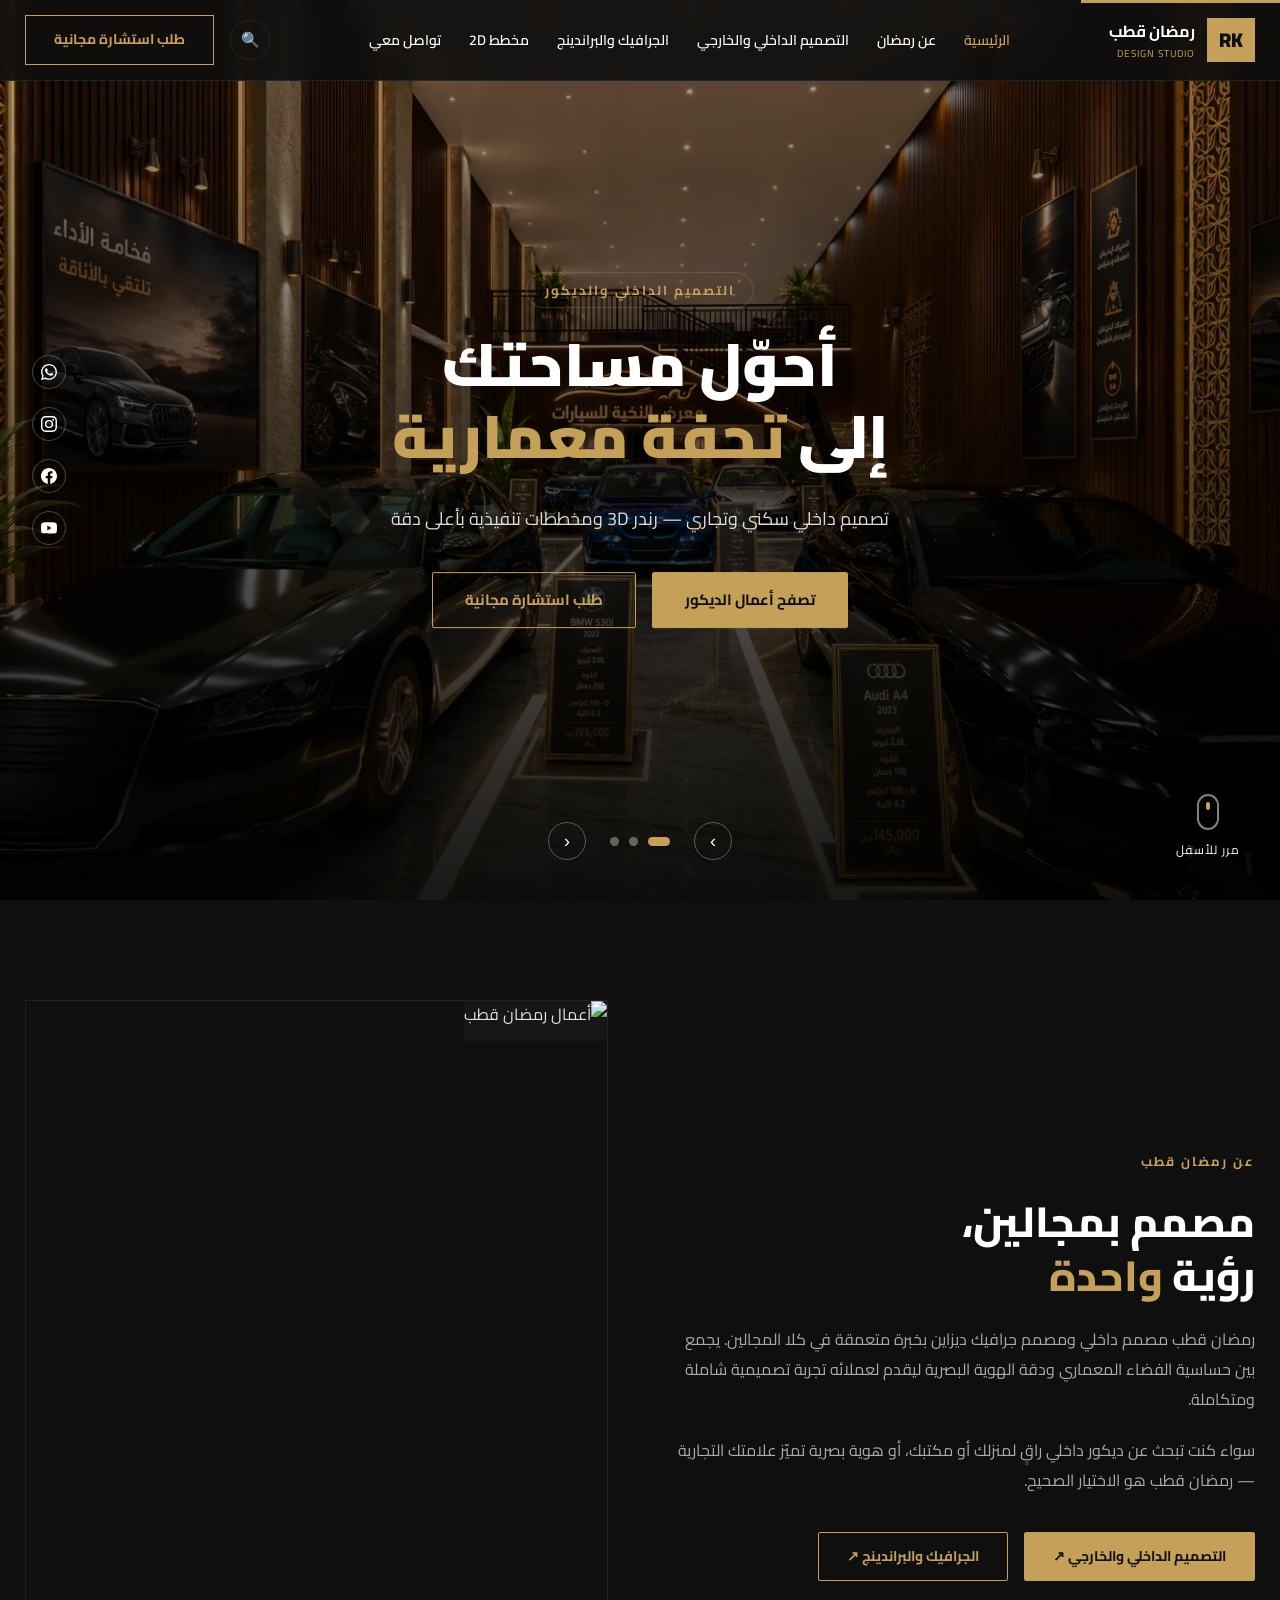
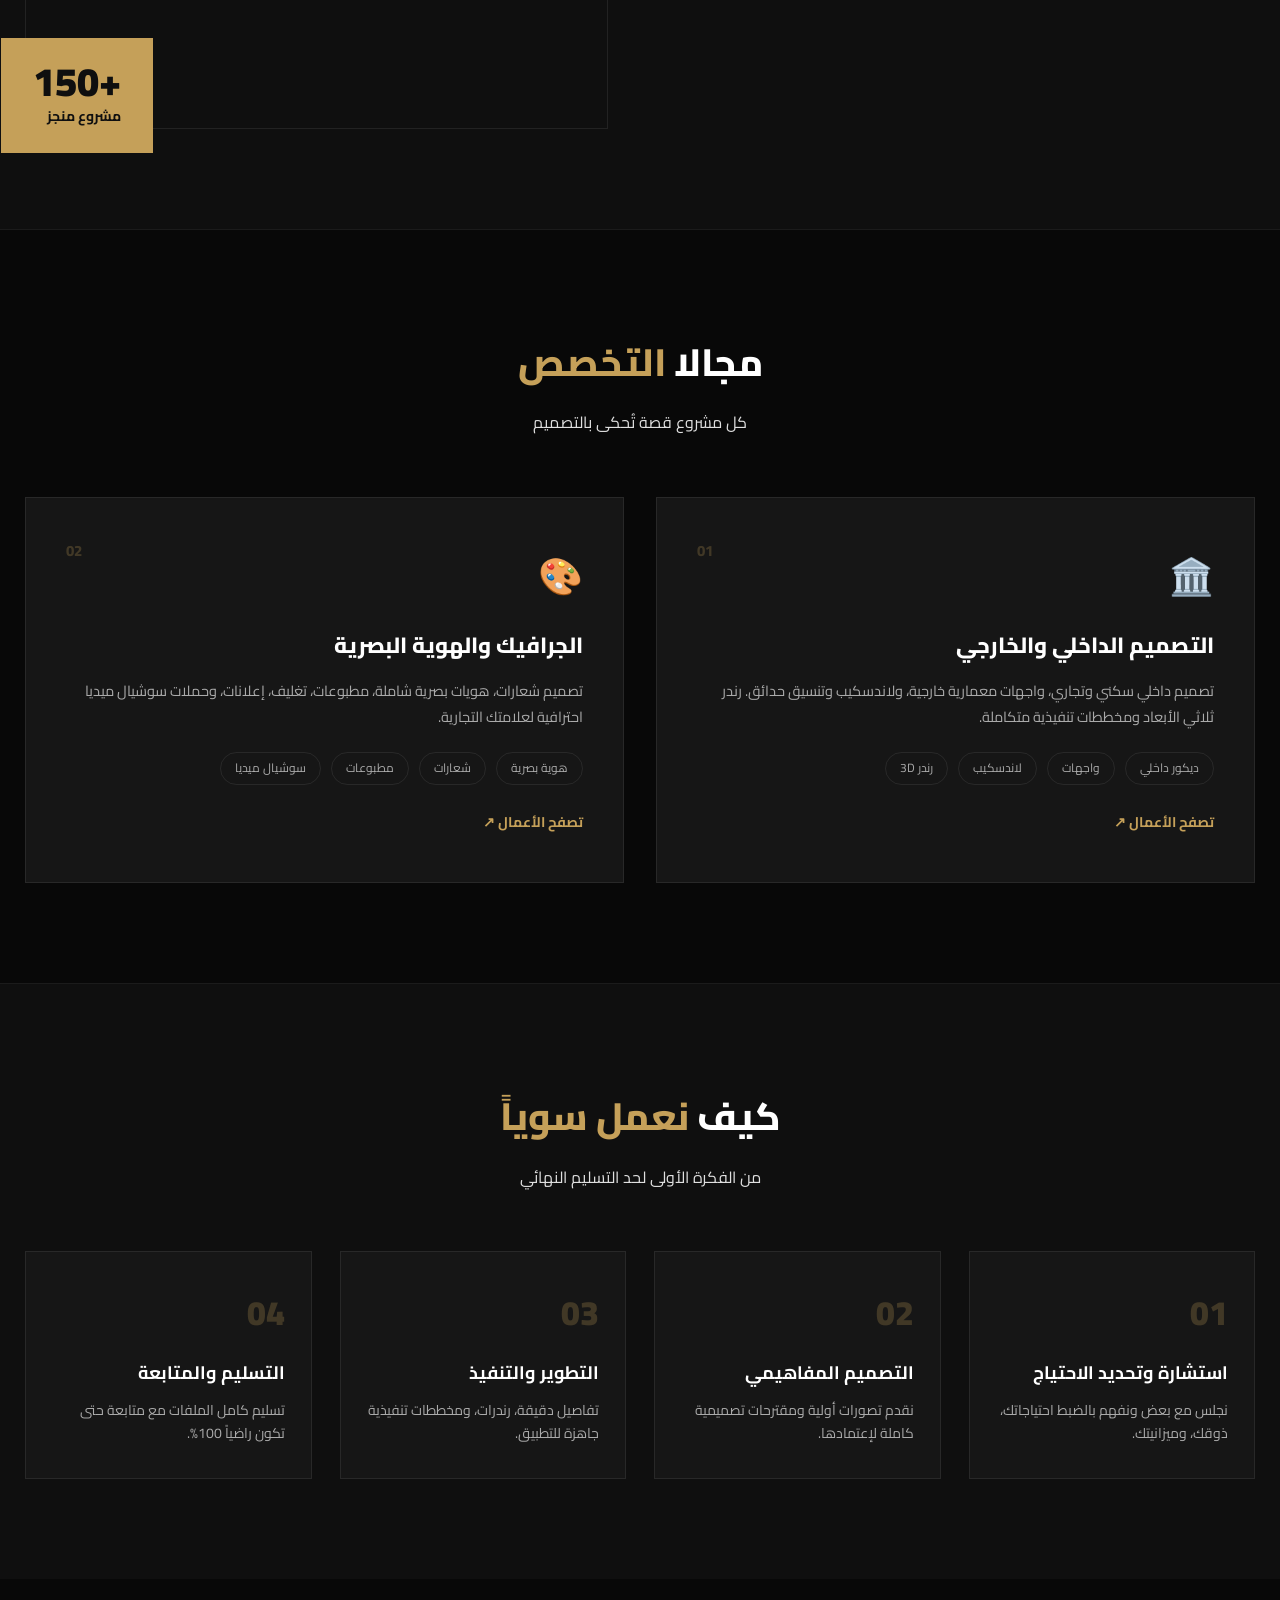
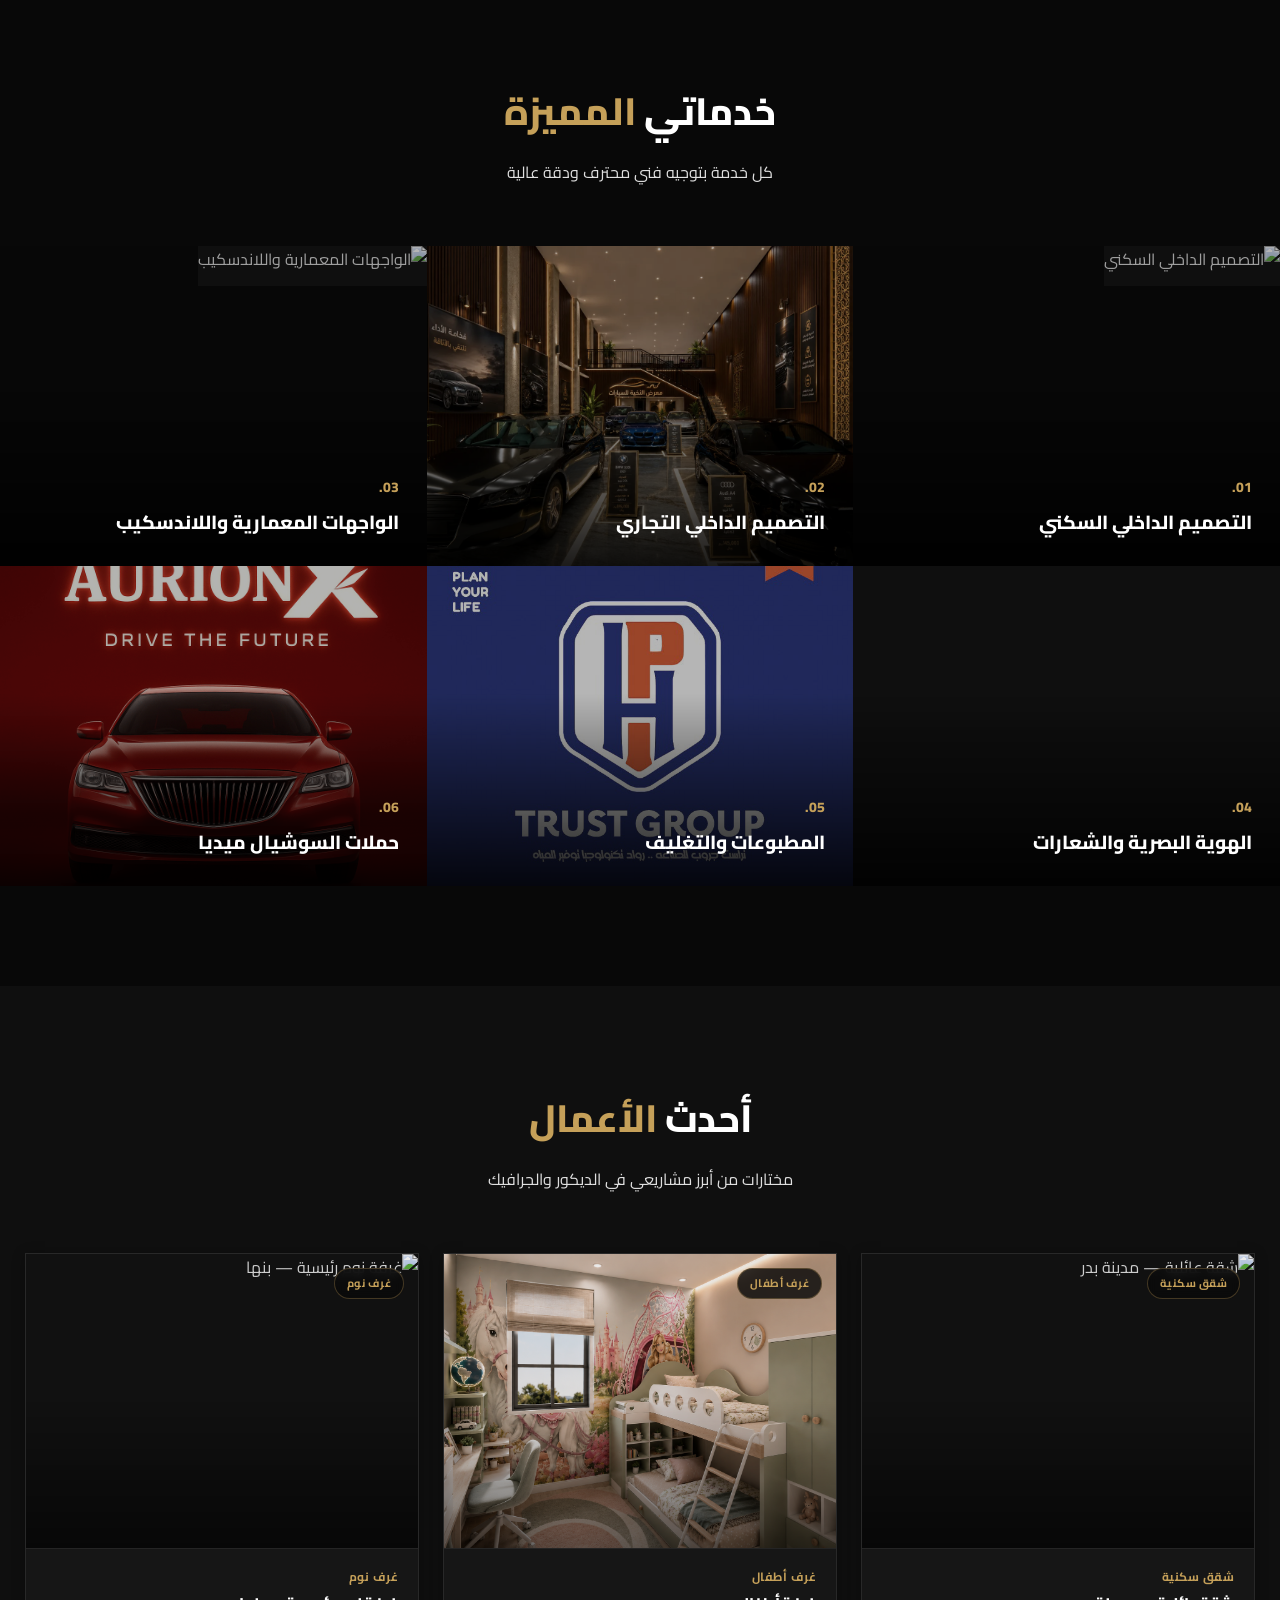
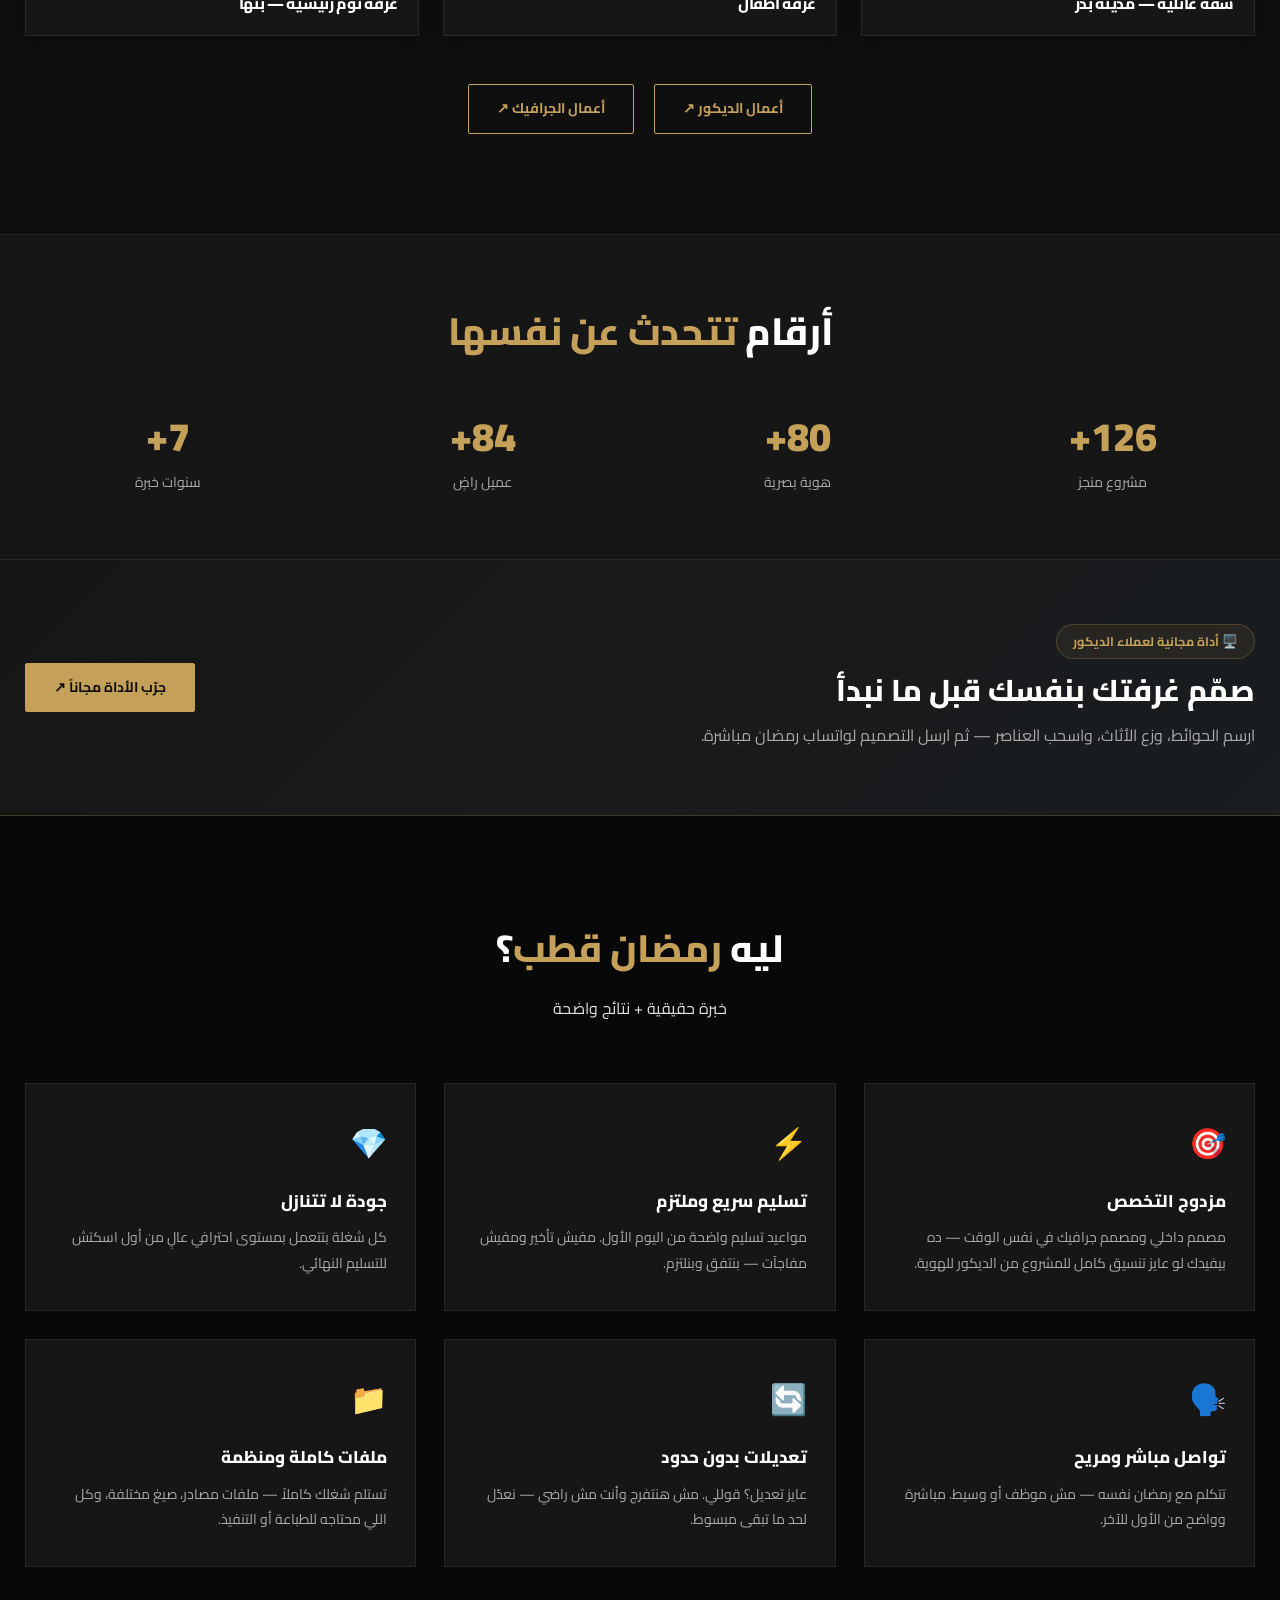
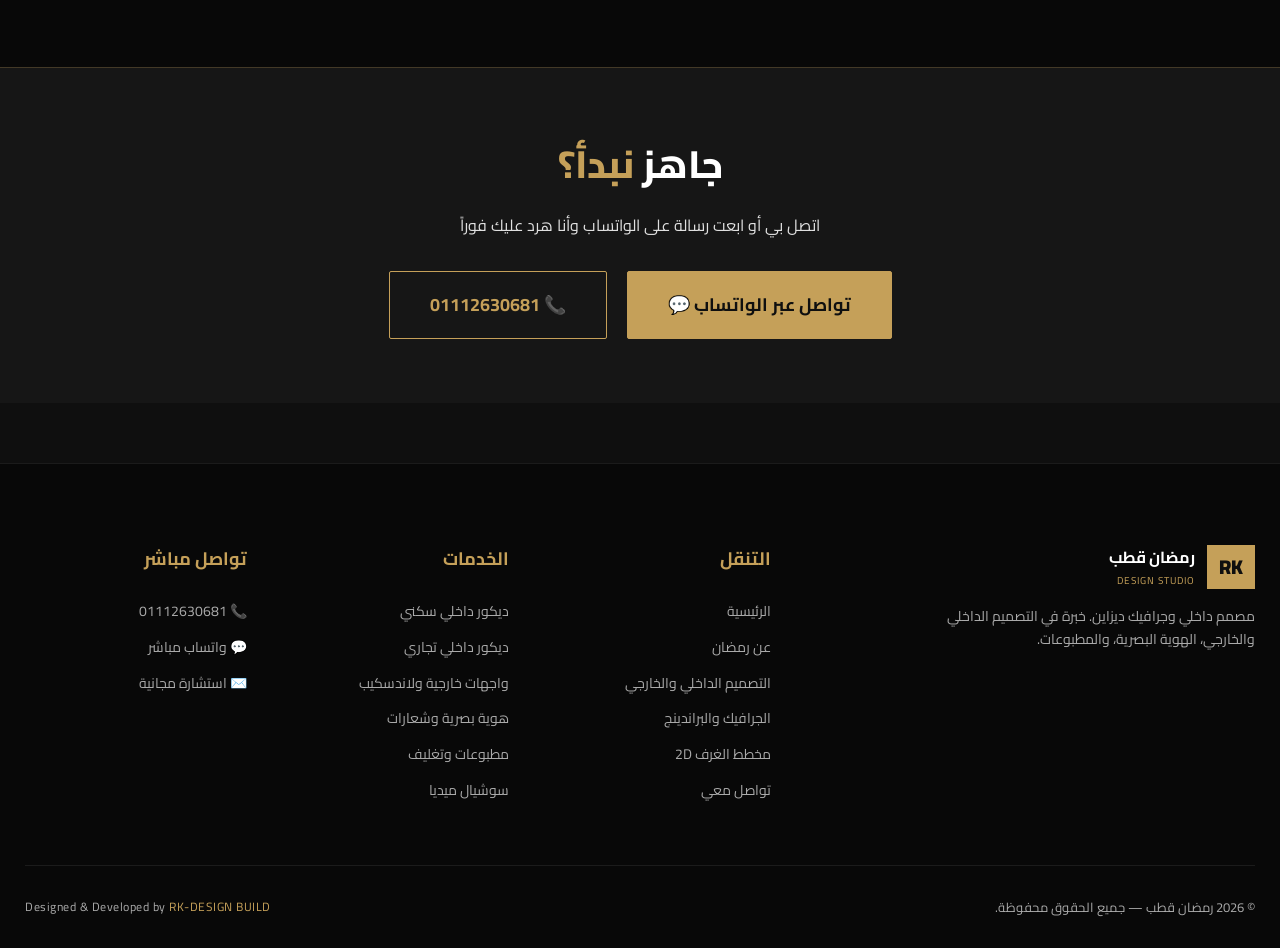
==== index.html @ 36670ce6 "FINAL WEBSITE" ====
<!DOCTYPE html>
<html lang="ar" dir="rtl">
<head>
  <meta charset="UTF-8">
  <meta name="viewport" content="width=device-width, initial-scale=1.0">
  <title>رمضان قطب — تصميم داخلي، خارجي، وجرافيك ديزاين</title>
  <meta name="description" content="رمضان قطب — مصمم داخلي وجرافيك ديزاين. تصميم هويات بصرية، ديكور داخلي، تصميم خارجي ولاندسكيب بأعلى مستويات الجودة.">
  <meta name="keywords" content="رمضان قطب، مصمم ديكور، مصمم جرافيك، هوية بصرية، تصميم داخلي، تصميم خارجي، لاندسكيب، براندينج">
  <meta name="robots" content="index, follow">
  <meta name="author" content="رمضان قطب — RK Design Studio">
  <link rel="canonical" href="https://rk-design.com/">
  <meta property="og:type" content="website">
  <meta property="og:url" content="https://rk-design.com/">
  <meta property="og:title" content="رمضان قطب — تصميم داخلي، خارجي وجرافيك ديزاين | RK Design Studio">
  <meta property="og:description" content="رمضان قطب مصمم داخلي ومصمم جرافيك ديزاين. تصميم هويات بصرية، ديكور سكني وتجاري، واجهات خارجية ولاندسكيب.">
  <meta property="og:image" content="https://rk-design.com/images/brand/cover-banner-v2.png">
  <meta property="og:locale" content="ar_EG">
  <meta property="og:site_name" content="RK Design Studio">
  <meta name="twitter:card" content="summary_large_image">
  <meta name="twitter:title" content="رمضان قطب — RK Design Studio">
  <meta name="twitter:description" content="تصميم داخلي، خارجي وجرافيك ديزاين بأعلى مستويات الجودة.">
  <meta name="twitter:image" content="https://rk-design.com/images/brand/cover-banner-v2.png">
  <link rel="icon" type="image/svg+xml" href="favicon.svg">
  <link rel="alternate icon" href="favicon.ico">
  <link rel="apple-touch-icon" href="favicon.svg">
  <meta name="theme-color" content="#c5a059">

  <script type="application/ld+json">
  {
    "@context": "https://schema.org",
    "@type": "Person",
    "name": "رمضان قطب",
    "jobTitle": "مصمم داخلي وجرافيك ديزاين",
    "url": "https://rk-design.com",
    "telephone": "+201112630681",
    "knowsAbout": ["Interior Design", "Graphic Design", "Visual Identity", "Landscape Design"]
  }
  </script>

  <link rel="preconnect" href="https://fonts.googleapis.com">
  <link rel="preconnect" href="https://fonts.gstatic.com" crossorigin>
  <link href="https://fonts.googleapis.com/css2?family=Cairo:wght@400;600;700;800;900&family=Tajawal:wght@300;400;500;700;800;900&display=swap" rel="stylesheet" media="print" onload="this.media='all'">
  <noscript><link href="https://fonts.googleapis.com/css2?family=Cairo:wght@400;600;700;800;900&family=Tajawal:wght@300;400;500;700;800;900&display=swap" rel="stylesheet"></noscript>
  <link rel="stylesheet" href="css/style.css">
  <link rel="stylesheet" href="css/home.css">
</head>
<body class="home-page">
  <a href="#main-content" class="skip-to-main" style="position:absolute;top:-40px;right:0;background:var(--gold);color:var(--bg);padding:8px 16px;font-weight:700;z-index:10000;transition:top 0.2s;" onfocus="this.style.top='0'" onblur="this.style.top='-40px'">انتقل للمحتوى الرئيسي</a>
  <div id="page-loader" aria-hidden="true"><div class="loader-mark">RK</div></div>

  <!-- =========================================
       HEADER
  ========================================= -->
  <header class="site-header" id="site-header">
    <div class="container nav">
      <a href="index.html" class="brand">
        <div class="brand-mark">RK</div>
        <div class="brand-text">
          <span>رمضان قطب</span>
          <small>DESIGN STUDIO</small>
        </div>
      </a>

      <nav class="nav-links" id="nav-links">
        <a href="index.html" class="active">الرئيسية</a>
        <a href="about.html">عن رمضان</a>
        <a href="interior-design.html">التصميم الداخلي والخارجي</a>
        <a href="graphic-design.html">الجرافيك والبراندينج</a>
        <a href="room-designer.html">مخطط 2D</a>
        <a href="contact.html">تواصل معي</a>
      </nav>

      <div class="nav-actions">
        <button type="button" class="icon-btn" data-search-trigger aria-label="البحث">🔍</button>
        <a href="contact.html" class="btn-gold-outline">طلب استشارة مجانية</a>
        <button class="nav-toggle" aria-label="فتح القائمة" aria-expanded="false"><span></span></button>
      </div>
    </div>
  </header>

  <main id="main-content">
  <!-- =========================================
       HERO SLIDER — KENBURNS
  ========================================= -->
  <section class="hero-slider" id="hero">

    <!-- Side Social Strip -->
    <div class="hero-social-side">
      <a href="https://wa.me/201112630681" target="_blank" rel="noopener" title="واتساب" aria-label="واتساب">
        <svg viewBox="0 0 24 24" width="16" height="16" fill="currentColor"><path d="M17.472 14.382c-.297-.149-1.758-.867-2.03-.967-.273-.099-.471-.148-.67.15-.197.297-.767.966-.94 1.164-.173.199-.347.223-.644.075-.297-.15-1.255-.463-2.39-1.475-.883-.788-1.48-1.761-1.653-2.059-.173-.297-.018-.458.13-.606.134-.133.298-.347.446-.52.149-.174.198-.298.298-.497.099-.198.05-.371-.025-.52-.075-.149-.669-1.612-.916-2.207-.242-.579-.487-.5-.669-.51-.173-.008-.371-.01-.57-.01-.198 0-.52.074-.792.372-.272.297-1.04 1.016-1.04 2.479 0 1.462 1.065 2.875 1.213 3.074.149.198 2.096 3.2 5.077 4.487.709.306 1.262.489 1.694.625.712.227 1.36.195 1.871.118.571-.085 1.758-.719 2.006-1.413.248-.694.248-1.289.173-1.413-.074-.124-.272-.198-.57-.347m-5.421 7.403h-.004a9.87 9.87 0 01-5.031-1.378l-.361-.214-3.741.982.998-3.648-.235-.374a9.86 9.86 0 01-1.51-5.26c.001-5.45 4.436-9.884 9.888-9.884 2.64 0 5.122 1.03 6.988 2.898a9.825 9.825 0 012.893 6.994c-.003 5.45-4.437 9.884-9.885 9.884m8.413-18.297A11.815 11.815 0 0012.05 0C5.495 0 .16 5.335.157 11.892c0 2.096.547 4.142 1.588 5.945L.057 24l6.305-1.654a11.882 11.882 0 005.683 1.448h.005c6.554 0 11.89-5.335 11.893-11.893a11.821 11.821 0 00-3.48-8.413z"/></svg>
      </a>
      <a href="#" title="انستجرام" aria-label="انستجرام">
        <svg viewBox="0 0 24 24" width="16" height="16" fill="currentColor"><path d="M12 2.163c3.204 0 3.584.012 4.85.07 3.252.148 4.771 1.691 4.919 4.919.058 1.265.069 1.645.069 4.849 0 3.205-.012 3.584-.069 4.849-.149 3.225-1.664 4.771-4.919 4.919-1.266.058-1.644.07-4.85.07-3.204 0-3.584-.012-4.849-.07-3.26-.149-4.771-1.699-4.919-4.92-.058-1.265-.07-1.644-.07-4.849 0-3.204.013-3.583.07-4.849.149-3.227 1.664-4.771 4.919-4.919 1.266-.057 1.645-.069 4.849-.069zM12 0C8.741 0 8.333.014 7.053.072 2.695.272.273 2.69.073 7.052.014 8.333 0 8.741 0 12c0 3.259.014 3.668.072 4.948.2 4.358 2.618 6.78 6.98 6.98C8.333 23.986 8.741 24 12 24c3.259 0 3.668-.014 4.948-.072 4.354-.2 6.782-2.618 6.979-6.98.059-1.28.073-1.689.073-4.948 0-3.259-.014-3.667-.072-4.947-.196-4.354-2.617-6.78-6.979-6.98C15.668.014 15.259 0 12 0zm0 5.838a6.162 6.162 0 100 12.324 6.162 6.162 0 000-12.324zM12 16a4 4 0 110-8 4 4 0 010 8zm6.406-11.845a1.44 1.44 0 100 2.881 1.44 1.44 0 000-2.881z"/></svg>
      </a>
      <a href="#" title="فيسبوك" aria-label="فيسبوك">
        <svg viewBox="0 0 24 24" width="16" height="16" fill="currentColor"><path d="M24 12.073c0-6.627-5.373-12-12-12s-12 5.373-12 12c0 5.99 4.388 10.954 10.125 11.854v-8.385H7.078v-3.47h3.047V9.43c0-3.007 1.792-4.669 4.533-4.669 1.312 0 2.686.235 2.686.235v2.953H15.83c-1.491 0-1.956.925-1.956 1.874v2.25h3.328l-.532 3.47h-2.796v8.385C19.612 23.027 24 18.062 24 12.073z"/></svg>
      </a>
      <a href="#" title="يوتيوب" aria-label="يوتيوب">
        <svg viewBox="0 0 24 24" width="16" height="16" fill="currentColor"><path d="M23.498 6.186a3.016 3.016 0 00-2.122-2.136C19.505 3.545 12 3.545 12 3.545s-7.505 0-9.377.505A3.017 3.017 0 00.502 6.186C0 8.07 0 12 0 12s0 3.93.502 5.814a3.016 3.016 0 002.122 2.136c1.871.505 9.376.505 9.376.505s7.505 0 9.377-.505a3.015 3.015 0 002.122-2.136C24 15.93 24 12 24 12s0-3.93-.502-5.814zM9.545 15.568V8.432L15.818 12l-6.273 3.568z"/></svg>
      </a>
    </div>

    <!-- Slides -->
    <div class="hero-slides">

      <!-- Slide 1: Interior Design -->
      <div class="hero-slide active">
        <div class="hero-slide-img" style="background-image:url('images/homepage/hero-slide-1-interior.jpg');"></div>
        <div class="hero-slide-overlay"></div>
        <div class="hero-slide-content">
          <div class="hero-tag">التصميم الداخلي والديكور</div>
          <h1>أحوّل مساحتك<br>إلى <span class="gold-text">تحفة معمارية</span></h1>
          <p class="lede" style="color: rgba(255,255,255,0.85); margin-bottom: 36px; font-size: 18px;">تصميم داخلي سكني وتجاري — رندر 3D ومخططات تنفيذية بأعلى دقة</p>
          <div class="hero-btns">
            <a href="interior-design.html" class="btn btn-solid">تصفح أعمال الديكور</a>
            <a href="contact.html" class="btn btn-outline">طلب استشارة مجانية</a>
          </div>
        </div>
      </div>

      <!-- Slide 2: Graphic Design -->
      <div class="hero-slide">
        <div class="hero-slide-img" style="background-image:url('images/homepage/hero-slide-2-graphic.jpg');"></div>
        <div class="hero-slide-overlay"></div>
        <div class="hero-slide-content">
          <div class="hero-tag">الجرافيك والهوية البصرية</div>
          <h1>أبني هويتك<br>التجارية من <span class="gold-text">الصفر</span></h1>
          <p class="lede" style="color: rgba(255,255,255,0.85); margin-bottom: 36px; font-size: 18px;">شعارات، هويات بصرية، مطبوعات، وحملات سوشيال ميديا متكاملة</p>
          <div class="hero-btns">
            <a href="graphic-design.html" class="btn btn-solid">تصفح أعمال الجرافيك</a>
            <a href="contact.html" class="btn btn-outline">طلب استشارة مجانية</a>
          </div>
        </div>
      </div>

      <!-- Slide 3: Exterior & Landscape -->
      <div class="hero-slide">
        <div class="hero-slide-img" style="background-image:url('images/homepage/hero-slide-3-exterior-PLACEHOLDER.jpg');"></div>
        <div class="hero-slide-overlay"></div>
        <div class="hero-slide-content">
          <div class="hero-tag">التصميم الخارجي واللاندسكيب</div>
          <h1>واجهات معمارية<br>وحدائق <span class="gold-text">فاخرة</span></h1>
          <p class="lede" style="color: rgba(255,255,255,0.85); margin-bottom: 36px; font-size: 18px;">تصميم واجهات معمارية وتنسيق حدائق ولاندسكيب بأحدث الأساليب</p>
          <div class="hero-btns">
            <a href="exterior-design.html" class="btn btn-solid">تصفح أعمال الخارجي</a>
            <a href="contact.html" class="btn btn-outline">طلب استشارة مجانية</a>
          </div>
        </div>
      </div>

    </div>

    <!-- Navigation -->
    <div class="hero-nav">
      <button class="hero-prev" aria-label="الشريحة السابقة">›</button>
      <div class="hero-dots">
        <span class="hero-dot active" role="button" aria-label="الشريحة 1"></span>
        <span class="hero-dot" role="button" aria-label="الشريحة 2"></span>
        <span class="hero-dot" role="button" aria-label="الشريحة 3"></span>
      </div>
      <button class="hero-next" aria-label="الشريحة التالية">‹</button>
    </div>

    <!-- Scroll Down -->
    <a href="#about-section" class="hero-scroll-down">
      <div class="hero-scroll-icon"></div>
      <span>مرر للأسفل</span>
    </a>

  </section>

  <!-- =========================================
       ABOUT — DUAL EXPERTISE
  ========================================= -->
  <section class="section" id="about-section">
    <div class="container">

      <div style="display: grid; grid-template-columns: 1fr 1fr; gap: 64px; align-items: center;">

        <div class="reveal">
          <span class="eyebrow">عن رمضان قطب</span>
          <h2 class="display-2" style="margin: 20px 0;">مصمم بمجالين،<br>رؤية <span class="gold-text">واحدة</span></h2>
          <p class="lede" style="margin-bottom: 20px;">
            رمضان قطب مصمم داخلي ومصمم جرافيك ديزاين بخبرة متعمقة في كلا المجالين. يجمع بين حساسية الفضاء المعماري ودقة الهوية البصرية ليقدم لعملائه تجربة تصميمية شاملة ومتكاملة.
          </p>
          <p class="lede" style="margin-bottom: 36px;">
            سواء كنت تبحث عن ديكور داخلي راقٍ لمنزلك أو مكتبك، أو هوية بصرية تميّز علامتك التجارية — رمضان قطب هو الاختيار الصحيح.
          </p>

          <div style="display: flex; gap: 16px; flex-wrap: wrap;">
            <a href="interior-design.html" class="btn btn-solid">التصميم الداخلي والخارجي ↗</a>
            <a href="graphic-design.html" class="btn btn-outline">الجرافيك والبراندينج ↗</a>
          </div>
        </div>

        <div class="reveal" style="position: relative;">
          <div style="aspect-ratio: 4/5; overflow: hidden; border: 1px solid var(--line);">
            <img src="images/homepage/about-portrait.jpg" alt="أعمال رمضان قطب" loading="lazy" decoding="async" style="width:100%; height:100%; object-fit:cover;">
          </div>
          <!-- Floating Stat Card -->
          <div style="position:absolute; bottom: -24px; left: -24px; background: var(--gold); color: var(--bg); padding: 24px 32px; font-family: var(--font-display);">
            <span style="font-size: 40px; font-weight: 900; display: block; line-height: 1;">+150</span>
            <span style="font-size: 14px; font-weight: 700;">مشروع منجز</span>
          </div>
        </div>

      </div>

    </div>
  </section>

  <!-- =========================================
       TWO PILLARS — Dual Expertise Highlight
  ========================================= -->
  <section class="section" style="background: var(--bg-darker); border-top: 1px solid var(--line); border-bottom: 1px solid var(--line);">
    <div class="container">
      <div class="section-title reveal">
        <h2>مجالا <span class="gold-text">التخصص</span></h2>
        <p>كل مشروع قصة تُحكى بالتصميم</p>
      </div>

      <div class="two-pillars reveal">

        <a href="interior-design.html" class="pillar-card">
          <div class="pillar-icon">🏛️</div>
          <span class="pillar-num">01</span>
          <h3>التصميم الداخلي والخارجي</h3>
          <p>تصميم داخلي سكني وتجاري، واجهات معمارية خارجية، ولاندسكيب وتنسيق حدائق. رندر ثلاثي الأبعاد ومخططات تنفيذية متكاملة.</p>
          <div class="pillar-tags">
            <span>ديكور داخلي</span>
            <span>واجهات</span>
            <span>لاندسكيب</span>
            <span>رندر 3D</span>
          </div>
          <div class="pillar-link">تصفح الأعمال ↗</div>
        </a>

        <a href="graphic-design.html" class="pillar-card">
          <div class="pillar-icon">🎨</div>
          <span class="pillar-num">02</span>
          <h3>الجرافيك والهوية البصرية</h3>
          <p>تصميم شعارات، هويات بصرية شاملة، مطبوعات، تغليف، إعلانات، وحملات سوشيال ميديا احترافية لعلامتك التجارية.</p>
          <div class="pillar-tags">
            <span>هوية بصرية</span>
            <span>شعارات</span>
            <span>مطبوعات</span>
            <span>سوشيال ميديا</span>
          </div>
          <div class="pillar-link">تصفح الأعمال ↗</div>
        </a>

      </div>
    </div>
  </section>

  <!-- =========================================
       WORKFLOW — 4 Steps
  ========================================= -->
  <section class="section">
    <div class="container">
      <div class="section-title reveal">
        <h2>كيف <span class="gold-text">نعمل سوياً</span></h2>
        <p>من الفكرة الأولى لحد التسليم النهائي</p>
      </div>

      <div class="steps-grid">
        <div class="step-card reveal">
          <div class="step-number">01</div>
          <h4 style="color: var(--white); font-size: 18px; margin-bottom: 10px;">استشارة وتحديد الاحتياج</h4>
          <p style="color: var(--ink-soft); font-size: 14px;">نجلس مع بعض ونفهم بالضبط احتياجاتك، ذوقك، وميزانيتك.</p>
        </div>
        <div class="step-card reveal">
          <div class="step-number">02</div>
          <h4 style="color: var(--white); font-size: 18px; margin-bottom: 10px;">التصميم المفاهيمي</h4>
          <p style="color: var(--ink-soft); font-size: 14px;">نقدم تصورات أولية ومقترحات تصميمية كاملة لإعتمادها.</p>
        </div>
        <div class="step-card reveal">
          <div class="step-number">03</div>
          <h4 style="color: var(--white); font-size: 18px; margin-bottom: 10px;">التطوير والتنفيذ</h4>
          <p style="color: var(--ink-soft); font-size: 14px;">تفاصيل دقيقة، رندرات، ومخططات تنفيذية جاهزة للتطبيق.</p>
        </div>
        <div class="step-card reveal">
          <div class="step-number">04</div>
          <h4 style="color: var(--white); font-size: 18px; margin-bottom: 10px;">التسليم والمتابعة</h4>
          <p style="color: var(--ink-soft); font-size: 14px;">تسليم كامل الملفات مع متابعة حتى تكون راضياً 100%.</p>
        </div>
      </div>
    </div>
  </section>

  <!-- =========================================
       SERVICES GRID — 6 Cards
  ========================================= -->
  <section class="section" style="background: var(--bg-darker);">
    <div class="container">
      <div class="section-title reveal">
        <h2>خدماتي <span class="gold-text">المميزة</span></h2>
        <p>كل خدمة بتوجيه فني محترف ودقة عالية</p>
      </div>
    </div>

    <div class="services-full-grid">
      <a href="interior-design.html" class="service-full-card reveal">
        <img loading="lazy" decoding="async" src="images/homepage/service-01-interior-residential.jpg" alt="التصميم الداخلي السكني">
        <div class="service-full-overlay">
          <span class="service-number">01.</span>
          <h3 class="service-title">التصميم الداخلي السكني</h3>
        </div>
      </a>
      <a href="interior-design.html" class="service-full-card reveal">
        <img loading="lazy" decoding="async" src="images/homepage/service-02-interior-commercial.jpg" alt="التصميم الداخلي التجاري">
        <div class="service-full-overlay">
          <span class="service-number">02.</span>
          <h3 class="service-title">التصميم الداخلي التجاري</h3>
        </div>
      </a>
      <a href="exterior-design.html" class="service-full-card reveal">
        <img loading="lazy" decoding="async" src="images/homepage/service-03-exterior-landscape-PLACEHOLDER.jpg" alt="الواجهات المعمارية واللاندسكيب">
        <div class="service-full-overlay">
          <span class="service-number">03.</span>
          <h3 class="service-title">الواجهات المعمارية واللاندسكيب</h3>
        </div>
      </a>
      <a href="graphic-design.html" class="service-full-card reveal">
        <img loading="lazy" decoding="async" src="images/homepage/service-04-graphic-identity.jpg" alt="الهوية البصرية والشعارات">
        <div class="service-full-overlay">
          <span class="service-number">04.</span>
          <h3 class="service-title">الهوية البصرية والشعارات</h3>
        </div>
      </a>
      <a href="graphic-design.html" class="service-full-card reveal">
        <img loading="lazy" decoding="async" src="images/homepage/service-05-graphic-print.jpg" alt="المطبوعات والتغليف">
        <div class="service-full-overlay">
          <span class="service-number">05.</span>
          <h3 class="service-title">المطبوعات والتغليف</h3>
        </div>
      </a>
      <a href="graphic-design.html" class="service-full-card reveal">
        <img loading="lazy" decoding="async" src="images/homepage/service-06-graphic-social.jpg" alt="حملات السوشيال ميديا">
        <div class="service-full-overlay">
          <span class="service-number">06.</span>
          <h3 class="service-title">حملات السوشيال ميديا</h3>
        </div>
      </a>
    </div>
  </section>

  <!-- =========================================
       FEATURED WORKS — Dynamic from projects.js
  ========================================= -->
  <section class="section">
    <div class="container">
      <div class="section-title reveal">
        <h2>أحدث <span class="gold-text">الأعمال</span></h2>
        <p>مختارات من أبرز مشاريعي في الديكور والجرافيك</p>
      </div>

      <div class="portfolio-grid" data-featured>
        <!-- injected by main.js -->
      </div>

      <div style="text-align: center; margin-top: 48px;" class="reveal">
        <a href="interior-design.html" class="btn btn-outline" style="margin-left: 16px;">أعمال الديكور ↗</a>
        <a href="graphic-design.html" class="btn btn-outline">أعمال الجرافيك ↗</a>
      </div>
    </div>
  </section>

  <!-- =========================================
       STATS STRIP
  ========================================= -->
  <section class="section-tight" style="background: var(--bg-panel); border-top: 1px solid var(--line); border-bottom: 1px solid var(--line);">
    <div class="container">
      <div class="section-title reveal" style="margin-bottom: 40px;">
        <h2>أرقام <span class="gold-text">تتحدث عن نفسها</span></h2>
      </div>
      <div class="stats-grid">
        <div class="stat-item">
          <h3 data-counter="150">0+</h3>
          <p>مشروع منجز</p>
        </div>
        <div class="stat-item">
          <h3 data-counter="80">0+</h3>
          <p>هوية بصرية</p>
        </div>
        <div class="stat-item">
          <h3 data-counter="120">0+</h3>
          <p>عميل راضٍ</p>
        </div>
        <div class="stat-item">
          <h3 data-counter="7">0+</h3>
          <p>سنوات خبرة</p>
        </div>
      </div>
    </div>
  </section>

  <!-- =========================================
       2D ROOM PLANNER CALLOUT
  ========================================= -->
  <section class="section-tight" style="background: linear-gradient(135deg, var(--bg-panel) 0%, #1a1d20 100%); border-bottom: 1px solid var(--gold-line);">
    <div class="container">
      <div style="display: flex; justify-content: space-between; align-items: center; gap: 32px; flex-wrap: wrap;" class="reveal">
        <div>
          <span class="badge" style="margin-bottom: 12px;">🖥️ أداة مجانية لعملاء الديكور</span>
          <h2 class="display-3" style="margin-bottom: 10px;">صمّم غرفتك بنفسك قبل ما نبدأ</h2>
          <p class="lede">ارسم الحوائط، وزع الأثاث، واسحب العناصر — ثم ارسل التصميم لواتساب رمضان مباشرة.</p>
        </div>
        <a href="room-designer.html" class="btn btn-solid" style="white-space: nowrap;">جرّب الأداة مجاناً ↗</a>
      </div>
    </div>
  </section>

  <!-- =========================================
       WHY ME — Features
  ========================================= -->
  <section class="section" style="background: var(--bg-darker);">
    <div class="container">
      <div class="section-title reveal">
        <h2>ليه <span class="gold-text">رمضان قطب</span>؟</h2>
        <p>خبرة حقيقية + نتائج واضحة</p>
      </div>

      <div class="features-grid">
        <div class="feature-card reveal">
          <div class="feature-icon">🎯</div>
          <h4>مزدوج التخصص</h4>
          <p>مصمم داخلي ومصمم جرافيك في نفس الوقت — ده بيفيدك لو عايز تنسيق كامل للمشروع من الديكور للهوية.</p>
        </div>
        <div class="feature-card reveal">
          <div class="feature-icon">⚡</div>
          <h4>تسليم سريع وملتزم</h4>
          <p>مواعيد تسليم واضحة من اليوم الأول. مفيش تأخير ومفيش مفاجآت — بنتفق وبنلتزم.</p>
        </div>
        <div class="feature-card reveal">
          <div class="feature-icon">💎</div>
          <h4>جودة لا تتنازل</h4>
          <p>كل شغلة بتتعمل بمستوى احترافي عالٍ من أول اسكتش للتسليم النهائي.</p>
        </div>
        <div class="feature-card reveal">
          <div class="feature-icon">🗣️</div>
          <h4>تواصل مباشر ومريح</h4>
          <p>تتكلم مع رمضان نفسه — مش موظف أو وسيط. مباشرة وواضح من الأول للآخر.</p>
        </div>
        <div class="feature-card reveal">
          <div class="feature-icon">🔄</div>
          <h4>تعديلات بدون حدود</h4>
          <p>عايز تعديل؟ قوللي. مش هنتفرج وأنت مش راضي — نعدّل لحد ما تبقى مبسوط.</p>
        </div>
        <div class="feature-card reveal">
          <div class="feature-icon">📁</div>
          <h4>ملفات كاملة ومنظمة</h4>
          <p>تستلم شغلك كاملاً — ملفات مصادر، صيغ مختلفة، وكل اللي محتاجه للطباعة أو التنفيذ.</p>
        </div>
      </div>
    </div>
  </section>

  <!-- =========================================
       CONTACT CTA
  ========================================= -->
  <section class="section-tight" style="background: var(--bg-panel); border-top: 1px solid var(--gold-line);">
    <div class="container" style="text-align: center;" class="reveal">
      <div class="section-title reveal" style="margin-bottom: 32px;">
        <h2>جاهز <span class="gold-text">نبدأ؟</span></h2>
        <p>اتصل بي أو ابعت رسالة على الواتساب وأنا هرد عليك فوراً</p>
      </div>
      <div style="display: flex; justify-content: center; gap: 20px; flex-wrap: wrap;">
        <a href="https://wa.me/201112630681?text=مرحباً رمضان، أريد استشارة مجانية" target="_blank" rel="noopener" class="btn btn-solid" style="font-size: 18px; padding: 18px 40px;">تواصل عبر الواتساب 💬</a>
        <a href="tel:01112630681" class="btn btn-outline" style="font-size: 18px; padding: 18px 40px;">📞 01112630681</a>
      </div>
    </div>
  </section>

  <!-- =========================================
       FOOTER
  ========================================= -->
  </main>

  <footer class="site-footer">
    <div class="container">
      <div class="footer-grid">
        <div class="footer-brand">
          <div class="brand" style="margin-bottom: 16px;">
            <div class="brand-mark">RK</div>
            <div class="brand-text">
              <span style="color: var(--white);">رمضان قطب</span>
              <small>DESIGN STUDIO</small>
            </div>
          </div>
          <p>مصمم داخلي وجرافيك ديزاين. خبرة في التصميم الداخلي والخارجي، الهوية البصرية، والمطبوعات.</p>
        </div>

        <div class="footer-col">
          <h4>التنقل</h4>
          <div class="footer-links">
            <a href="index.html">الرئيسية</a>
            <a href="about.html">عن رمضان</a>
            <a href="interior-design.html">التصميم الداخلي والخارجي</a>
            <a href="graphic-design.html">الجرافيك والبراندينج</a>
            <a href="room-designer.html">مخطط الغرف 2D</a>
            <a href="contact.html">تواصل معي</a>
          </div>
        </div>

        <div class="footer-col">
          <h4>الخدمات</h4>
          <div class="footer-links">
            <a href="interior-design.html">ديكور داخلي سكني</a>
            <a href="interior-design.html">ديكور داخلي تجاري</a>
            <a href="exterior-design.html">واجهات خارجية ولاندسكيب</a>
            <a href="graphic-design.html">هوية بصرية وشعارات</a>
            <a href="graphic-design.html">مطبوعات وتغليف</a>
            <a href="graphic-design.html">سوشيال ميديا</a>
          </div>
        </div>

        <div class="footer-col">
          <h4>تواصل مباشر</h4>
          <div class="footer-links">
            <a href="tel:01112630681">📞 01112630681</a>
            <a href="https://wa.me/201112630681" target="_blank" rel="noopener">💬 واتساب مباشر</a>
            <a href="contact.html">✉️ استشارة مجانية</a>
          </div>
        </div>
      </div>

      <div class="footer-bottom">
        <p>© <span data-year>2025</span> رمضان قطب — جميع الحقوق محفوظة.</p>
        <p style="color: var(--ink-soft); font-size: 12px; letter-spacing: 0.5px;">Designed &amp; Developed by <span style="color:var(--gold)">RK-DESIGN BUILD</span></p>
      </div>
    </div>
  </footer>

  <script src="js/projects-data.js" defer></script>
  <script src="js/projects.js" defer></script>
  <script src="js/video-covers.js" defer></script>
  <script src="js/main.js" defer></script>
  <script src="js/home.js" defer></script>
</body>
</html>
---- css/style.css ----
:root {
    --gold: #c5a059;
    --gold-dark: #a38345;
    --bg: #0f0f0f;
    --bg-darker: #080808;
    --bg-panel: #161616;
    --white: #ffffff;
    --ink: #e0e0e0;
    --ink-soft: #aaaaaa;
    --line: rgba(255, 255, 255, 0.08);
    --gold-line: rgba(197, 160, 89, 0.25);
    --ease: cubic-bezier(0.25, 0.1, 0.25, 1);
    --ink-faint: rgba(255, 255, 255, 0.25);
    --ink-softer: rgba(255, 255, 255, 0.3);
    --font-display: 'Cairo', sans-serif;
}

* { box-sizing: border-box; margin: 0; padding: 0; }
body { font-family: 'Cairo', sans-serif; background: var(--bg); color: var(--ink); direction: rtl; line-height: 1.7; overflow-x: hidden; }
a { color: inherit; text-decoration: none; font-family: inherit; }
.container { max-width: 1280px; margin: 0 auto; padding: 0 25px; }

/* Section spacing */
.section { padding: 100px 0; }
.section-tight { padding: 64px 0; }

/* Header */
.site-header { position: fixed; top: 0; width: 100%; z-index: 1000; background: rgba(15, 15, 15, 0.9); backdrop-filter: blur(10px); border-bottom: 1px solid var(--line); padding: 15px 0; transition: 0.4s; }
.nav { display: flex; justify-content: space-between; align-items: center; }
.brand { text-decoration: none; display: flex; align-items: center; gap: 12px; }
.brand-mark { background: var(--gold); color: var(--bg); font-weight: 900; padding: 5px 12px; font-size: 20px; }
.brand-text span { color: var(--white); font-weight: 700; display: block; font-size: 16px; }
.brand-text small { color: var(--gold); font-size: 10px; letter-spacing: 1px; display: block; }

.nav-links a { color: var(--white); text-decoration: none; margin: 0 12px; font-size: 14px; font-weight: 600; transition: 0.3s; }
.nav-links a:hover, .nav-links a.active { color: var(--gold); }

.nav-actions { display: flex; align-items: center; gap: 16px; }
.icon-btn { background: none; border: 1px solid var(--line); color: var(--white); width: 40px; height: 40px; border-radius: 50%; cursor: pointer; font-size: 15px; transition: 0.3s; }
.icon-btn:hover { border-color: var(--gold); color: var(--gold); }

.nav-toggle { display: none; width: 40px; height: 40px; background: none; border: none; cursor: pointer; position: relative; }
.nav-toggle span, .nav-toggle span::before, .nav-toggle span::after { content: ""; position: absolute; right: 8px; left: 8px; height: 2px; background: var(--white); transition: 0.3s; }
.nav-toggle span { top: 19px; }
.nav-toggle span::before { top: -7px; }
.nav-toggle span::after { top: 7px; }
.nav-toggle[aria-expanded="true"] span { background: transparent; }
.nav-toggle[aria-expanded="true"] span::before { transform: rotate(45deg); top: 0; }
.nav-toggle[aria-expanded="true"] span::after { transform: rotate(-45deg); top: 0; }

/* Buttons */
.btn { display: inline-block; padding: 12px 28px; font-weight: 700; cursor: pointer; text-decoration: none; transition: 0.3s; font-size: 14px; border-radius: 2px; font-family: inherit; }
.btn-solid { background: var(--gold); color: var(--bg); border: 1px solid var(--gold); }
.btn-solid:hover { background: transparent; color: var(--gold); }
.btn-outline, .btn-gold-outline { border: 1px solid var(--gold); color: var(--gold); padding: 12px 28px; text-decoration: none; font-size: 14px; font-weight: 700; background: transparent; }
.btn-outline:hover, .btn-gold-outline:hover { background: var(--gold); color: var(--bg); }

/* Typography */
.eyebrow { display: inline-block; color: var(--gold); font-size: 13px; font-weight: 700; letter-spacing: 2px; text-transform: uppercase; }
.lede { color: var(--ink-soft); font-size: 16px; line-height: 1.9; }
.display-2 { font-family: var(--font-display); color: var(--white); font-size: 42px; font-weight: 800; line-height: 1.3; }
.display-3 { font-family: var(--font-display); color: var(--white); font-size: 30px; font-weight: 800; line-height: 1.3; }
.display-1 { font-family: var(--font-display); color: var(--white); font-size: 50px; font-weight: 900; line-height: 1.25; }
.badge { display: inline-block; border: 1px solid var(--gold-line); color: var(--gold); background: rgba(197,160,89,0.08); padding: 6px 16px; border-radius: 30px; font-size: 12.5px; font-weight: 700; }
.card { background: var(--bg-panel); border: 1px solid var(--line); transition: border-color 0.3s var(--ease); }
.card:hover { border-color: var(--gold); }

.filter-wrapper { margin: 36px 0 0; overflow-x: auto; padding-bottom: 4px; }
.filter-bar { display: flex; flex-wrap: wrap; gap: 10px; }
.filter-bar button {
    border: 1.5px solid var(--line);
    background: transparent;
    color: var(--ink-soft);
    padding: 10px 22px;
    border-radius: 25px;
    font-size: 13px;
    font-weight: 700;
    cursor: pointer;
    font-family: 'Cairo', sans-serif;
    transition: all 0.3s ease;
    white-space: nowrap;
    letter-spacing: 0.3px;
}
.filter-bar button:hover {
    border-color: var(--gold);
    color: var(--gold);
    background: rgba(197,160,89,0.08);
    transform: translateY(-2px);
}
.filter-bar button.active {
    background: var(--gold);
    border-color: var(--gold);
    color: #0a0a0a;
    font-weight: 800;
    box-shadow: 0 4px 16px rgba(197,160,89,0.3);
}

/* Portfolio Grid */
.portfolio-grid {
    display: grid;
    grid-template-columns: repeat(auto-fill, minmax(300px, 1fr));
    gap: 24px;
    margin-top: 40px;
}

.project-card {
    background: var(--bg-panel);
    border: 1px solid var(--line);
    position: relative;
    overflow: hidden;
    transition: all 0.4s cubic-bezier(0.34, 1.56, 0.64, 1);
    text-decoration: none;
    display: flex;
    flex-direction: column;
    box-shadow: 0 2px 12px rgba(0,0,0,0.3);
}

.project-card:hover {
    transform: translateY(-10px);
    border-color: var(--gold);
    box-shadow: 0 20px 56px rgba(0,0,0,0.55), 0 0 24px rgba(197,160,89,0.18);
}

/* ── Media wrapper — aspect-ratio ثابت لكل الكروت ── */
.project-card-media {
    position: relative;
    overflow: hidden;
    aspect-ratio: 4 / 3;        /* نسبة موحدة لكل الكروت */
    background: #111;
    flex-shrink: 0;
}

.project-img {
    position: absolute;
    inset: 0;
    width: 100%;
    height: 100%;
    object-fit: cover;           /* يملأ المساحة بدون فراغ */
    object-position: center top; /* يبدأ من الأعلى عشان يظهر أهم جزء */
    transition: transform 0.6s cubic-bezier(0.25, 0.46, 0.45, 0.94),
                filter 0.4s ease;
    filter: brightness(0.92) saturate(0.95);
}

.project-card:hover .project-img {
    transform: scale(1.07);
    filter: brightness(1) saturate(1.1);
}

/* overlay خفيف من الأسفل يعطي عمق */
.project-card-media::after {
    content: '';
    position: absolute;
    inset: 0;
    background: linear-gradient(
        to top,
        rgba(0,0,0,0.55) 0%,
        rgba(0,0,0,0.0) 50%
    );
    pointer-events: none;
    transition: opacity 0.4s ease;
}

.project-card:hover .project-card-media::after {
    opacity: 0.7;
}

/* category badge فوق الصورة */
.project-category-badge {
    position: absolute;
    top: 14px;
    right: 14px;
    background: rgba(10,10,10,0.82);
    color: var(--gold);
    font-size: 11px;
    font-weight: 700;
    padding: 5px 12px;
    border-radius: 20px;
    letter-spacing: 0.5px;
    border: 1px solid rgba(197,160,89,0.3);
    backdrop-filter: blur(4px);
    z-index: 2;
}

/* زر "عرض المشروع" يظهر على hover */
.project-card-cta {
    position: absolute;
    bottom: 16px;
    left: 50%;
    transform: translateX(-50%) translateY(12px);
    background: var(--gold);
    color: #0a0a0a;
    font-size: 12.5px;
    font-weight: 800;
    padding: 9px 22px;
    white-space: nowrap;
    letter-spacing: 0.3px;
    opacity: 0;
    transition: all 0.35s cubic-bezier(0.34, 1.56, 0.64, 1);
    z-index: 3;
    pointer-events: none;
}

.project-card:hover .project-card-cta {
    opacity: 1;
    transform: translateX(-50%) translateY(0);
}

/* Info strip أسفل الكارد */
.project-info {
    padding: 18px 20px 20px;
    border-top: 1px solid rgba(255,255,255,0.06);
    background: var(--bg-panel);
    flex: 1;
    display: flex;
    flex-direction: column;
    gap: 6px;
}

.project-info h3 {
    color: var(--white);
    font-size: 15.5px;
    font-weight: 800;
    letter-spacing: -0.3px;
    line-height: 1.4;
    margin: 0;
}

.project-info p {
    color: var(--gold);
    font-size: 12px;
    font-weight: 700;
    letter-spacing: 0.5px;
    text-transform: uppercase;
    margin: 0;
}

/* ── Responsive ── */
@media (max-width: 900px) {
    .portfolio-grid { grid-template-columns: repeat(2, 1fr); gap: 18px; }
}

@media (max-width: 560px) {
    .portfolio-grid { grid-template-columns: 1fr; gap: 16px; }
    .project-card-media { aspect-ratio: 16 / 10; }
}

/* Footer */
.site-footer { background: var(--bg-darker); padding: 80px 0 30px; border-top: 1px solid var(--line); margin-top: 60px; }
.footer-grid { display: grid; grid-template-columns: 2fr 1fr 1fr 1fr; gap: 40px; margin-bottom: 50px; }
.footer-brand p { color: var(--ink-soft); font-size: 14px; max-width: 320px; }
.footer-col h4 { color: var(--gold); margin-bottom: 25px; font-size: 18px; }
.footer-links a { display: block; color: var(--ink-soft); text-decoration: none; margin-bottom: 12px; transition: 0.3s; font-size: 14px; }
.footer-links a:hover { color: var(--gold); transform: translateX(5px); }
.footer-bottom { display: flex; justify-content: space-between; align-items: center; flex-wrap: wrap; gap: 12px; padding-top: 30px; border-top: 1px solid var(--line); }
.footer-bottom p { color: var(--ink-soft); font-size: 13px; }

/* Utils */
.section-title { text-align: center; margin-bottom: 60px; }
.section-title h2 { font-size: 38px; color: var(--white); margin-bottom: 15px; font-weight: 800; }
.gold-text { color: var(--gold); }
.reveal { opacity: 0; transform: translateY(30px); transition: 0.8s var(--ease); }
.reveal.is-visible { opacity: 1; transform: translateY(0); }

@media (max-width: 900px) {
    .nav-links { position: fixed; top: 0; right: -100%; width: 78%; max-width: 340px; height: 100vh; background: var(--bg-darker); flex-direction: column; align-items: flex-start; justify-content: center; gap: 28px; padding: 40px; transition: right 0.4s var(--ease); display: flex; box-shadow: -20px 0 60px rgba(0,0,0,.4); }
    .nav-links.is-open { right: 0; }
    .nav-links a { margin: 0; font-size: 17px; }
    .nav-toggle { display: block; }
    .footer-grid { grid-template-columns: 1fr 1fr; }
}
/* ============================================================
   Room Planner (free 2D room-design tool)
   ============================================================ */
.btn-ghost { background: transparent; border: 1px solid var(--line); color: var(--white); padding: 12px 28px; font-weight: 700; cursor: pointer; font-size: 14px; font-family: inherit; transition: 0.3s; }
.btn-ghost:hover { border-color: var(--gold); color: var(--gold); }

.planner-app { display: grid; grid-template-columns: 300px 1fr; gap: 28px; align-items: start; }
@media (max-width: 960px) { .planner-app { grid-template-columns: 1fr; } }

.planner-sidebar { background: var(--bg-panel); border: 1px solid var(--line); border-radius: 4px; padding: 24px; display: flex; flex-direction: column; gap: 24px; }
.planner-block h4 { font-size: 13px; font-weight: 700; color: var(--white); margin: 0 0 12px; }

.room-type-chips { display: flex; flex-wrap: wrap; gap: 8px; }
.room-type-chips button { border: 1px solid var(--line); background: transparent; color: var(--ink-soft); font-size: 12.5px; font-family: inherit; padding: 8px 14px; border-radius: 30px; cursor: pointer; transition: 0.25s; }
.room-type-chips button.is-active { background: var(--gold); border-color: var(--gold); color: var(--bg); font-weight: 700; }

.tool-buttons { display: grid; grid-template-columns: 1fr 1fr; gap: 8px; }
.tool-buttons button { border: 1px solid var(--line); background: transparent; color: var(--ink-soft); font-size: 12.5px; font-family: inherit; padding: 10px 12px; border-radius: 4px; cursor: pointer; transition: 0.25s; }
.tool-buttons button.is-active { background: var(--gold); border-color: var(--gold); color: var(--bg); font-weight: 700; }

.furniture-grid { display: grid; grid-template-columns: 1fr 1fr; gap: 8px; }
.furniture-grid button { border: 1px solid var(--line); background: var(--bg-darker); color: var(--ink-soft); font-size: 12px; font-family: inherit; padding: 12px 8px; border-radius: 4px; text-align: center; cursor: pointer; transition: 0.25s; }
.furniture-grid button:hover { border-color: var(--gold); color: var(--white); }

.planner-canvas-wrap { background: var(--bg-panel); border: 1px solid var(--line); border-radius: 4px; padding: 12px; overflow: hidden; }
#plannerCanvas { width: 100%; height: auto; display: block; border-radius: 4px; touch-action: none; cursor: crosshair; }

.planner-actions { display: flex; flex-wrap: wrap; gap: 14px; margin-top: 28px; }

/* ============================================================
   PROJECT GALLERY — Masonry Columns (كل صورة بحجمها الطبيعي)
   ============================================================ */
[data-p-gallery] {
    columns: 2;
    column-gap: 16px;
}

[data-p-gallery] > div {
    break-inside: avoid;
    margin-bottom: 16px;
    overflow: hidden;
    border: 1px solid var(--line);
    background: var(--bg-panel);
    transition: border-color 0.3s ease;
    cursor: zoom-in;
}

[data-p-gallery] > div:hover {
    border-color: var(--gold);
}

[data-p-gallery] img {
    width: 100%;
    height: auto;
    display: block;
    transition: transform 0.5s ease, filter 0.4s ease;
    filter: brightness(0.92);
}

[data-p-gallery] > div:hover img {
    transform: scale(1.03);
    filter: brightness(1);
}

/* Mobile: single column */
@media (max-width: 640px) {
    [data-p-gallery] {
        columns: 1;
    }
}

/* ============================================================
   LIGHTBOX
   ============================================================ */
#rk-lightbox {
    animation: lbFadeIn 0.25s ease;
}

@keyframes lbFadeIn {
    from { opacity: 0; }
    to   { opacity: 1; }
}

#rk-lightbox #lb-img {
    animation: lbZoomIn 0.3s ease;
    box-shadow: 0 24px 80px rgba(0,0,0,0.8);
}

@keyframes lbZoomIn {
    from { transform: scale(0.92); opacity: 0; }
    to   { transform: scale(1);    opacity: 1; }
}

/* ═══════════════════════════════════════════════════
   IMAGE OPTIMIZATION — تحسين الأداء
   ═══════════════════════════════════════════════════ */

/* Lazy loading placeholder */
img[loading="lazy"] {
    background: var(--bg-panel, #151515);
    min-height: 40px;
}

/* كل صور الموقع — تحسين rendering */
img {
    image-rendering: auto;
    -webkit-backface-visibility: hidden;
    backface-visibility: hidden;
}

/* Admin drop zone */
#dropZone:hover {
    border-color: var(--gold) !important;
    background: rgba(197,160,89,0.05) !important;
}

/* Admin uploaded grid */
#uploadedGrid > div {
    border-radius: 3px;
    overflow: hidden;
    transition: transform 0.2s ease;
}
#uploadedGrid > div:hover { transform: scale(1.02); }

/* Video في الـ gallery */
[data-p-gallery] video {
    width: 100%;
    display: block;
    max-height: 480px;
    background: #000;
}

[data-p-gallery] .video-wrap {
    break-inside: avoid;
    margin-bottom: 16px;
    border: 1px solid var(--line);
    background: #000;
}

/* Video controls styling */
video::-webkit-media-controls-panel { background: rgba(0,0,0,0.8); }
video { outline: none; }

/* Discipline selector */
#pDiscipline {
    appearance: none;
    background-image: url("data:image/svg+xml,%3Csvg xmlns='http://www.w3.org/2000/svg' width='12' height='8' viewBox='0 0 12 8'%3E%3Cpath d='M1 1l5 5 5-5' stroke='%23999' stroke-width='1.5' fill='none'/%3E%3C/svg%3E");
    background-repeat: no-repeat;
    background-position: left 14px center;
    padding-left: 36px;
}

/* ============================================
   POLISH ADDITIONS — RK Design Studio
   ============================================ */

/* Smooth Scrolling */
html { scroll-behavior: smooth; }

/* Better Focus States */
:focus-visible {
    outline: 2px solid var(--gold);
    outline-offset: 3px;
    border-radius: 2px;
}
a:focus:not(:focus-visible),
button:focus:not(:focus-visible) { outline: none; }

/* Scroll Progress Bar */
#scroll-progress {
    position: fixed;
    top: 0;
    right: 0;
    left: 0;
    height: 3px;
    background: linear-gradient(to left, var(--gold-dark), var(--gold));
    transform-origin: right;
    transform: scaleX(0);
    z-index: 9999;
    transition: transform 0.1s linear;
}

/* Back To Top Button */
#back-to-top {
    position: fixed;
    bottom: 32px;
    left: 32px;
    width: 44px;
    height: 44px;
    background: var(--gold);
    color: var(--bg);
    border: none;
    border-radius: 50%;
    font-size: 18px;
    cursor: pointer;
    z-index: 500;
    display: flex;
    align-items: center;
    justify-content: center;
    opacity: 0;
    pointer-events: none;
    transform: translateY(12px);
    transition: opacity 0.3s var(--ease), transform 0.3s var(--ease);
    box-shadow: 0 4px 20px rgba(197, 160, 89, 0.4);
}
#back-to-top.visible {
    opacity: 1;
    pointer-events: auto;
    transform: translateY(0);
}
#back-to-top:hover { background: var(--gold-dark); transform: translateY(-3px); }

/* Loading Screen */
#page-loader {
    position: fixed;
    inset: 0;
    background: var(--bg-darker);
    z-index: 99999;
    display: flex;
    align-items: center;
    justify-content: center;
    transition: opacity 0.4s var(--ease), visibility 0.4s var(--ease);
}
#page-loader.loaded {
    opacity: 0;
    visibility: hidden;
    pointer-events: none;
}
.loader-mark {
    font-family: var(--font-display);
    font-weight: 900;
    font-size: 32px;
    background: var(--gold);
    color: var(--bg);
    padding: 10px 20px;
    animation: loader-pulse 0.8s ease-in-out infinite alternate;
}
@keyframes loader-pulse {
    from { opacity: 0.7; transform: scale(0.97); }
    to   { opacity: 1;   transform: scale(1); }
}

/* Better Button Transitions */
.btn, .btn-solid, .btn-outline, .btn-gold-outline {
    transition: background 0.25s var(--ease), color 0.25s var(--ease),
                border-color 0.25s var(--ease), transform 0.2s var(--ease),
                box-shadow 0.25s var(--ease) !important;
}
.btn-solid:hover { box-shadow: 0 6px 24px rgba(197, 160, 89, 0.35); transform: translateY(-2px); }
.btn-outline:hover, .btn-gold-outline:hover { transform: translateY(-2px); }

/* Better Link Transitions */
a { transition: color 0.2s var(--ease); }

/* Improved tap targets on mobile */
@media (max-width: 768px) {
    .btn, .btn-solid, .btn-outline, .btn-gold-outline {
        min-height: 48px;
        display: inline-flex;
        align-items: center;
        justify-content: center;
    }
    .nav-links a { min-height: 44px; display: flex; align-items: center; }
    .hero-dot { width: 14px; height: 14px; }
    .hero-dot.active { width: 28px; }
}

/* Responsive typography polish */
@media (max-width: 480px) {
    .display-1 { font-size: 38px; }
    .display-2 { font-size: 30px; }
    .display-3 { font-size: 24px; }
    .section { padding: 72px 0; }
}

/* Fix potential overflow on mobile */
img { max-width: 100%; }

/* ============================================
   VIDEO COVER SUPPORT — RK Design Studio
   ============================================ */

/* Video inherits EXACT same styles as .project-img */
.project-video {
    position: absolute;
    inset: 0;
    width: 100%;
    height: 100%;
    object-fit: cover;
    object-position: center top;
    transition: transform 0.6s cubic-bezier(0.25, 0.46, 0.45, 0.94),
                filter 0.4s ease;
    filter: brightness(0.92) saturate(0.95);
    /* Prevent layout shift — video sits in same layer as img */
    display: block;
    background: #111;
}

.project-card:hover .project-video {
    transform: scale(1.07);
    filter: brightness(1) saturate(1.1);
}

/* Video badge — shows ▶ to signal it's a video */
.project-video-badge {
    position: absolute;
    bottom: 14px;
    right: 14px;
    background: rgba(10,10,10,0.75);
    color: var(--gold);
    font-size: 10px;
    font-weight: 700;
    padding: 4px 10px;
    border-radius: 20px;
    letter-spacing: 0.5px;
    border: 1px solid rgba(197,160,89,0.25);
    backdrop-filter: blur(4px);
    z-index: 2;
    pointer-events: none;
    opacity: 0.85;
}

/* When video is loading/paused, show poster cleanly */
.project-card-media video[data-rk-video] {
    opacity: 0;
    transition: opacity 0.4s ease,
                transform 0.6s cubic-bezier(0.25, 0.46, 0.45, 0.94),
                filter 0.4s ease;
}
.project-card-media video[data-rk-video].rk-video-ready {
    opacity: 1;
}
---- css/home.css ----
/* Hero Slider */
.hero-slider { height: 100vh; position: relative; overflow: hidden; }
.hero-slides { height: 100%; }
.hero-slide { position: absolute; top: 0; left: 0; width: 100%; height: 100%; opacity: 0; transition: opacity 1s ease-in-out; }
.hero-slide.active { opacity: 1; }
.hero-slide-img { width: 100%; height: 100%; background-size: cover; background-position: center; transform: scale(1.1); transition: 6s linear; }
.hero-slide.active .hero-slide-img { transform: scale(1); }
.hero-slide-overlay { position: absolute; inset: 0; background: linear-gradient(to top, rgba(0,0,0,0.9), rgba(0,0,0,0.3)); }
.hero-slide-content { position: absolute; top: 50%; left: 50%; transform: translate(-50%, -50%); text-align: center; width: 90%; }
.hero-slide-content h1 { font-size: 60px; font-weight: 900; color: #fff; line-height: 1.2; margin-bottom: 30px; }

.hero-tag { display: inline-block; color: var(--gold); font-size: 13px; font-weight: 700; letter-spacing: 2px; text-transform: uppercase; margin-bottom: 20px; border: 1px solid var(--gold-line); padding: 6px 18px; border-radius: 30px; }
.hero-btns { display: flex; justify-content: center; gap: 16px; flex-wrap: wrap; }
.hero-btns .btn { font-size: 15px; padding: 14px 32px; }

.hero-social-side { position: absolute; top: 50%; left: 32px; transform: translateY(-50%); z-index: 5; display: flex; flex-direction: column; gap: 18px; }
.hero-social-side a { width: 34px; height: 34px; display: flex; align-items: center; justify-content: center; border: 1px solid rgba(255,255,255,0.25); border-radius: 50%; color: var(--white); transition: 0.3s; }
.hero-social-side a:hover { border-color: var(--gold); color: var(--gold); }

.hero-nav { position: absolute; bottom: 40px; left: 50%; transform: translateX(-50%); z-index: 5; display: flex; align-items: center; gap: 24px; }
.hero-prev, .hero-next { background: none; border: 1px solid rgba(255,255,255,0.3); color: var(--white); width: 38px; height: 38px; border-radius: 50%; cursor: pointer; font-size: 18px; transition: 0.3s; }
.hero-prev:hover, .hero-next:hover { border-color: var(--gold); color: var(--gold); }
.hero-dots { display: flex; gap: 10px; }
.hero-dot { width: 9px; height: 9px; border-radius: 50%; background: rgba(255,255,255,0.35); cursor: pointer; transition: 0.3s; }
.hero-dot.active { background: var(--gold); width: 22px; border-radius: 5px; }

.hero-scroll-down { position: absolute; bottom: 40px; right: 40px; z-index: 5; display: flex; flex-direction: column; align-items: center; gap: 10px; color: var(--white); font-size: 12px; letter-spacing: 1px; }
.hero-scroll-icon { width: 22px; height: 36px; border: 2px solid rgba(255,255,255,0.5); border-radius: 20px; position: relative; }
.hero-scroll-icon::before { content: ""; position: absolute; top: 6px; right: 50%; transform: translateX(50%); width: 4px; height: 8px; background: var(--gold); border-radius: 2px; animation: scrollDown 1.6s infinite; }
@keyframes scrollDown { 0% { opacity: 1; top: 6px; } 100% { opacity: 0; top: 18px; } }

/* Two Pillars */
.two-pillars { display: grid; grid-template-columns: 1fr 1fr; gap: 32px; margin-top: 50px; }
.pillar-card { display: block; background: var(--bg-panel); border: 1px solid var(--line); padding: 48px 40px; position: relative; transition: 0.4s; }
.pillar-card:hover { border-color: var(--gold); transform: translateY(-6px); }
.pillar-icon { font-size: 36px; margin-bottom: 20px; }
.pillar-num { position: absolute; top: 40px; left: 40px; font-size: 15px; font-weight: 800; color: var(--gold-line); font-family: var(--font-display); }
.pillar-card h3 { color: var(--white); font-size: 22px; font-weight: 800; margin-bottom: 14px; }
.pillar-card p { color: var(--ink-soft); font-size: 14.5px; line-height: 1.8; margin-bottom: 22px; }
.pillar-tags { display: flex; flex-wrap: wrap; gap: 10px; margin-bottom: 26px; }
.pillar-tags span { border: 1px solid var(--line); color: var(--ink-soft); font-size: 12px; padding: 5px 14px; border-radius: 20px; }
.pillar-link { color: var(--gold); font-weight: 700; font-size: 14px; }

/* Workflow Steps */
.steps-grid { display: grid; grid-template-columns: repeat(4, 1fr); gap: 28px; margin-top: 50px; }
.step-card { background: var(--bg-panel); border: 1px solid var(--line); padding: 32px 26px; transition: 0.3s; }
.step-card:hover { border-color: var(--gold); }
.step-number { font-family: var(--font-display); font-size: 34px; font-weight: 900; color: var(--gold-line); margin-bottom: 16px; }

/* Services Full Grid */
.services-full-grid { display: grid; grid-template-columns: repeat(3, 1fr); }
.service-full-card { position: relative; display: block; aspect-ratio: 4/3; overflow: hidden; }
.service-full-card img { width: 100%; height: 100%; object-fit: cover; transition: transform 0.6s var(--ease); filter: grayscale(20%) brightness(0.75); }
.service-full-card:hover img { transform: scale(1.08); filter: grayscale(0%) brightness(0.9); }
.service-full-overlay { position: absolute; inset: 0; display: flex; flex-direction: column; justify-content: flex-end; padding: 28px; background: linear-gradient(to top, rgba(0,0,0,0.85), rgba(0,0,0,0.05) 60%); }
.service-number { color: var(--gold); font-family: var(--font-display); font-weight: 800; font-size: 14px; margin-bottom: 6px; }
.service-title { color: var(--white); font-size: 19px; font-weight: 800; }

/* Features */
.features-grid { display: grid; grid-template-columns: repeat(3, 1fr); gap: 28px; margin-top: 50px; }
.feature-card { background: var(--bg-panel); border: 1px solid var(--line); padding: 34px 28px; transition: 0.3s; }
.feature-card:hover { border-color: var(--gold); }
.feature-icon { font-size: 30px; margin-bottom: 18px; }
.feature-card h4 { color: var(--white); font-size: 17px; font-weight: 800; margin-bottom: 10px; }
.feature-card p { color: var(--ink-soft); font-size: 14px; line-height: 1.8; }

/* Counter Stats */
.stats-grid { display: grid; grid-template-columns: repeat(4, 1fr); gap: 30px; text-align: center; }
.stat-item h3 { font-size: 40px; color: var(--gold); font-weight: 900; font-family: var(--font-display); }
.stat-item p { font-size: 14px; color: var(--ink-soft); }

@media (max-width: 900px) {
    .two-pillars, .services-full-grid, .steps-grid, .features-grid { grid-template-columns: 1fr; }
    .hero-social-side { display: none; }
}
@media (max-width: 768px) {
    .hero-slide-content h1 { font-size: 35px; }
    .stats-grid { grid-template-columns: 1fr 1fr; }
}
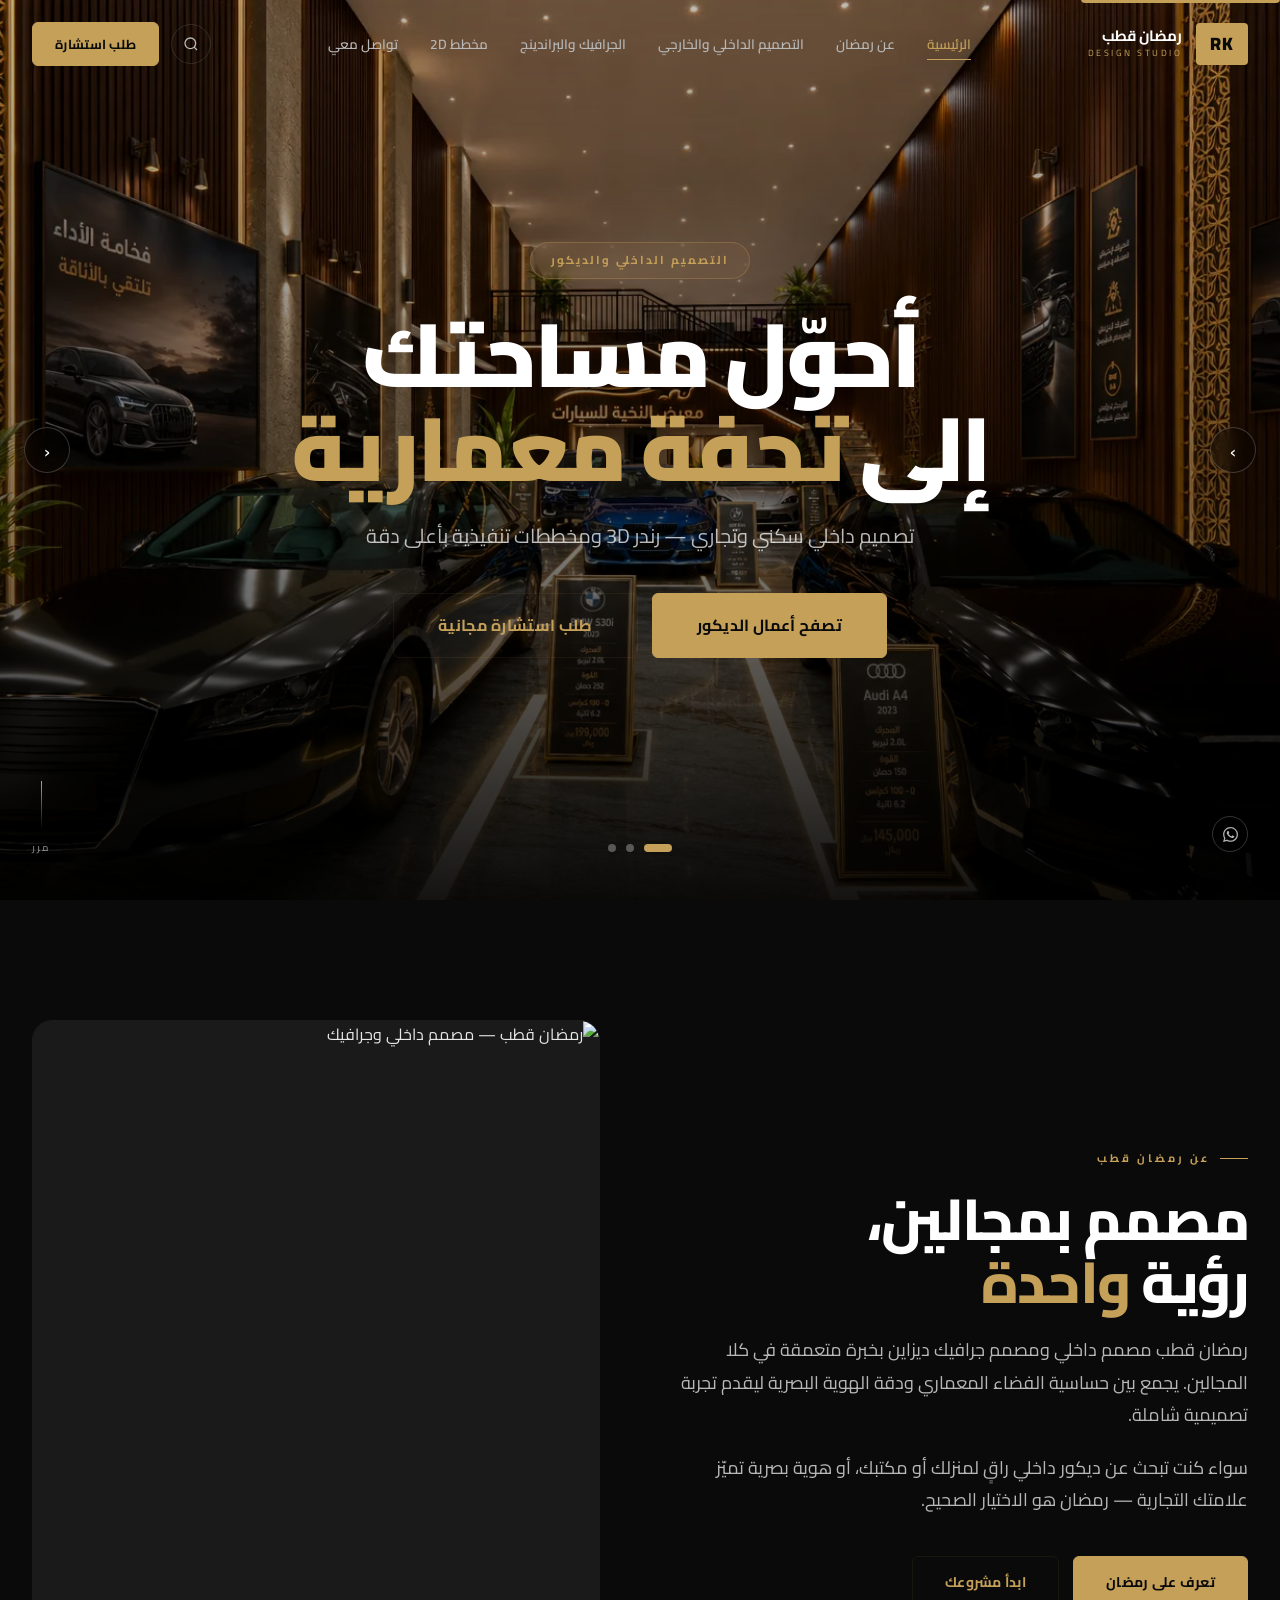
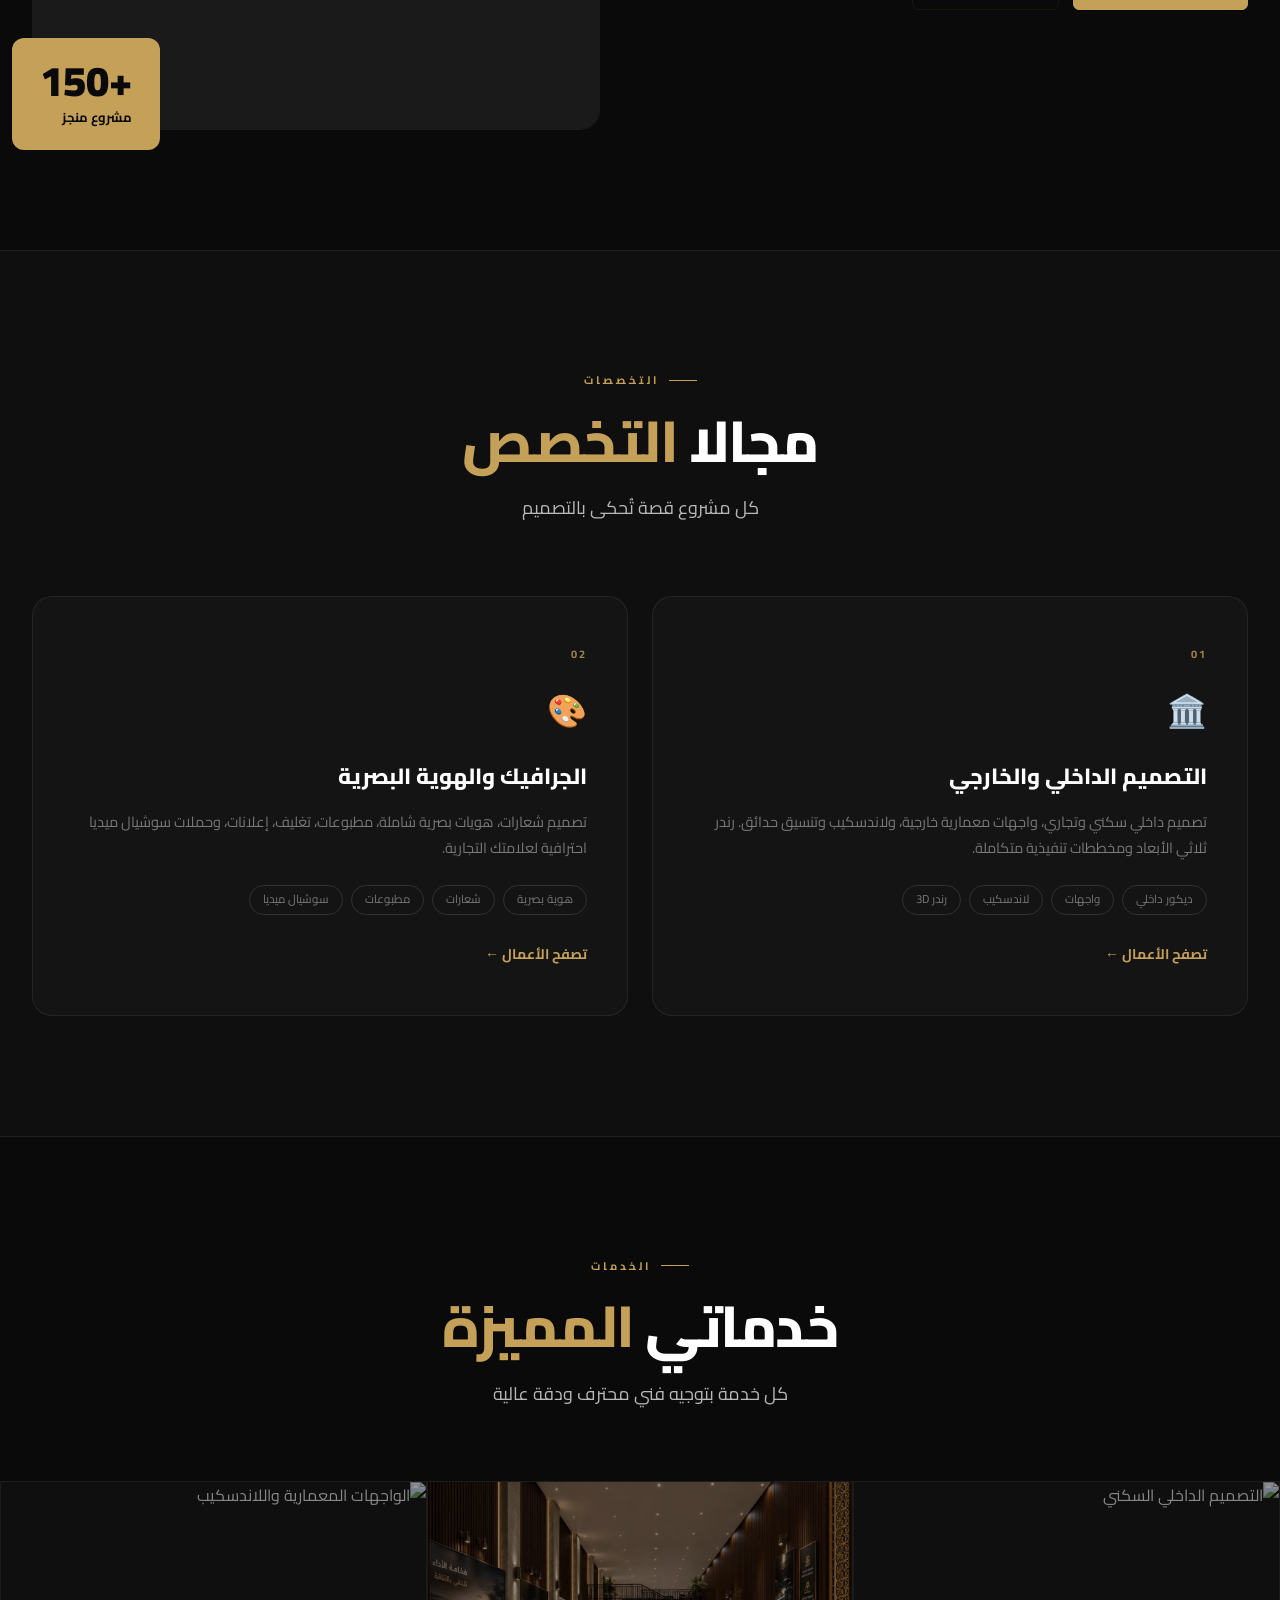
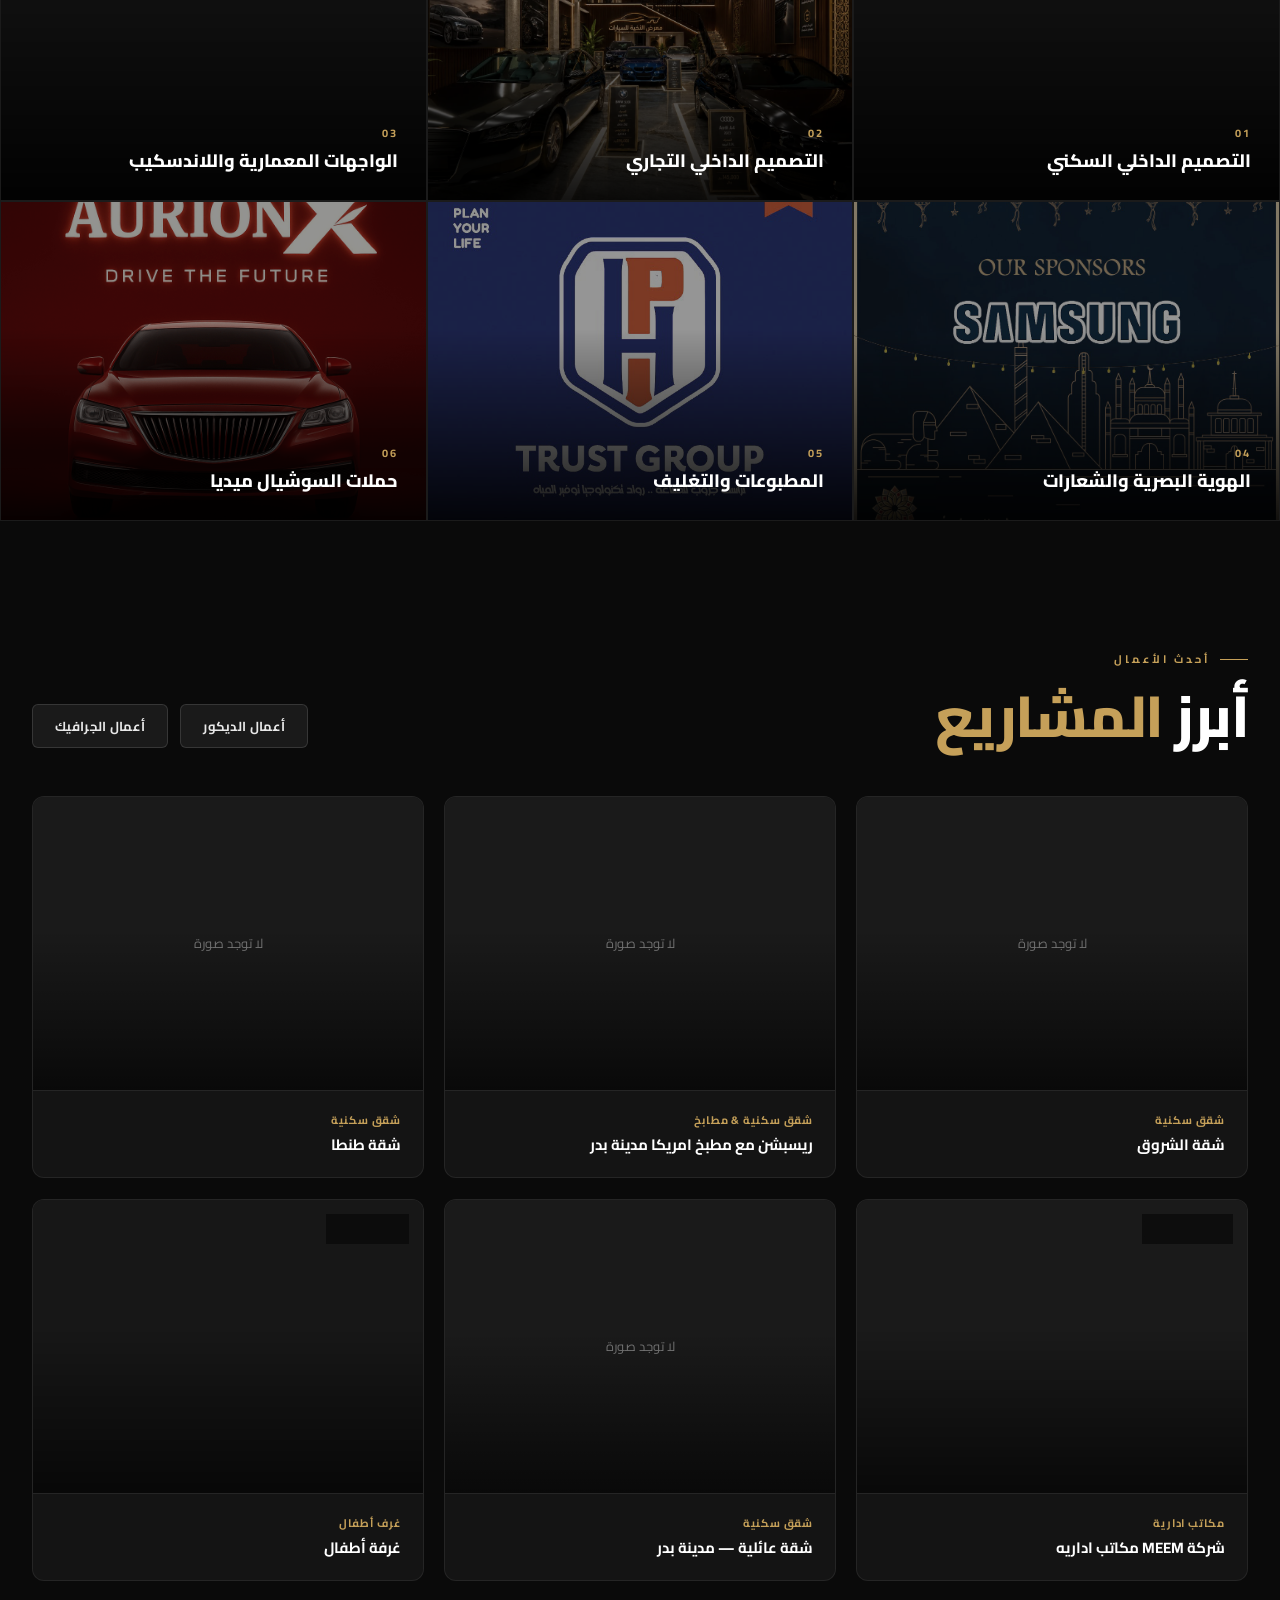
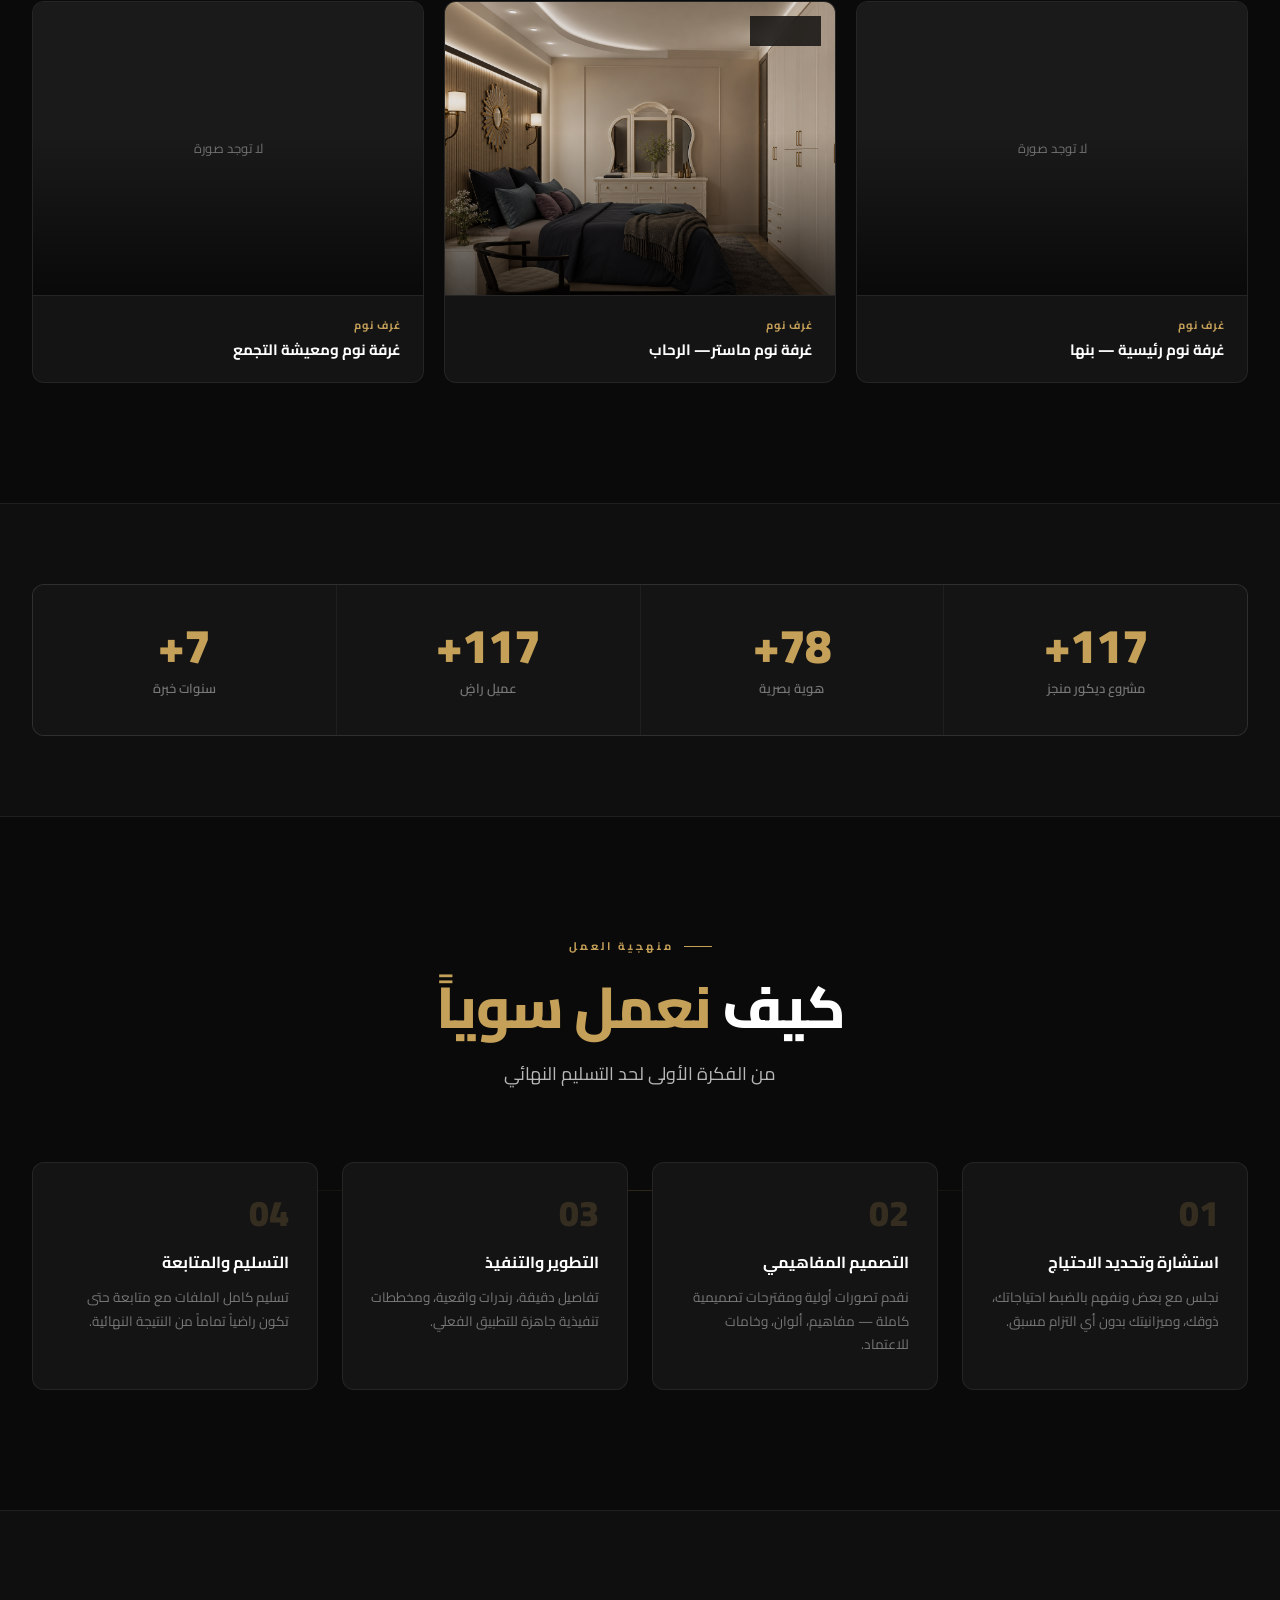
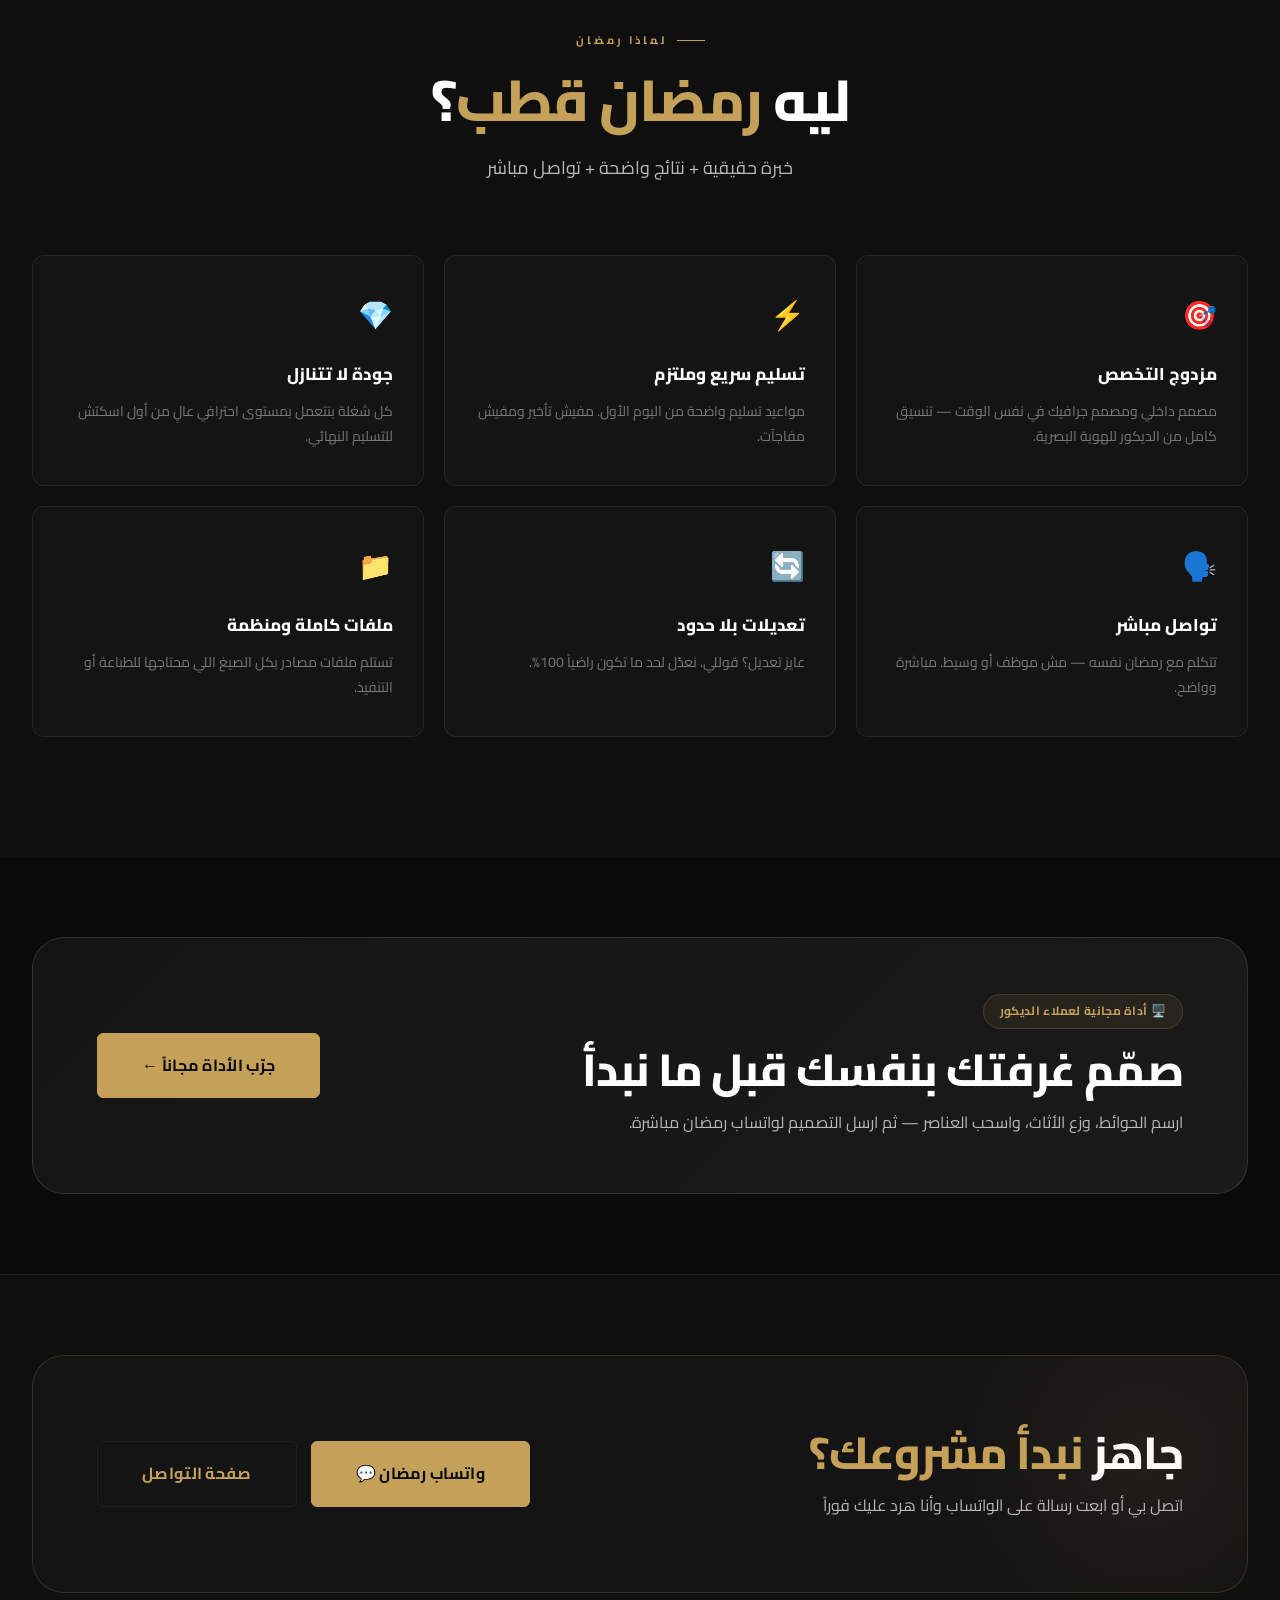
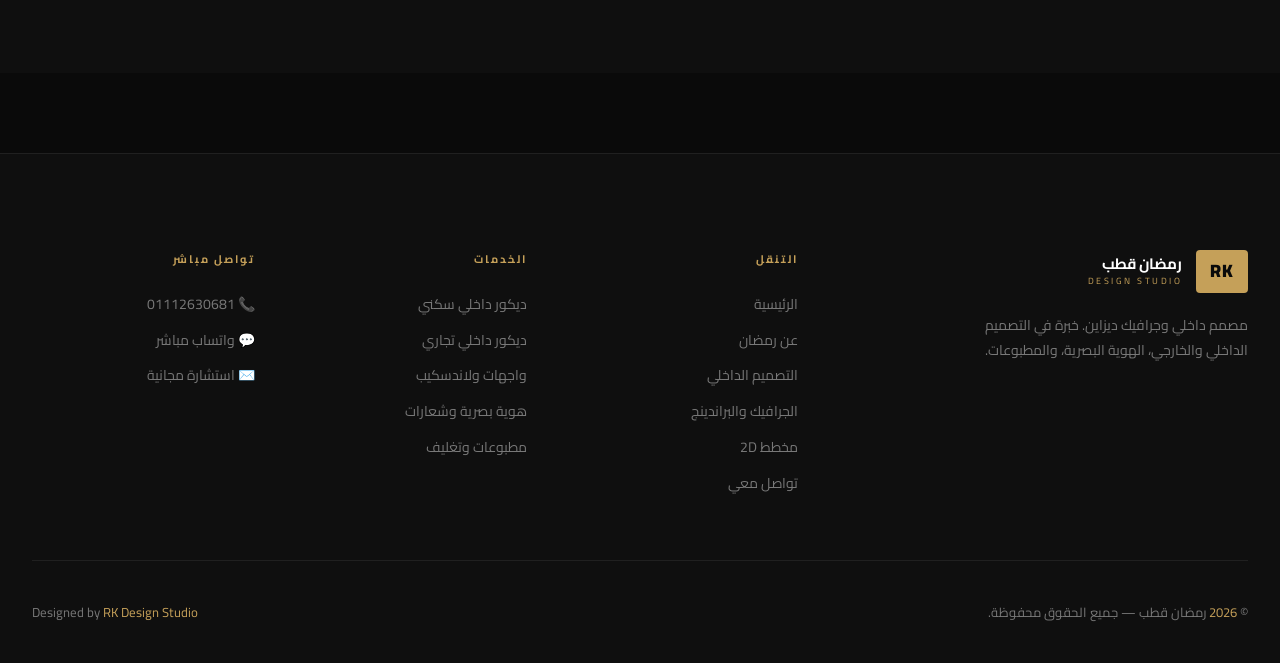
==== commit 2138780b: "up" ====
--- a/index.html
+++ b/index.html
@@ -3,7 +3,7 @@
 <head>
   <meta charset="UTF-8">
   <meta name="viewport" content="width=device-width, initial-scale=1.0">
-  <title>رمضان قطب — تصميم داخلي، خارجي، وجرافيك ديزاين</title>
+  <title>رمضان قطب — تصميم داخلي، خارجي، وجرافيك ديزاين | RK Design Studio</title>
   <meta name="description" content="رمضان قطب — مصمم داخلي وجرافيك ديزاين. تصميم هويات بصرية، ديكور داخلي، تصميم خارجي ولاندسكيب بأعلى مستويات الجودة.">
   <meta name="keywords" content="رمضان قطب، مصمم ديكور، مصمم جرافيك، هوية بصرية، تصميم داخلي، تصميم خارجي، لاندسكيب، براندينج">
   <meta name="robots" content="index, follow">
@@ -39,18 +39,22 @@
 
   <link rel="preconnect" href="https://fonts.googleapis.com">
   <link rel="preconnect" href="https://fonts.gstatic.com" crossorigin>
-  <link href="https://fonts.googleapis.com/css2?family=Cairo:wght@400;600;700;800;900&family=Tajawal:wght@300;400;500;700;800;900&display=swap" rel="stylesheet" media="print" onload="this.media='all'">
-  <noscript><link href="https://fonts.googleapis.com/css2?family=Cairo:wght@400;600;700;800;900&family=Tajawal:wght@300;400;500;700;800;900&display=swap" rel="stylesheet"></noscript>
+  <link href="https://fonts.googleapis.com/css2?family=Cairo:wght@400;600;700;800;900&display=swap" rel="stylesheet" media="print" onload="this.media='all'">
+  <noscript><link href="https://fonts.googleapis.com/css2?family=Cairo:wght@400;600;700;800;900&display=swap" rel="stylesheet"></noscript>
   <link rel="stylesheet" href="css/style.css">
   <link rel="stylesheet" href="css/home.css">
 </head>
-<body class="home-page">
-  <a href="#main-content" class="skip-to-main" style="position:absolute;top:-40px;right:0;background:var(--gold);color:var(--bg);padding:8px 16px;font-weight:700;z-index:10000;transition:top 0.2s;" onfocus="this.style.top='0'" onblur="this.style.top='-40px'">انتقل للمحتوى الرئيسي</a>
-  <div id="page-loader" aria-hidden="true"><div class="loader-mark">RK</div></div>
-
-  <!-- =========================================
-       HEADER
-  ========================================= -->
+<body>
+  <a href="#main-content" style="position:absolute;top:-40px;right:0;background:var(--gold);color:var(--bg);padding:8px 16px;font-weight:700;z-index:10000;transition:top 0.2s;border-radius:0 0 4px 4px;" onfocus="this.style.top='0'" onblur="this.style.top='-40px'">انتقل للمحتوى الرئيسي</a>
+
+  <div id="page-loader" aria-hidden="true">
+    <div class="loader-inner">
+      <div class="loader-mark">RK</div>
+      <div class="loader-bar"><div class="loader-bar-fill"></div></div>
+    </div>
+  </div>
+
+  <!-- ═══════════════ HEADER ═══════════════ -->
   <header class="site-header" id="site-header">
     <div class="container nav">
       <a href="index.html" class="brand">
@@ -61,8 +65,8 @@
         </div>
       </a>
 
-      <nav class="nav-links" id="nav-links">
-        <a href="index.html" class="active">الرئيسية</a>
+      <nav class="nav-links" id="nav-links" aria-label="القائمة الرئيسية">
+        <a href="index.html" class="active" aria-current="page">الرئيسية</a>
         <a href="about.html">عن رمضان</a>
         <a href="interior-design.html">التصميم الداخلي والخارجي</a>
         <a href="graphic-design.html">الجرافيك والبراندينج</a>
@@ -71,159 +75,124 @@
       </nav>
 
       <div class="nav-actions">
-        <button type="button" class="icon-btn" data-search-trigger aria-label="البحث">🔍</button>
-        <a href="contact.html" class="btn-gold-outline">طلب استشارة مجانية</a>
-        <button class="nav-toggle" aria-label="فتح القائمة" aria-expanded="false"><span></span></button>
+        <button type="button" class="icon-btn" data-search-trigger aria-label="البحث في المشاريع">
+          <svg width="16" height="16" viewBox="0 0 24 24" fill="none" stroke="currentColor" stroke-width="2"><circle cx="11" cy="11" r="8"/><path d="m21 21-4.35-4.35"/></svg>
+        </button>
+        <a href="contact.html" class="btn btn-primary btn-sm">طلب استشارة</a>
+        <button class="nav-toggle" aria-label="فتح القائمة" aria-expanded="false" aria-controls="nav-links">
+          <span></span><span></span><span></span>
+        </button>
       </div>
     </div>
   </header>
 
   <main id="main-content">
-  <!-- =========================================
-       HERO SLIDER — KENBURNS
-  ========================================= -->
-  <section class="hero-slider" id="hero">
-
-    <!-- Side Social Strip -->
-    <div class="hero-social-side">
-      <a href="https://wa.me/201112630681" target="_blank" rel="noopener" title="واتساب" aria-label="واتساب">
-        <svg viewBox="0 0 24 24" width="16" height="16" fill="currentColor"><path d="M17.472 14.382c-.297-.149-1.758-.867-2.03-.967-.273-.099-.471-.148-.67.15-.197.297-.767.966-.94 1.164-.173.199-.347.223-.644.075-.297-.15-1.255-.463-2.39-1.475-.883-.788-1.48-1.761-1.653-2.059-.173-.297-.018-.458.13-.606.134-.133.298-.347.446-.52.149-.174.198-.298.298-.497.099-.198.05-.371-.025-.52-.075-.149-.669-1.612-.916-2.207-.242-.579-.487-.5-.669-.51-.173-.008-.371-.01-.57-.01-.198 0-.52.074-.792.372-.272.297-1.04 1.016-1.04 2.479 0 1.462 1.065 2.875 1.213 3.074.149.198 2.096 3.2 5.077 4.487.709.306 1.262.489 1.694.625.712.227 1.36.195 1.871.118.571-.085 1.758-.719 2.006-1.413.248-.694.248-1.289.173-1.413-.074-.124-.272-.198-.57-.347m-5.421 7.403h-.004a9.87 9.87 0 01-5.031-1.378l-.361-.214-3.741.982.998-3.648-.235-.374a9.86 9.86 0 01-1.51-5.26c.001-5.45 4.436-9.884 9.888-9.884 2.64 0 5.122 1.03 6.988 2.898a9.825 9.825 0 012.893 6.994c-.003 5.45-4.437 9.884-9.885 9.884m8.413-18.297A11.815 11.815 0 0012.05 0C5.495 0 .16 5.335.157 11.892c0 2.096.547 4.142 1.588 5.945L.057 24l6.305-1.654a11.882 11.882 0 005.683 1.448h.005c6.554 0 11.89-5.335 11.893-11.893a11.821 11.821 0 00-3.48-8.413z"/></svg>
-      </a>
-      <a href="#" title="انستجرام" aria-label="انستجرام">
-        <svg viewBox="0 0 24 24" width="16" height="16" fill="currentColor"><path d="M12 2.163c3.204 0 3.584.012 4.85.07 3.252.148 4.771 1.691 4.919 4.919.058 1.265.069 1.645.069 4.849 0 3.205-.012 3.584-.069 4.849-.149 3.225-1.664 4.771-4.919 4.919-1.266.058-1.644.07-4.85.07-3.204 0-3.584-.012-4.849-.07-3.26-.149-4.771-1.699-4.919-4.92-.058-1.265-.07-1.644-.07-4.849 0-3.204.013-3.583.07-4.849.149-3.227 1.664-4.771 4.919-4.919 1.266-.057 1.645-.069 4.849-.069zM12 0C8.741 0 8.333.014 7.053.072 2.695.272.273 2.69.073 7.052.014 8.333 0 8.741 0 12c0 3.259.014 3.668.072 4.948.2 4.358 2.618 6.78 6.98 6.98C8.333 23.986 8.741 24 12 24c3.259 0 3.668-.014 4.948-.072 4.354-.2 6.782-2.618 6.979-6.98.059-1.28.073-1.689.073-4.948 0-3.259-.014-3.667-.072-4.947-.196-4.354-2.617-6.78-6.979-6.98C15.668.014 15.259 0 12 0zm0 5.838a6.162 6.162 0 100 12.324 6.162 6.162 0 000-12.324zM12 16a4 4 0 110-8 4 4 0 010 8zm6.406-11.845a1.44 1.44 0 100 2.881 1.44 1.44 0 000-2.881z"/></svg>
-      </a>
-      <a href="#" title="فيسبوك" aria-label="فيسبوك">
-        <svg viewBox="0 0 24 24" width="16" height="16" fill="currentColor"><path d="M24 12.073c0-6.627-5.373-12-12-12s-12 5.373-12 12c0 5.99 4.388 10.954 10.125 11.854v-8.385H7.078v-3.47h3.047V9.43c0-3.007 1.792-4.669 4.533-4.669 1.312 0 2.686.235 2.686.235v2.953H15.83c-1.491 0-1.956.925-1.956 1.874v2.25h3.328l-.532 3.47h-2.796v8.385C19.612 23.027 24 18.062 24 12.073z"/></svg>
-      </a>
-      <a href="#" title="يوتيوب" aria-label="يوتيوب">
-        <svg viewBox="0 0 24 24" width="16" height="16" fill="currentColor"><path d="M23.498 6.186a3.016 3.016 0 00-2.122-2.136C19.505 3.545 12 3.545 12 3.545s-7.505 0-9.377.505A3.017 3.017 0 00.502 6.186C0 8.07 0 12 0 12s0 3.93.502 5.814a3.016 3.016 0 002.122 2.136c1.871.505 9.376.505 9.376.505s7.505 0 9.377-.505a3.015 3.015 0 002.122-2.136C24 15.93 24 12 24 12s0-3.93-.502-5.814zM9.545 15.568V8.432L15.818 12l-6.273 3.568z"/></svg>
-      </a>
-    </div>
+
+  <!-- ═══════════════ HERO ═══════════════ -->
+  <section class="hero" id="hero" aria-label="الشاشة الرئيسية">
+    <div class="hero-bg"></div>
+    <div class="hero-grid" aria-hidden="true"></div>
 
     <!-- Slides -->
-    <div class="hero-slides">
-
-      <!-- Slide 1: Interior Design -->
-      <div class="hero-slide active">
-        <div class="hero-slide-img" style="background-image:url('images/homepage/hero-slide-1-interior.jpg');"></div>
+    <div class="hero-slides-wrap" aria-live="polite" aria-atomic="true">
+
+      <div class="hero-slide active" aria-label="التصميم الداخلي والديكور">
+        <div class="hero-slide-img" style="background-image:url('images/homepage/hero-slide-1-interior.jpg');" role="img" aria-label="تصميم داخلي فاخر"></div>
         <div class="hero-slide-overlay"></div>
-        <div class="hero-slide-content">
-          <div class="hero-tag">التصميم الداخلي والديكور</div>
-          <h1>أحوّل مساحتك<br>إلى <span class="gold-text">تحفة معمارية</span></h1>
-          <p class="lede" style="color: rgba(255,255,255,0.85); margin-bottom: 36px; font-size: 18px;">تصميم داخلي سكني وتجاري — رندر 3D ومخططات تنفيذية بأعلى دقة</p>
-          <div class="hero-btns">
-            <a href="interior-design.html" class="btn btn-solid">تصفح أعمال الديكور</a>
-            <a href="contact.html" class="btn btn-outline">طلب استشارة مجانية</a>
-          </div>
-        </div>
-      </div>
-
-      <!-- Slide 2: Graphic Design -->
-      <div class="hero-slide">
-        <div class="hero-slide-img" style="background-image:url('images/homepage/hero-slide-2-graphic.jpg');"></div>
+      </div>
+
+      <div class="hero-slide" aria-label="الجرافيك والهوية البصرية">
+        <div class="hero-slide-img" style="background-image:url('images/homepage/hero-slide-2-graphic.jpg');" role="img" aria-label="هوية بصرية احترافية"></div>
         <div class="hero-slide-overlay"></div>
-        <div class="hero-slide-content">
-          <div class="hero-tag">الجرافيك والهوية البصرية</div>
-          <h1>أبني هويتك<br>التجارية من <span class="gold-text">الصفر</span></h1>
-          <p class="lede" style="color: rgba(255,255,255,0.85); margin-bottom: 36px; font-size: 18px;">شعارات، هويات بصرية، مطبوعات، وحملات سوشيال ميديا متكاملة</p>
-          <div class="hero-btns">
-            <a href="graphic-design.html" class="btn btn-solid">تصفح أعمال الجرافيك</a>
-            <a href="contact.html" class="btn btn-outline">طلب استشارة مجانية</a>
-          </div>
-        </div>
-      </div>
-
-      <!-- Slide 3: Exterior & Landscape -->
-      <div class="hero-slide">
-        <div class="hero-slide-img" style="background-image:url('images/homepage/hero-slide-3-exterior-PLACEHOLDER.jpg');"></div>
+      </div>
+
+      <div class="hero-slide" aria-label="التصميم الخارجي واللاندسكيب">
+        <div class="hero-slide-img" style="background-image:url('images/homepage/hero-slide-3-exterior.jpg');" role="img" aria-label="تصميم خارجي ولاندسكيب"></div>
         <div class="hero-slide-overlay"></div>
-        <div class="hero-slide-content">
-          <div class="hero-tag">التصميم الخارجي واللاندسكيب</div>
-          <h1>واجهات معمارية<br>وحدائق <span class="gold-text">فاخرة</span></h1>
-          <p class="lede" style="color: rgba(255,255,255,0.85); margin-bottom: 36px; font-size: 18px;">تصميم واجهات معمارية وتنسيق حدائق ولاندسكيب بأحدث الأساليب</p>
-          <div class="hero-btns">
-            <a href="exterior-design.html" class="btn btn-solid">تصفح أعمال الخارجي</a>
-            <a href="contact.html" class="btn btn-outline">طلب استشارة مجانية</a>
-          </div>
-        </div>
-      </div>
-
-    </div>
-
-    <!-- Navigation -->
-    <div class="hero-nav">
-      <button class="hero-prev" aria-label="الشريحة السابقة">›</button>
-      <div class="hero-dots">
-        <span class="hero-dot active" role="button" aria-label="الشريحة 1"></span>
-        <span class="hero-dot" role="button" aria-label="الشريحة 2"></span>
-        <span class="hero-dot" role="button" aria-label="الشريحة 3"></span>
-      </div>
-      <button class="hero-next" aria-label="الشريحة التالية">‹</button>
-    </div>
-
-    <!-- Scroll Down -->
-    <a href="#about-section" class="hero-scroll-down">
-      <div class="hero-scroll-icon"></div>
-      <span>مرر للأسفل</span>
-    </a>
-
-  </section>
-
-  <!-- =========================================
-       ABOUT — DUAL EXPERTISE
-  ========================================= -->
+      </div>
+
+    </div>
+
+    <!-- Content -->
+    <div class="hero-content">
+      <div class="hero-tag" id="hero-tag">التصميم الداخلي والديكور</div>
+      <h1 class="hero-title" id="hero-title">
+        أحوّل مساحتك<br>إلى <em>تحفة معمارية</em>
+      </h1>
+      <p class="hero-sub" id="hero-sub">تصميم داخلي سكني وتجاري — رندر 3D ومخططات تنفيذية بأعلى دقة</p>
+      <div class="hero-btns">
+        <a href="interior-design.html" class="btn btn-primary btn-lg" id="hero-btn-primary">تصفح أعمال الديكور</a>
+        <a href="contact.html" class="btn btn-outline btn-lg">طلب استشارة مجانية</a>
+      </div>
+    </div>
+
+    <!-- Dots -->
+    <div class="hero-dots-bar" role="tablist" aria-label="التنقل بين الشرائح">
+      <button class="hero-dot active" role="tab" aria-selected="true" aria-label="الشريحة 1" data-slide="0"></button>
+      <button class="hero-dot" role="tab" aria-selected="false" aria-label="الشريحة 2" data-slide="1"></button>
+      <button class="hero-dot" role="tab" aria-selected="false" aria-label="الشريحة 3" data-slide="2"></button>
+    </div>
+
+    <!-- Arrows -->
+    <button class="hero-arrow prev" aria-label="الشريحة التالية">›</button>
+    <button class="hero-arrow next" aria-label="الشريحة السابقة">‹</button>
+
+    <!-- Social -->
+    <div class="hero-social" aria-label="وسائل التواصل الاجتماعي">
+      <a href="https://wa.me/201112630681" target="_blank" rel="noopener" aria-label="واتساب">
+        <svg viewBox="0 0 24 24" width="15" height="15" fill="currentColor"><path d="M17.472 14.382c-.297-.149-1.758-.867-2.03-.967-.273-.099-.471-.148-.67.15-.197.297-.767.966-.94 1.164-.173.199-.347.223-.644.075-.297-.15-1.255-.463-2.39-1.475-.883-.788-1.48-1.761-1.653-2.059-.173-.297-.018-.458.13-.606.134-.133.298-.347.446-.52.149-.174.198-.298.298-.497.099-.198.05-.371-.025-.52-.075-.149-.669-1.612-.916-2.207-.242-.579-.487-.5-.669-.51-.173-.008-.371-.01-.57-.01-.198 0-.52.074-.792.372-.272.297-1.04 1.016-1.04 2.479 0 1.462 1.065 2.875 1.213 3.074.149.198 2.096 3.2 5.077 4.487.709.306 1.262.489 1.694.625.712.227 1.36.195 1.871.118.571-.085 1.758-.719 2.006-1.413.248-.694.248-1.289.173-1.413-.074-.124-.272-.198-.57-.347m-5.421 7.403h-.004a9.87 9.87 0 01-5.031-1.378l-.361-.214-3.741.982.998-3.648-.235-.374a9.86 9.86 0 01-1.51-5.26c.001-5.45 4.436-9.884 9.888-9.884 2.64 0 5.122 1.03 6.988 2.898a9.825 9.825 0 012.893 6.994c-.003 5.45-4.437 9.884-9.885 9.884m8.413-18.297A11.815 11.815 0 0012.05 0C5.495 0 .16 5.335.157 11.892c0 2.096.547 4.142 1.588 5.945L.057 24l6.305-1.654a11.882 11.882 0 005.683 1.448h.005c6.554 0 11.89-5.335 11.893-11.893a11.821 11.821 0 00-3.48-8.413z"/></svg>
+      </a>
+    </div>
+
+    <!-- Scroll -->
+    <div class="hero-scroll" aria-hidden="true">
+      <div class="hero-scroll-line"></div>
+      <span>مرر</span>
+    </div>
+  </section>
+
+  <!-- ═══════════════ ABOUT STRIP ═══════════════ -->
   <section class="section" id="about-section">
     <div class="container">
-
-      <div style="display: grid; grid-template-columns: 1fr 1fr; gap: 64px; align-items: center;">
+      <div class="about-grid">
 
         <div class="reveal">
           <span class="eyebrow">عن رمضان قطب</span>
-          <h2 class="display-2" style="margin: 20px 0;">مصمم بمجالين،<br>رؤية <span class="gold-text">واحدة</span></h2>
-          <p class="lede" style="margin-bottom: 20px;">
-            رمضان قطب مصمم داخلي ومصمم جرافيك ديزاين بخبرة متعمقة في كلا المجالين. يجمع بين حساسية الفضاء المعماري ودقة الهوية البصرية ليقدم لعملائه تجربة تصميمية شاملة ومتكاملة.
-          </p>
-          <p class="lede" style="margin-bottom: 36px;">
-            سواء كنت تبحث عن ديكور داخلي راقٍ لمنزلك أو مكتبك، أو هوية بصرية تميّز علامتك التجارية — رمضان قطب هو الاختيار الصحيح.
-          </p>
-
-          <div style="display: flex; gap: 16px; flex-wrap: wrap;">
-            <a href="interior-design.html" class="btn btn-solid">التصميم الداخلي والخارجي ↗</a>
-            <a href="graphic-design.html" class="btn btn-outline">الجرافيك والبراندينج ↗</a>
-          </div>
-        </div>
-
-        <div class="reveal" style="position: relative;">
-          <div style="aspect-ratio: 4/5; overflow: hidden; border: 1px solid var(--line);">
-            <img src="images/homepage/about-portrait.jpg" alt="أعمال رمضان قطب" loading="lazy" decoding="async" style="width:100%; height:100%; object-fit:cover;">
-          </div>
-          <!-- Floating Stat Card -->
-          <div style="position:absolute; bottom: -24px; left: -24px; background: var(--gold); color: var(--bg); padding: 24px 32px; font-family: var(--font-display);">
-            <span style="font-size: 40px; font-weight: 900; display: block; line-height: 1;">+150</span>
-            <span style="font-size: 14px; font-weight: 700;">مشروع منجز</span>
-          </div>
-        </div>
-
-      </div>
-
-    </div>
-  </section>
-
-  <!-- =========================================
-       TWO PILLARS — Dual Expertise Highlight
-  ========================================= -->
-  <section class="section" style="background: var(--bg-darker); border-top: 1px solid var(--line); border-bottom: 1px solid var(--line);">
-    <div class="container">
-      <div class="section-title reveal">
-        <h2>مجالا <span class="gold-text">التخصص</span></h2>
+          <h2 class="headline-lg" style="margin:20px 0;">مصمم بمجالين،<br>رؤية <span class="gold">واحدة</span></h2>
+          <p class="body-lg" style="margin-bottom:20px;">رمضان قطب مصمم داخلي ومصمم جرافيك ديزاين بخبرة متعمقة في كلا المجالين. يجمع بين حساسية الفضاء المعماري ودقة الهوية البصرية ليقدم تجربة تصميمية شاملة.</p>
+          <p class="body-lg" style="margin-bottom:40px;">سواء كنت تبحث عن ديكور داخلي راقٍ لمنزلك أو مكتبك، أو هوية بصرية تميّز علامتك التجارية — رمضان هو الاختيار الصحيح.</p>
+          <div style="display:flex;gap:14px;flex-wrap:wrap;">
+            <a href="about.html" class="btn btn-primary">تعرف على رمضان</a>
+            <a href="contact.html" class="btn btn-outline">ابدأ مشروعك</a>
+          </div>
+        </div>
+
+        <div class="reveal" style="position:relative;">
+          <div class="about-img-wrap">
+            <img src="images/homepage/about-portrait.jpg" alt="رمضان قطب — مصمم داخلي وجرافيك" loading="lazy" decoding="async">
+          </div>
+          <div class="about-stat-card">
+            <div class="big">+150</div>
+            <div class="sm">مشروع منجز</div>
+          </div>
+        </div>
+
+      </div>
+    </div>
+  </section>
+
+  <!-- ═══════════════ TWO PILLARS ═══════════════ -->
+  <section class="section" style="background:var(--bg-2);border-top:1px solid var(--line);border-bottom:1px solid var(--line);">
+    <div class="container">
+      <div class="section-label center reveal">
+        <span class="eyebrow">التخصصات</span>
+        <h2 class="headline-lg">مجالا <span class="gold">التخصص</span></h2>
         <p>كل مشروع قصة تُحكى بالتصميم</p>
       </div>
-
-      <div class="two-pillars reveal">
-
-        <a href="interior-design.html" class="pillar-card">
-          <div class="pillar-icon">🏛️</div>
+      <div class="pillars reveal">
+        <a href="interior-design.html" class="pillar">
           <span class="pillar-num">01</span>
+          <span class="pillar-icon">🏛️</span>
           <h3>التصميم الداخلي والخارجي</h3>
           <p>تصميم داخلي سكني وتجاري، واجهات معمارية خارجية، ولاندسكيب وتنسيق حدائق. رندر ثلاثي الأبعاد ومخططات تنفيذية متكاملة.</p>
           <div class="pillar-tags">
@@ -232,12 +201,11 @@
             <span>لاندسكيب</span>
             <span>رندر 3D</span>
           </div>
-          <div class="pillar-link">تصفح الأعمال ↗</div>
+          <div class="pillar-link">تصفح الأعمال ←</div>
         </a>
-
-        <a href="graphic-design.html" class="pillar-card">
-          <div class="pillar-icon">🎨</div>
+        <a href="graphic-design.html" class="pillar">
           <span class="pillar-num">02</span>
+          <span class="pillar-icon">🎨</span>
           <h3>الجرافيك والهوية البصرية</h3>
           <p>تصميم شعارات، هويات بصرية شاملة، مطبوعات، تغليف، إعلانات، وحملات سوشيال ميديا احترافية لعلامتك التجارية.</p>
           <div class="pillar-tags">
@@ -246,277 +214,250 @@
             <span>مطبوعات</span>
             <span>سوشيال ميديا</span>
           </div>
-          <div class="pillar-link">تصفح الأعمال ↗</div>
+          <div class="pillar-link">تصفح الأعمال ←</div>
         </a>
-
-      </div>
-    </div>
-  </section>
-
-  <!-- =========================================
-       WORKFLOW — 4 Steps
-  ========================================= -->
+      </div>
+    </div>
+  </section>
+
+  <!-- ═══════════════ SERVICES GRID ═══════════════ -->
+  <section class="section" style="padding-bottom:0;">
+    <div class="container">
+      <div class="section-label center reveal">
+        <span class="eyebrow">الخدمات</span>
+        <h2 class="headline-lg">خدماتي <span class="gold">المميزة</span></h2>
+        <p>كل خدمة بتوجيه فني محترف ودقة عالية</p>
+      </div>
+    </div>
+    <div class="services-grid reveal">
+      <a href="interior-design.html" class="service-card">
+        <img src="images/homepage/service-01-interior-residential.jpg" alt="التصميم الداخلي السكني" loading="lazy" decoding="async">
+        <div class="service-overlay">
+          <div class="service-num">01</div>
+          <div class="service-title">التصميم الداخلي السكني</div>
+        </div>
+      </a>
+      <a href="interior-design.html" class="service-card">
+        <img src="images/homepage/service-02-interior-commercial.jpg" alt="التصميم الداخلي التجاري" loading="lazy" decoding="async">
+        <div class="service-overlay">
+          <div class="service-num">02</div>
+          <div class="service-title">التصميم الداخلي التجاري</div>
+        </div>
+      </a>
+      <a href="exterior-design.html" class="service-card">
+        <img src="images/homepage/service-03-exterior-landscape.jpg" alt="الواجهات المعمارية واللاندسكيب" loading="lazy" decoding="async">
+        <div class="service-overlay">
+          <div class="service-num">03</div>
+          <div class="service-title">الواجهات المعمارية واللاندسكيب</div>
+        </div>
+      </a>
+      <a href="graphic-design.html" class="service-card">
+        <img src="images/homepage/service-04-graphic-identity.jpg" alt="الهوية البصرية والشعارات" loading="lazy" decoding="async">
+        <div class="service-overlay">
+          <div class="service-num">04</div>
+          <div class="service-title">الهوية البصرية والشعارات</div>
+        </div>
+      </a>
+      <a href="graphic-design.html" class="service-card">
+        <img src="images/homepage/service-05-graphic-print.jpg" alt="المطبوعات والتغليف" loading="lazy" decoding="async">
+        <div class="service-overlay">
+          <div class="service-num">05</div>
+          <div class="service-title">المطبوعات والتغليف</div>
+        </div>
+      </a>
+      <a href="graphic-design.html" class="service-card">
+        <img src="images/homepage/service-06-graphic-social.jpg" alt="حملات السوشيال ميديا" loading="lazy" decoding="async">
+        <div class="service-overlay">
+          <div class="service-num">06</div>
+          <div class="service-title">حملات السوشيال ميديا</div>
+        </div>
+      </a>
+    </div>
+  </section>
+
+  <!-- ═══════════════ FEATURED WORKS ═══════════════ -->
   <section class="section">
     <div class="container">
-      <div class="section-title reveal">
-        <h2>كيف <span class="gold-text">نعمل سوياً</span></h2>
+      <div class="section-label reveal" style="flex-direction:row;justify-content:space-between;align-items:flex-end;flex-wrap:wrap;gap:20px;margin-bottom:48px;">
+        <div>
+          <span class="eyebrow">أحدث الأعمال</span>
+          <h2 class="headline-lg" style="margin-top:16px;">أبرز <span class="gold">المشاريع</span></h2>
+        </div>
+        <div style="display:flex;gap:12px;flex-wrap:wrap;">
+          <a href="interior-design.html" class="btn btn-ghost btn-sm">أعمال الديكور</a>
+          <a href="graphic-design.html" class="btn btn-ghost btn-sm">أعمال الجرافيك</a>
+        </div>
+      </div>
+      <div class="portfolio-grid" data-featured></div>
+    </div>
+  </section>
+
+  <!-- ═══════════════ STATS ═══════════════ -->
+  <section class="section-sm" style="background:var(--bg-2);border-top:1px solid var(--line);border-bottom:1px solid var(--line);">
+    <div class="container">
+      <div class="stats-row reveal">
+        <div class="stat-cell">
+          <div class="num" data-counter="150">0</div>
+          <div class="lbl">مشروع ديكور منجز</div>
+        </div>
+        <div class="stat-cell">
+          <div class="num" data-counter="80">0</div>
+          <div class="lbl">هوية بصرية</div>
+        </div>
+        <div class="stat-cell">
+          <div class="num" data-counter="120">0</div>
+          <div class="lbl">عميل راضٍ</div>
+        </div>
+        <div class="stat-cell">
+          <div class="num" data-counter="7">0</div>
+          <div class="lbl">سنوات خبرة</div>
+        </div>
+      </div>
+    </div>
+  </section>
+
+  <!-- ═══════════════ WORKFLOW ═══════════════ -->
+  <section class="section">
+    <div class="container">
+      <div class="section-label center reveal">
+        <span class="eyebrow">منهجية العمل</span>
+        <h2 class="headline-lg">كيف <span class="gold">نعمل سوياً</span></h2>
         <p>من الفكرة الأولى لحد التسليم النهائي</p>
       </div>
-
-      <div class="steps-grid">
-        <div class="step-card reveal">
-          <div class="step-number">01</div>
-          <h4 style="color: var(--white); font-size: 18px; margin-bottom: 10px;">استشارة وتحديد الاحتياج</h4>
-          <p style="color: var(--ink-soft); font-size: 14px;">نجلس مع بعض ونفهم بالضبط احتياجاتك، ذوقك، وميزانيتك.</p>
-        </div>
-        <div class="step-card reveal">
-          <div class="step-number">02</div>
-          <h4 style="color: var(--white); font-size: 18px; margin-bottom: 10px;">التصميم المفاهيمي</h4>
-          <p style="color: var(--ink-soft); font-size: 14px;">نقدم تصورات أولية ومقترحات تصميمية كاملة لإعتمادها.</p>
-        </div>
-        <div class="step-card reveal">
-          <div class="step-number">03</div>
-          <h4 style="color: var(--white); font-size: 18px; margin-bottom: 10px;">التطوير والتنفيذ</h4>
-          <p style="color: var(--ink-soft); font-size: 14px;">تفاصيل دقيقة، رندرات، ومخططات تنفيذية جاهزة للتطبيق.</p>
-        </div>
-        <div class="step-card reveal">
-          <div class="step-number">04</div>
-          <h4 style="color: var(--white); font-size: 18px; margin-bottom: 10px;">التسليم والمتابعة</h4>
-          <p style="color: var(--ink-soft); font-size: 14px;">تسليم كامل الملفات مع متابعة حتى تكون راضياً 100%.</p>
-        </div>
-      </div>
-    </div>
-  </section>
-
-  <!-- =========================================
-       SERVICES GRID — 6 Cards
-  ========================================= -->
-  <section class="section" style="background: var(--bg-darker);">
-    <div class="container">
-      <div class="section-title reveal">
-        <h2>خدماتي <span class="gold-text">المميزة</span></h2>
-        <p>كل خدمة بتوجيه فني محترف ودقة عالية</p>
-      </div>
-    </div>
-
-    <div class="services-full-grid">
-      <a href="interior-design.html" class="service-full-card reveal">
-        <img loading="lazy" decoding="async" src="images/homepage/service-01-interior-residential.jpg" alt="التصميم الداخلي السكني">
-        <div class="service-full-overlay">
-          <span class="service-number">01.</span>
-          <h3 class="service-title">التصميم الداخلي السكني</h3>
-        </div>
-      </a>
-      <a href="interior-design.html" class="service-full-card reveal">
-        <img loading="lazy" decoding="async" src="images/homepage/service-02-interior-commercial.jpg" alt="التصميم الداخلي التجاري">
-        <div class="service-full-overlay">
-          <span class="service-number">02.</span>
-          <h3 class="service-title">التصميم الداخلي التجاري</h3>
-        </div>
-      </a>
-      <a href="exterior-design.html" class="service-full-card reveal">
-        <img loading="lazy" decoding="async" src="images/homepage/service-03-exterior-landscape-PLACEHOLDER.jpg" alt="الواجهات المعمارية واللاندسكيب">
-        <div class="service-full-overlay">
-          <span class="service-number">03.</span>
-          <h3 class="service-title">الواجهات المعمارية واللاندسكيب</h3>
-        </div>
-      </a>
-      <a href="graphic-design.html" class="service-full-card reveal">
-        <img loading="lazy" decoding="async" src="images/homepage/service-04-graphic-identity.jpg" alt="الهوية البصرية والشعارات">
-        <div class="service-full-overlay">
-          <span class="service-number">04.</span>
-          <h3 class="service-title">الهوية البصرية والشعارات</h3>
-        </div>
-      </a>
-      <a href="graphic-design.html" class="service-full-card reveal">
-        <img loading="lazy" decoding="async" src="images/homepage/service-05-graphic-print.jpg" alt="المطبوعات والتغليف">
-        <div class="service-full-overlay">
-          <span class="service-number">05.</span>
-          <h3 class="service-title">المطبوعات والتغليف</h3>
-        </div>
-      </a>
-      <a href="graphic-design.html" class="service-full-card reveal">
-        <img loading="lazy" decoding="async" src="images/homepage/service-06-graphic-social.jpg" alt="حملات السوشيال ميديا">
-        <div class="service-full-overlay">
-          <span class="service-number">06.</span>
-          <h3 class="service-title">حملات السوشيال ميديا</h3>
-        </div>
-      </a>
-    </div>
-  </section>
-
-  <!-- =========================================
-       FEATURED WORKS — Dynamic from projects.js
-  ========================================= -->
-  <section class="section">
-    <div class="container">
-      <div class="section-title reveal">
-        <h2>أحدث <span class="gold-text">الأعمال</span></h2>
-        <p>مختارات من أبرز مشاريعي في الديكور والجرافيك</p>
-      </div>
-
-      <div class="portfolio-grid" data-featured>
-        <!-- injected by main.js -->
-      </div>
-
-      <div style="text-align: center; margin-top: 48px;" class="reveal">
-        <a href="interior-design.html" class="btn btn-outline" style="margin-left: 16px;">أعمال الديكور ↗</a>
-        <a href="graphic-design.html" class="btn btn-outline">أعمال الجرافيك ↗</a>
-      </div>
-    </div>
-  </section>
-
-  <!-- =========================================
-       STATS STRIP
-  ========================================= -->
-  <section class="section-tight" style="background: var(--bg-panel); border-top: 1px solid var(--line); border-bottom: 1px solid var(--line);">
-    <div class="container">
-      <div class="section-title reveal" style="margin-bottom: 40px;">
-        <h2>أرقام <span class="gold-text">تتحدث عن نفسها</span></h2>
-      </div>
-      <div class="stats-grid">
-        <div class="stat-item">
-          <h3 data-counter="150">0+</h3>
-          <p>مشروع منجز</p>
-        </div>
-        <div class="stat-item">
-          <h3 data-counter="80">0+</h3>
-          <p>هوية بصرية</p>
-        </div>
-        <div class="stat-item">
-          <h3 data-counter="120">0+</h3>
-          <p>عميل راضٍ</p>
-        </div>
-        <div class="stat-item">
-          <h3 data-counter="7">0+</h3>
-          <p>سنوات خبرة</p>
-        </div>
-      </div>
-    </div>
-  </section>
-
-  <!-- =========================================
-       2D ROOM PLANNER CALLOUT
-  ========================================= -->
-  <section class="section-tight" style="background: linear-gradient(135deg, var(--bg-panel) 0%, #1a1d20 100%); border-bottom: 1px solid var(--gold-line);">
-    <div class="container">
-      <div style="display: flex; justify-content: space-between; align-items: center; gap: 32px; flex-wrap: wrap;" class="reveal">
-        <div>
-          <span class="badge" style="margin-bottom: 12px;">🖥️ أداة مجانية لعملاء الديكور</span>
-          <h2 class="display-3" style="margin-bottom: 10px;">صمّم غرفتك بنفسك قبل ما نبدأ</h2>
-          <p class="lede">ارسم الحوائط، وزع الأثاث، واسحب العناصر — ثم ارسل التصميم لواتساب رمضان مباشرة.</p>
-        </div>
-        <a href="room-designer.html" class="btn btn-solid" style="white-space: nowrap;">جرّب الأداة مجاناً ↗</a>
-      </div>
-    </div>
-  </section>
-
-  <!-- =========================================
-       WHY ME — Features
-  ========================================= -->
-  <section class="section" style="background: var(--bg-darker);">
-    <div class="container">
-      <div class="section-title reveal">
-        <h2>ليه <span class="gold-text">رمضان قطب</span>؟</h2>
-        <p>خبرة حقيقية + نتائج واضحة</p>
-      </div>
-
-      <div class="features-grid">
-        <div class="feature-card reveal">
+      <div class="steps reveal">
+        <div class="step">
+          <div class="step-num">01</div>
+          <h4>استشارة وتحديد الاحتياج</h4>
+          <p>نجلس مع بعض ونفهم بالضبط احتياجاتك، ذوقك، وميزانيتك بدون أي التزام مسبق.</p>
+        </div>
+        <div class="step">
+          <div class="step-num">02</div>
+          <h4>التصميم المفاهيمي</h4>
+          <p>نقدم تصورات أولية ومقترحات تصميمية كاملة — مفاهيم، ألوان، وخامات للاعتماد.</p>
+        </div>
+        <div class="step">
+          <div class="step-num">03</div>
+          <h4>التطوير والتنفيذ</h4>
+          <p>تفاصيل دقيقة، رندرات واقعية، ومخططات تنفيذية جاهزة للتطبيق الفعلي.</p>
+        </div>
+        <div class="step">
+          <div class="step-num">04</div>
+          <h4>التسليم والمتابعة</h4>
+          <p>تسليم كامل الملفات مع متابعة حتى تكون راضياً تماماً من النتيجة النهائية.</p>
+        </div>
+      </div>
+    </div>
+  </section>
+
+  <!-- ═══════════════ WHY ME ═══════════════ -->
+  <section class="section" style="background:var(--bg-2);border-top:1px solid var(--line);">
+    <div class="container">
+      <div class="section-label center reveal">
+        <span class="eyebrow">لماذا رمضان</span>
+        <h2 class="headline-lg">ليه <span class="gold">رمضان قطب</span>؟</h2>
+        <p>خبرة حقيقية + نتائج واضحة + تواصل مباشر</p>
+      </div>
+      <div class="features reveal">
+        <div class="feature">
           <div class="feature-icon">🎯</div>
           <h4>مزدوج التخصص</h4>
-          <p>مصمم داخلي ومصمم جرافيك في نفس الوقت — ده بيفيدك لو عايز تنسيق كامل للمشروع من الديكور للهوية.</p>
-        </div>
-        <div class="feature-card reveal">
+          <p>مصمم داخلي ومصمم جرافيك في نفس الوقت — تنسيق كامل من الديكور للهوية البصرية.</p>
+        </div>
+        <div class="feature">
           <div class="feature-icon">⚡</div>
           <h4>تسليم سريع وملتزم</h4>
-          <p>مواعيد تسليم واضحة من اليوم الأول. مفيش تأخير ومفيش مفاجآت — بنتفق وبنلتزم.</p>
-        </div>
-        <div class="feature-card reveal">
+          <p>مواعيد تسليم واضحة من اليوم الأول. مفيش تأخير ومفيش مفاجآت.</p>
+        </div>
+        <div class="feature">
           <div class="feature-icon">💎</div>
           <h4>جودة لا تتنازل</h4>
           <p>كل شغلة بتتعمل بمستوى احترافي عالٍ من أول اسكتش للتسليم النهائي.</p>
         </div>
-        <div class="feature-card reveal">
+        <div class="feature">
           <div class="feature-icon">🗣️</div>
-          <h4>تواصل مباشر ومريح</h4>
-          <p>تتكلم مع رمضان نفسه — مش موظف أو وسيط. مباشرة وواضح من الأول للآخر.</p>
-        </div>
-        <div class="feature-card reveal">
+          <h4>تواصل مباشر</h4>
+          <p>تتكلم مع رمضان نفسه — مش موظف أو وسيط. مباشرة وواضح.</p>
+        </div>
+        <div class="feature">
           <div class="feature-icon">🔄</div>
-          <h4>تعديلات بدون حدود</h4>
-          <p>عايز تعديل؟ قوللي. مش هنتفرج وأنت مش راضي — نعدّل لحد ما تبقى مبسوط.</p>
-        </div>
-        <div class="feature-card reveal">
+          <h4>تعديلات بلا حدود</h4>
+          <p>عايز تعديل؟ قوللي. نعدّل لحد ما تكون راضياً 100%.</p>
+        </div>
+        <div class="feature">
           <div class="feature-icon">📁</div>
           <h4>ملفات كاملة ومنظمة</h4>
-          <p>تستلم شغلك كاملاً — ملفات مصادر، صيغ مختلفة، وكل اللي محتاجه للطباعة أو التنفيذ.</p>
-        </div>
-      </div>
-    </div>
-  </section>
-
-  <!-- =========================================
-       CONTACT CTA
-  ========================================= -->
-  <section class="section-tight" style="background: var(--bg-panel); border-top: 1px solid var(--gold-line);">
-    <div class="container" style="text-align: center;" class="reveal">
-      <div class="section-title reveal" style="margin-bottom: 32px;">
-        <h2>جاهز <span class="gold-text">نبدأ؟</span></h2>
-        <p>اتصل بي أو ابعت رسالة على الواتساب وأنا هرد عليك فوراً</p>
-      </div>
-      <div style="display: flex; justify-content: center; gap: 20px; flex-wrap: wrap;">
-        <a href="https://wa.me/201112630681?text=مرحباً رمضان، أريد استشارة مجانية" target="_blank" rel="noopener" class="btn btn-solid" style="font-size: 18px; padding: 18px 40px;">تواصل عبر الواتساب 💬</a>
-        <a href="tel:01112630681" class="btn btn-outline" style="font-size: 18px; padding: 18px 40px;">📞 01112630681</a>
-      </div>
-    </div>
-  </section>
-
-  <!-- =========================================
-       FOOTER
-  ========================================= -->
+          <p>تستلم ملفات مصادر بكل الصيغ اللي محتاجها للطباعة أو التنفيذ.</p>
+        </div>
+      </div>
+    </div>
+  </section>
+
+  <!-- ═══════════════ PLANNER CALLOUT ═══════════════ -->
+  <section class="section-sm">
+    <div class="container">
+      <div class="planner-callout reveal">
+        <div>
+          <div class="badge" style="margin-bottom:16px;">🖥️ أداة مجانية لعملاء الديكور</div>
+          <h2 class="headline-md" style="margin-bottom:12px;">صمّم غرفتك بنفسك قبل ما نبدأ</h2>
+          <p class="body-md">ارسم الحوائط، وزع الأثاث، واسحب العناصر — ثم ارسل التصميم لواتساب رمضان مباشرة.</p>
+        </div>
+        <a href="room-designer.html" class="btn btn-primary btn-lg" style="flex-shrink:0;">جرّب الأداة مجاناً ←</a>
+      </div>
+    </div>
+  </section>
+
+  <!-- ═══════════════ CTA BANNER ═══════════════ -->
+  <section class="section-sm" style="background:var(--bg-2);border-top:1px solid var(--line);">
+    <div class="container">
+      <div class="cta-banner reveal">
+        <div>
+          <h2 class="headline-md" style="margin-bottom:12px;">جاهز <span class="gold">نبدأ مشروعك؟</span></h2>
+          <p class="body-md">اتصل بي أو ابعت رسالة على الواتساب وأنا هرد عليك فوراً</p>
+        </div>
+        <div style="display:flex;gap:14px;flex-wrap:wrap;flex-shrink:0;">
+          <a href="https://wa.me/201112630681?text=مرحباً رمضان، أريد استشارة مجانية" target="_blank" rel="noopener" class="btn btn-primary btn-lg">واتساب رمضان 💬</a>
+          <a href="contact.html" class="btn btn-outline btn-lg">صفحة التواصل</a>
+        </div>
+      </div>
+    </div>
+  </section>
+
   </main>
 
+  <!-- ═══════════════ FOOTER ═══════════════ -->
   <footer class="site-footer">
     <div class="container">
-      <div class="footer-grid">
-        <div class="footer-brand">
-          <div class="brand" style="margin-bottom: 16px;">
+      <div class="footer-top">
+        <div>
+          <a href="index.html" class="brand" style="margin-bottom:0;">
             <div class="brand-mark">RK</div>
-            <div class="brand-text">
-              <span style="color: var(--white);">رمضان قطب</span>
-              <small>DESIGN STUDIO</small>
-            </div>
-          </div>
-          <p>مصمم داخلي وجرافيك ديزاين. خبرة في التصميم الداخلي والخارجي، الهوية البصرية، والمطبوعات.</p>
-        </div>
-
+            <div class="brand-text"><span>رمضان قطب</span><small>DESIGN STUDIO</small></div>
+          </a>
+          <p class="footer-brand-desc">مصمم داخلي وجرافيك ديزاين. خبرة في التصميم الداخلي والخارجي، الهوية البصرية، والمطبوعات.</p>
+        </div>
         <div class="footer-col">
-          <h4>التنقل</h4>
+          <h5>التنقل</h5>
           <div class="footer-links">
             <a href="index.html">الرئيسية</a>
             <a href="about.html">عن رمضان</a>
-            <a href="interior-design.html">التصميم الداخلي والخارجي</a>
+            <a href="interior-design.html">التصميم الداخلي</a>
             <a href="graphic-design.html">الجرافيك والبراندينج</a>
-            <a href="room-designer.html">مخطط الغرف 2D</a>
+            <a href="room-designer.html">مخطط 2D</a>
             <a href="contact.html">تواصل معي</a>
           </div>
         </div>
-
         <div class="footer-col">
-          <h4>الخدمات</h4>
+          <h5>الخدمات</h5>
           <div class="footer-links">
             <a href="interior-design.html">ديكور داخلي سكني</a>
             <a href="interior-design.html">ديكور داخلي تجاري</a>
-            <a href="exterior-design.html">واجهات خارجية ولاندسكيب</a>
+            <a href="exterior-design.html">واجهات ولاندسكيب</a>
             <a href="graphic-design.html">هوية بصرية وشعارات</a>
             <a href="graphic-design.html">مطبوعات وتغليف</a>
-            <a href="graphic-design.html">سوشيال ميديا</a>
-          </div>
-        </div>
-
+          </div>
+        </div>
         <div class="footer-col">
-          <h4>تواصل مباشر</h4>
+          <h5>تواصل مباشر</h5>
           <div class="footer-links">
             <a href="tel:01112630681">📞 01112630681</a>
             <a href="https://wa.me/201112630681" target="_blank" rel="noopener">💬 واتساب مباشر</a>
@@ -524,10 +465,9 @@
           </div>
         </div>
       </div>
-
       <div class="footer-bottom">
         <p>© <span data-year>2025</span> رمضان قطب — جميع الحقوق محفوظة.</p>
-        <p style="color: var(--ink-soft); font-size: 12px; letter-spacing: 0.5px;">Designed &amp; Developed by <span style="color:var(--gold)">RK-DESIGN BUILD</span></p>
+        <p>Designed by <span>RK Design Studio</span></p>
       </div>
     </div>
   </footer>
--- a/css/style.css
+++ b/css/style.css
@@ -1,603 +1,998 @@
+/* ================================================================
+   RK DESIGN STUDIO — Premium Style System v2.0
+   Dark Luxury · Minimal · Architectural
+================================================================ */
+
+/* ─── CSS Custom Properties ─── */
 :root {
-    --gold: #c5a059;
-    --gold-dark: #a38345;
-    --bg: #0f0f0f;
-    --bg-darker: #080808;
-    --bg-panel: #161616;
-    --white: #ffffff;
-    --ink: #e0e0e0;
-    --ink-soft: #aaaaaa;
-    --line: rgba(255, 255, 255, 0.08);
-    --gold-line: rgba(197, 160, 89, 0.25);
-    --ease: cubic-bezier(0.25, 0.1, 0.25, 1);
-    --ink-faint: rgba(255, 255, 255, 0.25);
-    --ink-softer: rgba(255, 255, 255, 0.3);
-    --font-display: 'Cairo', sans-serif;
-}
-
-* { box-sizing: border-box; margin: 0; padding: 0; }
-body { font-family: 'Cairo', sans-serif; background: var(--bg); color: var(--ink); direction: rtl; line-height: 1.7; overflow-x: hidden; }
-a { color: inherit; text-decoration: none; font-family: inherit; }
-.container { max-width: 1280px; margin: 0 auto; padding: 0 25px; }
-
-/* Section spacing */
-.section { padding: 100px 0; }
-.section-tight { padding: 64px 0; }
-
-/* Header */
-.site-header { position: fixed; top: 0; width: 100%; z-index: 1000; background: rgba(15, 15, 15, 0.9); backdrop-filter: blur(10px); border-bottom: 1px solid var(--line); padding: 15px 0; transition: 0.4s; }
-.nav { display: flex; justify-content: space-between; align-items: center; }
-.brand { text-decoration: none; display: flex; align-items: center; gap: 12px; }
-.brand-mark { background: var(--gold); color: var(--bg); font-weight: 900; padding: 5px 12px; font-size: 20px; }
-.brand-text span { color: var(--white); font-weight: 700; display: block; font-size: 16px; }
-.brand-text small { color: var(--gold); font-size: 10px; letter-spacing: 1px; display: block; }
-
-.nav-links a { color: var(--white); text-decoration: none; margin: 0 12px; font-size: 14px; font-weight: 600; transition: 0.3s; }
-.nav-links a:hover, .nav-links a.active { color: var(--gold); }
-
-.nav-actions { display: flex; align-items: center; gap: 16px; }
-.icon-btn { background: none; border: 1px solid var(--line); color: var(--white); width: 40px; height: 40px; border-radius: 50%; cursor: pointer; font-size: 15px; transition: 0.3s; }
-.icon-btn:hover { border-color: var(--gold); color: var(--gold); }
-
-.nav-toggle { display: none; width: 40px; height: 40px; background: none; border: none; cursor: pointer; position: relative; }
-.nav-toggle span, .nav-toggle span::before, .nav-toggle span::after { content: ""; position: absolute; right: 8px; left: 8px; height: 2px; background: var(--white); transition: 0.3s; }
-.nav-toggle span { top: 19px; }
-.nav-toggle span::before { top: -7px; }
-.nav-toggle span::after { top: 7px; }
-.nav-toggle[aria-expanded="true"] span { background: transparent; }
-.nav-toggle[aria-expanded="true"] span::before { transform: rotate(45deg); top: 0; }
-.nav-toggle[aria-expanded="true"] span::after { transform: rotate(-45deg); top: 0; }
-
-/* Buttons */
-.btn { display: inline-block; padding: 12px 28px; font-weight: 700; cursor: pointer; text-decoration: none; transition: 0.3s; font-size: 14px; border-radius: 2px; font-family: inherit; }
-.btn-solid { background: var(--gold); color: var(--bg); border: 1px solid var(--gold); }
-.btn-solid:hover { background: transparent; color: var(--gold); }
-.btn-outline, .btn-gold-outline { border: 1px solid var(--gold); color: var(--gold); padding: 12px 28px; text-decoration: none; font-size: 14px; font-weight: 700; background: transparent; }
-.btn-outline:hover, .btn-gold-outline:hover { background: var(--gold); color: var(--bg); }
-
-/* Typography */
-.eyebrow { display: inline-block; color: var(--gold); font-size: 13px; font-weight: 700; letter-spacing: 2px; text-transform: uppercase; }
-.lede { color: var(--ink-soft); font-size: 16px; line-height: 1.9; }
-.display-2 { font-family: var(--font-display); color: var(--white); font-size: 42px; font-weight: 800; line-height: 1.3; }
-.display-3 { font-family: var(--font-display); color: var(--white); font-size: 30px; font-weight: 800; line-height: 1.3; }
-.display-1 { font-family: var(--font-display); color: var(--white); font-size: 50px; font-weight: 900; line-height: 1.25; }
-.badge { display: inline-block; border: 1px solid var(--gold-line); color: var(--gold); background: rgba(197,160,89,0.08); padding: 6px 16px; border-radius: 30px; font-size: 12.5px; font-weight: 700; }
-.card { background: var(--bg-panel); border: 1px solid var(--line); transition: border-color 0.3s var(--ease); }
-.card:hover { border-color: var(--gold); }
-
-.filter-wrapper { margin: 36px 0 0; overflow-x: auto; padding-bottom: 4px; }
-.filter-bar { display: flex; flex-wrap: wrap; gap: 10px; }
-.filter-bar button {
-    border: 1.5px solid var(--line);
-    background: transparent;
-    color: var(--ink-soft);
-    padding: 10px 22px;
-    border-radius: 25px;
-    font-size: 13px;
-    font-weight: 700;
-    cursor: pointer;
-    font-family: 'Cairo', sans-serif;
-    transition: all 0.3s ease;
-    white-space: nowrap;
-    letter-spacing: 0.3px;
-}
-.filter-bar button:hover {
-    border-color: var(--gold);
-    color: var(--gold);
-    background: rgba(197,160,89,0.08);
-    transform: translateY(-2px);
-}
-.filter-bar button.active {
-    background: var(--gold);
-    border-color: var(--gold);
-    color: #0a0a0a;
-    font-weight: 800;
-    box-shadow: 0 4px 16px rgba(197,160,89,0.3);
-}
-
-/* Portfolio Grid */
-.portfolio-grid {
-    display: grid;
-    grid-template-columns: repeat(auto-fill, minmax(300px, 1fr));
-    gap: 24px;
-    margin-top: 40px;
-}
-
-.project-card {
-    background: var(--bg-panel);
-    border: 1px solid var(--line);
-    position: relative;
-    overflow: hidden;
-    transition: all 0.4s cubic-bezier(0.34, 1.56, 0.64, 1);
-    text-decoration: none;
-    display: flex;
-    flex-direction: column;
-    box-shadow: 0 2px 12px rgba(0,0,0,0.3);
-}
-
-.project-card:hover {
-    transform: translateY(-10px);
-    border-color: var(--gold);
-    box-shadow: 0 20px 56px rgba(0,0,0,0.55), 0 0 24px rgba(197,160,89,0.18);
-}
-
-/* ── Media wrapper — aspect-ratio ثابت لكل الكروت ── */
-.project-card-media {
-    position: relative;
-    overflow: hidden;
-    aspect-ratio: 4 / 3;        /* نسبة موحدة لكل الكروت */
-    background: #111;
-    flex-shrink: 0;
-}
-
-.project-img {
-    position: absolute;
-    inset: 0;
-    width: 100%;
-    height: 100%;
-    object-fit: cover;           /* يملأ المساحة بدون فراغ */
-    object-position: center top; /* يبدأ من الأعلى عشان يظهر أهم جزء */
-    transition: transform 0.6s cubic-bezier(0.25, 0.46, 0.45, 0.94),
-                filter 0.4s ease;
-    filter: brightness(0.92) saturate(0.95);
-}
-
-.project-card:hover .project-img {
-    transform: scale(1.07);
-    filter: brightness(1) saturate(1.1);
-}
-
-/* overlay خفيف من الأسفل يعطي عمق */
-.project-card-media::after {
-    content: '';
-    position: absolute;
-    inset: 0;
-    background: linear-gradient(
-        to top,
-        rgba(0,0,0,0.55) 0%,
-        rgba(0,0,0,0.0) 50%
-    );
-    pointer-events: none;
-    transition: opacity 0.4s ease;
-}
-
-.project-card:hover .project-card-media::after {
-    opacity: 0.7;
-}
-
-/* category badge فوق الصورة */
-.project-category-badge {
-    position: absolute;
-    top: 14px;
-    right: 14px;
-    background: rgba(10,10,10,0.82);
-    color: var(--gold);
-    font-size: 11px;
-    font-weight: 700;
-    padding: 5px 12px;
-    border-radius: 20px;
-    letter-spacing: 0.5px;
-    border: 1px solid rgba(197,160,89,0.3);
-    backdrop-filter: blur(4px);
-    z-index: 2;
-}
-
-/* زر "عرض المشروع" يظهر على hover */
-.project-card-cta {
-    position: absolute;
-    bottom: 16px;
-    left: 50%;
-    transform: translateX(-50%) translateY(12px);
-    background: var(--gold);
-    color: #0a0a0a;
-    font-size: 12.5px;
-    font-weight: 800;
-    padding: 9px 22px;
-    white-space: nowrap;
-    letter-spacing: 0.3px;
-    opacity: 0;
-    transition: all 0.35s cubic-bezier(0.34, 1.56, 0.64, 1);
-    z-index: 3;
-    pointer-events: none;
-}
-
-.project-card:hover .project-card-cta {
-    opacity: 1;
-    transform: translateX(-50%) translateY(0);
-}
-
-/* Info strip أسفل الكارد */
-.project-info {
-    padding: 18px 20px 20px;
-    border-top: 1px solid rgba(255,255,255,0.06);
-    background: var(--bg-panel);
-    flex: 1;
-    display: flex;
-    flex-direction: column;
-    gap: 6px;
-}
-
-.project-info h3 {
-    color: var(--white);
-    font-size: 15.5px;
-    font-weight: 800;
-    letter-spacing: -0.3px;
-    line-height: 1.4;
-    margin: 0;
-}
-
-.project-info p {
-    color: var(--gold);
-    font-size: 12px;
-    font-weight: 700;
-    letter-spacing: 0.5px;
-    text-transform: uppercase;
-    margin: 0;
-}
-
-/* ── Responsive ── */
-@media (max-width: 900px) {
-    .portfolio-grid { grid-template-columns: repeat(2, 1fr); gap: 18px; }
-}
-
-@media (max-width: 560px) {
-    .portfolio-grid { grid-template-columns: 1fr; gap: 16px; }
-    .project-card-media { aspect-ratio: 16 / 10; }
-}
-
-/* Footer */
-.site-footer { background: var(--bg-darker); padding: 80px 0 30px; border-top: 1px solid var(--line); margin-top: 60px; }
-.footer-grid { display: grid; grid-template-columns: 2fr 1fr 1fr 1fr; gap: 40px; margin-bottom: 50px; }
-.footer-brand p { color: var(--ink-soft); font-size: 14px; max-width: 320px; }
-.footer-col h4 { color: var(--gold); margin-bottom: 25px; font-size: 18px; }
-.footer-links a { display: block; color: var(--ink-soft); text-decoration: none; margin-bottom: 12px; transition: 0.3s; font-size: 14px; }
-.footer-links a:hover { color: var(--gold); transform: translateX(5px); }
-.footer-bottom { display: flex; justify-content: space-between; align-items: center; flex-wrap: wrap; gap: 12px; padding-top: 30px; border-top: 1px solid var(--line); }
-.footer-bottom p { color: var(--ink-soft); font-size: 13px; }
-
-/* Utils */
-.section-title { text-align: center; margin-bottom: 60px; }
-.section-title h2 { font-size: 38px; color: var(--white); margin-bottom: 15px; font-weight: 800; }
-.gold-text { color: var(--gold); }
-.reveal { opacity: 0; transform: translateY(30px); transition: 0.8s var(--ease); }
-.reveal.is-visible { opacity: 1; transform: translateY(0); }
-
-@media (max-width: 900px) {
-    .nav-links { position: fixed; top: 0; right: -100%; width: 78%; max-width: 340px; height: 100vh; background: var(--bg-darker); flex-direction: column; align-items: flex-start; justify-content: center; gap: 28px; padding: 40px; transition: right 0.4s var(--ease); display: flex; box-shadow: -20px 0 60px rgba(0,0,0,.4); }
-    .nav-links.is-open { right: 0; }
-    .nav-links a { margin: 0; font-size: 17px; }
-    .nav-toggle { display: block; }
-    .footer-grid { grid-template-columns: 1fr 1fr; }
-}
-/* ============================================================
-   Room Planner (free 2D room-design tool)
-   ============================================================ */
-.btn-ghost { background: transparent; border: 1px solid var(--line); color: var(--white); padding: 12px 28px; font-weight: 700; cursor: pointer; font-size: 14px; font-family: inherit; transition: 0.3s; }
-.btn-ghost:hover { border-color: var(--gold); color: var(--gold); }
-
-.planner-app { display: grid; grid-template-columns: 300px 1fr; gap: 28px; align-items: start; }
-@media (max-width: 960px) { .planner-app { grid-template-columns: 1fr; } }
-
-.planner-sidebar { background: var(--bg-panel); border: 1px solid var(--line); border-radius: 4px; padding: 24px; display: flex; flex-direction: column; gap: 24px; }
-.planner-block h4 { font-size: 13px; font-weight: 700; color: var(--white); margin: 0 0 12px; }
-
-.room-type-chips { display: flex; flex-wrap: wrap; gap: 8px; }
-.room-type-chips button { border: 1px solid var(--line); background: transparent; color: var(--ink-soft); font-size: 12.5px; font-family: inherit; padding: 8px 14px; border-radius: 30px; cursor: pointer; transition: 0.25s; }
-.room-type-chips button.is-active { background: var(--gold); border-color: var(--gold); color: var(--bg); font-weight: 700; }
-
-.tool-buttons { display: grid; grid-template-columns: 1fr 1fr; gap: 8px; }
-.tool-buttons button { border: 1px solid var(--line); background: transparent; color: var(--ink-soft); font-size: 12.5px; font-family: inherit; padding: 10px 12px; border-radius: 4px; cursor: pointer; transition: 0.25s; }
-.tool-buttons button.is-active { background: var(--gold); border-color: var(--gold); color: var(--bg); font-weight: 700; }
-
-.furniture-grid { display: grid; grid-template-columns: 1fr 1fr; gap: 8px; }
-.furniture-grid button { border: 1px solid var(--line); background: var(--bg-darker); color: var(--ink-soft); font-size: 12px; font-family: inherit; padding: 12px 8px; border-radius: 4px; text-align: center; cursor: pointer; transition: 0.25s; }
-.furniture-grid button:hover { border-color: var(--gold); color: var(--white); }
-
-.planner-canvas-wrap { background: var(--bg-panel); border: 1px solid var(--line); border-radius: 4px; padding: 12px; overflow: hidden; }
-#plannerCanvas { width: 100%; height: auto; display: block; border-radius: 4px; touch-action: none; cursor: crosshair; }
-
-.planner-actions { display: flex; flex-wrap: wrap; gap: 14px; margin-top: 28px; }
-
-/* ============================================================
-   PROJECT GALLERY — Masonry Columns (كل صورة بحجمها الطبيعي)
-   ============================================================ */
-[data-p-gallery] {
-    columns: 2;
-    column-gap: 16px;
-}
-
-[data-p-gallery] > div {
-    break-inside: avoid;
-    margin-bottom: 16px;
-    overflow: hidden;
-    border: 1px solid var(--line);
-    background: var(--bg-panel);
-    transition: border-color 0.3s ease;
-    cursor: zoom-in;
-}
-
-[data-p-gallery] > div:hover {
-    border-color: var(--gold);
-}
-
-[data-p-gallery] img {
-    width: 100%;
-    height: auto;
-    display: block;
-    transition: transform 0.5s ease, filter 0.4s ease;
-    filter: brightness(0.92);
-}
-
-[data-p-gallery] > div:hover img {
-    transform: scale(1.03);
-    filter: brightness(1);
-}
-
-/* Mobile: single column */
-@media (max-width: 640px) {
-    [data-p-gallery] {
-        columns: 1;
-    }
-}
-
-/* ============================================================
-   LIGHTBOX
-   ============================================================ */
-#rk-lightbox {
-    animation: lbFadeIn 0.25s ease;
-}
-
-@keyframes lbFadeIn {
-    from { opacity: 0; }
-    to   { opacity: 1; }
-}
-
-#rk-lightbox #lb-img {
-    animation: lbZoomIn 0.3s ease;
-    box-shadow: 0 24px 80px rgba(0,0,0,0.8);
-}
-
-@keyframes lbZoomIn {
-    from { transform: scale(0.92); opacity: 0; }
-    to   { transform: scale(1);    opacity: 1; }
-}
-
-/* ═══════════════════════════════════════════════════
-   IMAGE OPTIMIZATION — تحسين الأداء
-   ═══════════════════════════════════════════════════ */
-
-/* Lazy loading placeholder */
-img[loading="lazy"] {
-    background: var(--bg-panel, #151515);
-    min-height: 40px;
-}
-
-/* كل صور الموقع — تحسين rendering */
-img {
-    image-rendering: auto;
-    -webkit-backface-visibility: hidden;
-    backface-visibility: hidden;
-}
-
-/* Admin drop zone */
-#dropZone:hover {
-    border-color: var(--gold) !important;
-    background: rgba(197,160,89,0.05) !important;
-}
-
-/* Admin uploaded grid */
-#uploadedGrid > div {
-    border-radius: 3px;
-    overflow: hidden;
-    transition: transform 0.2s ease;
-}
-#uploadedGrid > div:hover { transform: scale(1.02); }
-
-/* Video في الـ gallery */
-[data-p-gallery] video {
-    width: 100%;
-    display: block;
-    max-height: 480px;
-    background: #000;
-}
-
-[data-p-gallery] .video-wrap {
-    break-inside: avoid;
-    margin-bottom: 16px;
-    border: 1px solid var(--line);
-    background: #000;
-}
-
-/* Video controls styling */
-video::-webkit-media-controls-panel { background: rgba(0,0,0,0.8); }
-video { outline: none; }
-
-/* Discipline selector */
-#pDiscipline {
-    appearance: none;
-    background-image: url("data:image/svg+xml,%3Csvg xmlns='http://www.w3.org/2000/svg' width='12' height='8' viewBox='0 0 12 8'%3E%3Cpath d='M1 1l5 5 5-5' stroke='%23999' stroke-width='1.5' fill='none'/%3E%3C/svg%3E");
-    background-repeat: no-repeat;
-    background-position: left 14px center;
-    padding-left: 36px;
-}
-
-/* ============================================
-   POLISH ADDITIONS — RK Design Studio
-   ============================================ */
-
-/* Smooth Scrolling */
-html { scroll-behavior: smooth; }
-
-/* Better Focus States */
+  --gold:        #c5a059;
+  --gold-light:  #d4b878;
+  --gold-dim:    #a38345;
+  --gold-glow:   rgba(197, 160, 89, 0.15);
+  --gold-line:   rgba(197, 160, 89, 0.2);
+  --gold-line2:  rgba(197, 160, 89, 0.08);
+
+  --bg:          #0a0a0a;
+  --bg-2:        #0f0f0f;
+  --bg-3:        #141414;
+  --bg-4:        #1a1a1a;
+  --bg-glass:    rgba(10, 10, 10, 0.7);
+
+  --white:       #ffffff;
+  --ink:         #e8e8e8;
+  --ink-2:       #b8b8b8;
+  --ink-3:       #787878;
+  --ink-4:       rgba(255,255,255,0.18);
+
+  --line:        rgba(255,255,255,0.07);
+  --line-2:      rgba(255,255,255,0.12);
+
+  --radius-sm:   6px;
+  --radius:      12px;
+  --radius-lg:   20px;
+  --radius-xl:   32px;
+
+  --font-body:   'Cairo', sans-serif;
+
+  --ease-out:    cubic-bezier(0.16, 1, 0.3, 1);
+  --ease-in-out: cubic-bezier(0.45, 0, 0.55, 1);
+  --spring:      cubic-bezier(0.34, 1.56, 0.64, 1);
+
+  --shadow-sm:   0 2px 12px rgba(0,0,0,0.4);
+  --shadow-md:   0 8px 32px rgba(0,0,0,0.5);
+  --shadow-lg:   0 20px 60px rgba(0,0,0,0.6);
+  --shadow-gold: 0 8px 32px rgba(197,160,89,0.25);
+}
+
+/* ─── Reset ─── */
+*, *::before, *::after { box-sizing: border-box; margin: 0; padding: 0; }
+html { scroll-behavior: smooth; font-size: 16px; }
+body {
+  font-family: var(--font-body);
+  background: var(--bg);
+  color: var(--ink);
+  direction: rtl;
+  line-height: 1.7;
+  overflow-x: hidden;
+  -webkit-font-smoothing: antialiased;
+}
+img { max-width: 100%; display: block; }
+a { color: inherit; text-decoration: none; transition: color 0.2s; }
+button { cursor: pointer; font-family: inherit; }
+ul, ol { list-style: none; }
 :focus-visible {
-    outline: 2px solid var(--gold);
-    outline-offset: 3px;
-    border-radius: 2px;
+  outline: 2px solid var(--gold);
+  outline-offset: 3px;
+  border-radius: 3px;
 }
 a:focus:not(:focus-visible),
 button:focus:not(:focus-visible) { outline: none; }
 
-/* Scroll Progress Bar */
-#scroll-progress {
+/* ─── Layout ─── */
+.container {
+  max-width: 1320px;
+  margin: 0 auto;
+  padding: 0 32px;
+}
+@media (max-width: 768px) { .container { padding: 0 20px; } }
+
+.section    { padding: 120px 0; }
+.section-sm { padding: 80px 0; }
+.section-xs { padding: 56px 0; }
+
+/* ─── Typography ─── */
+.eyebrow {
+  display: inline-flex;
+  align-items: center;
+  gap: 10px;
+  color: var(--gold);
+  font-size: 11px;
+  font-weight: 700;
+  letter-spacing: 3px;
+  text-transform: uppercase;
+}
+.eyebrow::before {
+  content: '';
+  display: block;
+  width: 28px;
+  height: 1px;
+  background: var(--gold);
+  flex-shrink: 0;
+}
+
+.headline-xl {
+  font-size: clamp(48px, 6vw, 88px);
+  font-weight: 900;
+  line-height: 1.08;
+  letter-spacing: -2px;
+  color: var(--white);
+}
+.headline-lg {
+  font-size: clamp(36px, 4.5vw, 64px);
+  font-weight: 800;
+  line-height: 1.1;
+  letter-spacing: -1.5px;
+  color: var(--white);
+}
+.headline-md {
+  font-size: clamp(28px, 3.5vw, 48px);
+  font-weight: 800;
+  line-height: 1.15;
+  letter-spacing: -1px;
+  color: var(--white);
+}
+.headline-sm {
+  font-size: clamp(22px, 2.5vw, 32px);
+  font-weight: 700;
+  line-height: 1.25;
+  color: var(--white);
+}
+.body-lg { font-size: 18px; line-height: 1.8; color: var(--ink-2); }
+.body-md { font-size: 16px; line-height: 1.8; color: var(--ink-2); }
+.body-sm { font-size: 14px; line-height: 1.75; color: var(--ink-3); }
+
+.gold { color: var(--gold); }
+.white { color: var(--white); }
+
+/* ─── Section Title Block ─── */
+.section-label {
+  display: flex;
+  flex-direction: column;
+  gap: 20px;
+  margin-bottom: 72px;
+}
+.section-label.center {
+  align-items: center;
+  text-align: center;
+}
+.section-label p {
+  font-size: 18px;
+  color: var(--ink-2);
+  max-width: 560px;
+}
+.section-label.center p { margin: 0 auto; }
+
+/* ─── Buttons ─── */
+.btn {
+  display: inline-flex;
+  align-items: center;
+  justify-content: center;
+  gap: 10px;
+  font-family: inherit;
+  font-weight: 700;
+  font-size: 14px;
+  letter-spacing: 0.3px;
+  padding: 14px 32px;
+  border-radius: var(--radius-sm);
+  border: 1px solid transparent;
+  transition:
+    background 0.25s var(--ease-out),
+    color 0.25s var(--ease-out),
+    border-color 0.25s var(--ease-out),
+    transform 0.2s var(--ease-out),
+    box-shadow 0.25s var(--ease-out);
+  white-space: nowrap;
+  cursor: pointer;
+  position: relative;
+  overflow: hidden;
+}
+.btn::after {
+  content: '';
+  position: absolute;
+  inset: 0;
+  background: rgba(255,255,255,0);
+  transition: background 0.2s;
+}
+.btn:hover::after { background: rgba(255,255,255,0.05); }
+.btn:active { transform: scale(0.98); }
+
+.btn-primary {
+  background: var(--gold);
+  color: #0a0a0a;
+  border-color: var(--gold);
+}
+.btn-primary:hover {
+  background: var(--gold-light);
+  border-color: var(--gold-light);
+  transform: translateY(-2px);
+  box-shadow: var(--shadow-gold);
+}
+
+.btn-outline {
+  background: transparent;
+  color: var(--gold);
+  border-color: var(--gold-line2);
+}
+.btn-outline:hover {
+  border-color: var(--gold);
+  background: var(--gold-glow);
+  transform: translateY(-2px);
+}
+
+.btn-ghost {
+  background: var(--bg-4);
+  color: var(--ink);
+  border-color: var(--line-2);
+}
+.btn-ghost:hover {
+  border-color: var(--gold);
+  color: var(--gold);
+  transform: translateY(-2px);
+}
+
+.btn-lg { padding: 18px 44px; font-size: 16px; border-radius: var(--radius-sm); }
+.btn-sm { padding: 10px 22px; font-size: 13px; }
+
+@media (max-width: 768px) {
+  .btn { min-height: 48px; }
+  .btn-lg { padding: 16px 32px; font-size: 15px; }
+}
+
+/* ─── Page Loader ─── */
+#page-loader {
+  position: fixed;
+  inset: 0;
+  background: var(--bg);
+  z-index: 99999;
+  display: flex;
+  align-items: center;
+  justify-content: center;
+  transition: opacity 0.5s var(--ease-out), visibility 0.5s;
+}
+#page-loader.loaded { opacity: 0; visibility: hidden; pointer-events: none; }
+.loader-inner {
+  display: flex;
+  flex-direction: column;
+  align-items: center;
+  gap: 24px;
+}
+.loader-mark {
+  font-family: var(--font-body);
+  font-weight: 900;
+  font-size: 28px;
+  background: var(--gold);
+  color: var(--bg);
+  padding: 10px 22px;
+  border-radius: 4px;
+  animation: loaderPulse 1s ease-in-out infinite alternate;
+}
+.loader-bar {
+  width: 180px;
+  height: 1px;
+  background: var(--line-2);
+  border-radius: 1px;
+  overflow: hidden;
+}
+.loader-bar-fill {
+  height: 100%;
+  background: var(--gold);
+  border-radius: 1px;
+  animation: loaderBar 0.6s var(--ease-out) forwards;
+  transform-origin: right;
+}
+@keyframes loaderPulse {
+  from { opacity: 0.7; transform: scale(0.97); }
+  to   { opacity: 1;   transform: scale(1); }
+}
+@keyframes loaderBar {
+  from { transform: scaleX(0); }
+  to   { transform: scaleX(1); }
+}
+
+/* ─── Header / Navigation ─── */
+.site-header {
+  position: fixed;
+  top: 0;
+  inset-inline: 0;
+  z-index: 1000;
+  padding: 22px 0;
+  transition: padding 0.4s var(--ease-out), background 0.4s, border-color 0.4s;
+  border-bottom: 1px solid transparent;
+}
+.site-header.scrolled {
+  padding: 14px 0;
+  background: var(--bg-glass);
+  backdrop-filter: blur(20px) saturate(1.5);
+  -webkit-backdrop-filter: blur(20px) saturate(1.5);
+  border-bottom-color: var(--line);
+}
+.nav {
+  display: flex;
+  justify-content: space-between;
+  align-items: center;
+  gap: 24px;
+}
+.brand {
+  display: flex;
+  align-items: center;
+  gap: 14px;
+  text-decoration: none;
+  flex-shrink: 0;
+}
+.brand-mark {
+  background: var(--gold);
+  color: var(--bg);
+  font-weight: 900;
+  font-size: 18px;
+  padding: 6px 14px;
+  border-radius: 4px;
+  letter-spacing: 1px;
+}
+.brand-text span {
+  display: block;
+  color: var(--white);
+  font-weight: 700;
+  font-size: 15px;
+  line-height: 1.2;
+}
+.brand-text small {
+  display: block;
+  color: var(--gold);
+  font-size: 9px;
+  letter-spacing: 2.5px;
+  text-transform: uppercase;
+}
+.nav-links {
+  display: flex;
+  align-items: center;
+  gap: 4px;
+}
+.nav-links a {
+  color: var(--ink-2);
+  font-size: 13.5px;
+  font-weight: 600;
+  padding: 8px 14px;
+  border-radius: var(--radius-sm);
+  transition: color 0.2s, background 0.2s;
+  white-space: nowrap;
+  position: relative;
+}
+.nav-links a::after {
+  content: '';
+  position: absolute;
+  bottom: 4px;
+  right: 14px;
+  left: 14px;
+  height: 1px;
+  background: var(--gold);
+  transform: scaleX(0);
+  transform-origin: right;
+  transition: transform 0.3s var(--ease-out);
+}
+.nav-links a:hover { color: var(--white); }
+.nav-links a:hover::after { transform: scaleX(1); }
+.nav-links a.active { color: var(--gold); }
+.nav-links a.active::after { transform: scaleX(1); }
+
+.nav-actions {
+  display: flex;
+  align-items: center;
+  gap: 12px;
+  flex-shrink: 0;
+}
+.icon-btn {
+  width: 40px;
+  height: 40px;
+  border-radius: 50%;
+  border: 1px solid var(--line-2);
+  background: transparent;
+  color: var(--ink-2);
+  display: flex;
+  align-items: center;
+  justify-content: center;
+  font-size: 16px;
+  transition: border-color 0.2s, color 0.2s, background 0.2s;
+}
+.icon-btn:hover {
+  border-color: var(--gold);
+  color: var(--gold);
+  background: var(--gold-glow);
+}
+.nav-toggle {
+  display: none;
+  width: 40px;
+  height: 40px;
+  background: none;
+  border: 1px solid var(--line-2);
+  border-radius: var(--radius-sm);
+  flex-direction: column;
+  align-items: center;
+  justify-content: center;
+  gap: 5px;
+  transition: border-color 0.2s;
+}
+.nav-toggle:hover { border-color: var(--gold); }
+.nav-toggle span {
+  display: block;
+  width: 20px;
+  height: 1.5px;
+  background: var(--white);
+  transition: transform 0.3s var(--ease-out), opacity 0.2s;
+  transform-origin: center;
+}
+.nav-toggle[aria-expanded="true"] span:nth-child(1) { transform: rotate(45deg) translate(4.5px, 4.5px); }
+.nav-toggle[aria-expanded="true"] span:nth-child(2) { opacity: 0; transform: scaleX(0); }
+.nav-toggle[aria-expanded="true"] span:nth-child(3) { transform: rotate(-45deg) translate(4.5px, -4.5px); }
+
+@media (max-width: 1024px) {
+  .nav-links {
     position: fixed;
     top: 0;
-    right: 0;
-    left: 0;
-    height: 3px;
-    background: linear-gradient(to left, var(--gold-dark), var(--gold));
-    transform-origin: right;
-    transform: scaleX(0);
-    z-index: 9999;
-    transition: transform 0.1s linear;
-}
-
-/* Back To Top Button */
+    right: -100%;
+    width: min(340px, 82vw);
+    height: 100dvh;
+    background: var(--bg-3);
+    flex-direction: column;
+    align-items: flex-start;
+    justify-content: center;
+    gap: 6px;
+    padding: 48px 32px;
+    transition: right 0.4s var(--ease-out);
+    box-shadow: -24px 0 80px rgba(0,0,0,0.6);
+    border-right: 1px solid var(--line); /* RTL — visual left side */
+    z-index: 999;
+  }
+  .nav-links.is-open { right: 0; }
+  .nav-links a { font-size: 17px; width: 100%; padding: 12px 0; }
+  .nav-links a::after { display: none; }
+  .nav-toggle { display: flex; }
+  .nav-actions .btn { display: none; }
+}
+
+/* ─── Scroll Progress ─── */
+#scroll-progress {
+  position: fixed;
+  top: 0;
+  right: 0;
+  left: 0;
+  height: 2px;
+  background: linear-gradient(to left, var(--gold-dim), var(--gold), var(--gold-light));
+  transform-origin: right;
+  transform: scaleX(0);
+  z-index: 9999;
+  will-change: transform;
+}
+
+/* ─── Back to Top ─── */
 #back-to-top {
-    position: fixed;
-    bottom: 32px;
-    left: 32px;
-    width: 44px;
-    height: 44px;
-    background: var(--gold);
-    color: var(--bg);
-    border: none;
-    border-radius: 50%;
-    font-size: 18px;
-    cursor: pointer;
-    z-index: 500;
-    display: flex;
-    align-items: center;
-    justify-content: center;
-    opacity: 0;
-    pointer-events: none;
-    transform: translateY(12px);
-    transition: opacity 0.3s var(--ease), transform 0.3s var(--ease);
-    box-shadow: 0 4px 20px rgba(197, 160, 89, 0.4);
-}
-#back-to-top.visible {
-    opacity: 1;
-    pointer-events: auto;
-    transform: translateY(0);
-}
-#back-to-top:hover { background: var(--gold-dark); transform: translateY(-3px); }
-
-/* Loading Screen */
-#page-loader {
-    position: fixed;
-    inset: 0;
-    background: var(--bg-darker);
-    z-index: 99999;
-    display: flex;
-    align-items: center;
-    justify-content: center;
-    transition: opacity 0.4s var(--ease), visibility 0.4s var(--ease);
-}
-#page-loader.loaded {
-    opacity: 0;
-    visibility: hidden;
-    pointer-events: none;
-}
-.loader-mark {
-    font-family: var(--font-display);
-    font-weight: 900;
-    font-size: 32px;
-    background: var(--gold);
-    color: var(--bg);
-    padding: 10px 20px;
-    animation: loader-pulse 0.8s ease-in-out infinite alternate;
-}
-@keyframes loader-pulse {
-    from { opacity: 0.7; transform: scale(0.97); }
-    to   { opacity: 1;   transform: scale(1); }
-}
-
-/* Better Button Transitions */
-.btn, .btn-solid, .btn-outline, .btn-gold-outline {
-    transition: background 0.25s var(--ease), color 0.25s var(--ease),
-                border-color 0.25s var(--ease), transform 0.2s var(--ease),
-                box-shadow 0.25s var(--ease) !important;
-}
-.btn-solid:hover { box-shadow: 0 6px 24px rgba(197, 160, 89, 0.35); transform: translateY(-2px); }
-.btn-outline:hover, .btn-gold-outline:hover { transform: translateY(-2px); }
-
-/* Better Link Transitions */
-a { transition: color 0.2s var(--ease); }
-
-/* Improved tap targets on mobile */
+  position: fixed;
+  bottom: 32px;
+  left: 32px;
+  width: 48px;
+  height: 48px;
+  background: var(--gold);
+  color: var(--bg);
+  border: none;
+  border-radius: var(--radius-sm);
+  font-size: 20px;
+  z-index: 500;
+  display: flex;
+  align-items: center;
+  justify-content: center;
+  opacity: 0;
+  pointer-events: none;
+  transform: translateY(16px);
+  transition: opacity 0.3s, transform 0.3s var(--ease-out), background 0.2s;
+  box-shadow: var(--shadow-gold);
+}
+#back-to-top.visible { opacity: 1; pointer-events: auto; transform: translateY(0); }
+#back-to-top:hover { background: var(--gold-light); transform: translateY(-3px); }
+
+/* ─── Reveal Animations ─── */
+.reveal {
+  opacity: 0;
+  transform: translateY(32px);
+  transition: opacity 0.75s var(--ease-out), transform 0.75s var(--ease-out);
+}
+.reveal.is-visible { opacity: 1; transform: none; }
+.reveal-scale {
+  opacity: 0;
+  transform: scale(0.96);
+  transition: opacity 0.6s var(--ease-out), transform 0.6s var(--ease-out);
+}
+.reveal-scale.is-visible { opacity: 1; transform: none; }
+.reveal-left {
+  opacity: 0;
+  transform: translateX(40px);
+  transition: opacity 0.7s var(--ease-out), transform 0.7s var(--ease-out);
+}
+.reveal-left.is-visible { opacity: 1; transform: none; }
+
+/* ─── Portfolio Cards ─── */
+.portfolio-grid {
+  display: grid;
+  grid-template-columns: repeat(auto-fill, minmax(320px, 1fr));
+  gap: 20px;
+  margin-top: 48px;
+}
+@media (max-width: 900px) {
+  .portfolio-grid { grid-template-columns: repeat(2, 1fr); gap: 14px; }
+}
+@media (max-width: 560px) {
+  .portfolio-grid { grid-template-columns: 1fr; gap: 14px; }
+}
+
+.project-card {
+  position: relative;
+  overflow: hidden;
+  border-radius: var(--radius);
+  background: var(--bg-3);
+  border: 1px solid var(--line);
+  display: flex;
+  flex-direction: column;
+  text-decoration: none;
+  transition:
+    transform 0.45s var(--ease-out),
+    border-color 0.35s,
+    box-shadow 0.45s var(--ease-out);
+  will-change: transform;
+}
+.project-card:hover {
+  transform: translateY(-8px);
+  border-color: rgba(197,160,89,0.4);
+  box-shadow: 0 24px 64px rgba(0,0,0,0.5), 0 0 32px rgba(197,160,89,0.1);
+}
+
+.project-card-media {
+  position: relative;
+  overflow: hidden;
+  aspect-ratio: 4 / 3;
+  background: var(--bg-4);
+  flex-shrink: 0;
+}
+.project-img {
+  position: absolute;
+  inset: 0;
+  width: 100%;
+  height: 100%;
+  object-fit: cover;
+  object-position: center top;
+  transition: transform 0.65s var(--ease-out), filter 0.4s;
+  filter: brightness(0.9) saturate(0.95);
+}
+.project-card:hover .project-img {
+  transform: scale(1.06);
+  filter: brightness(1) saturate(1.05);
+}
+.project-card-media::after {
+  content: '';
+  position: absolute;
+  inset: 0;
+  background: linear-gradient(to top, rgba(0,0,0,0.65) 0%, transparent 55%);
+  z-index: 1;
+  transition: opacity 0.4s;
+}
+.project-card:hover .project-card-media::after { opacity: 0.8; }
+
+.project-category-badge {
+  position: absolute;
+  top: 14px;
+  right: 14px;
+  background: rgba(10,10,10,0.8);
+  color: var(--gold);
+  font-size: 10.5px;
+  font-weight: 700;
+  padding: 5px 13px;
+  border-radius: 30px;
+  border: 1px solid rgba(197,160,89,0.25);
+  backdrop-filter: blur(8px);
+  z-index: 2;
+  letter-spacing: 0.3px;
+}
+
+.project-card-cta {
+  position: absolute;
+  bottom: 18px;
+  left: 50%;
+  transform: translateX(-50%) translateY(14px);
+  background: var(--gold);
+  color: #0a0a0a;
+  font-size: 12px;
+  font-weight: 800;
+  padding: 9px 24px;
+  border-radius: var(--radius-sm);
+  white-space: nowrap;
+  opacity: 0;
+  transition: all 0.35s var(--spring);
+  z-index: 3;
+  pointer-events: none;
+}
+.project-card:hover .project-card-cta {
+  opacity: 1;
+  transform: translateX(-50%) translateY(0);
+}
+
+.project-info {
+  padding: 20px 22px 22px;
+  border-top: 1px solid var(--line);
+  flex: 1;
+  display: flex;
+  flex-direction: column;
+  gap: 5px;
+}
+.project-info h3 {
+  color: var(--white);
+  font-size: 15px;
+  font-weight: 700;
+  line-height: 1.4;
+  margin: 0;
+}
+.project-info p {
+  color: var(--gold);
+  font-size: 11px;
+  font-weight: 700;
+  letter-spacing: 0.8px;
+  text-transform: uppercase;
+  margin: 0;
+}
+
+/* Video Support */
+.project-video {
+  position: absolute;
+  inset: 0;
+  width: 100%;
+  height: 100%;
+  object-fit: cover;
+  object-position: center top;
+  transition: transform 0.65s var(--ease-out), filter 0.4s;
+  filter: brightness(0.9) saturate(0.95);
+  background: #111;
+  opacity: 0;
+  transition: opacity 0.4s, transform 0.65s var(--ease-out), filter 0.4s;
+}
+.project-video.rk-video-ready { opacity: 1; }
+.project-card:hover .project-video { transform: scale(1.06); filter: brightness(1); }
+.project-video-badge {
+  position: absolute;
+  bottom: 14px;
+  right: 14px;
+  background: rgba(10,10,10,0.75);
+  color: var(--gold);
+  font-size: 10px;
+  font-weight: 700;
+  padding: 4px 11px;
+  border-radius: 20px;
+  border: 1px solid rgba(197,160,89,0.25);
+  backdrop-filter: blur(4px);
+  z-index: 2;
+  pointer-events: none;
+}
+
+/* ─── Filter Bar ─── */
+.filter-wrapper { overflow-x: auto; padding-bottom: 4px; margin-top: 0; }
+.filter-bar { display: flex; flex-wrap: wrap; gap: 8px; }
+.filter-bar button {
+  border: 1px solid var(--line-2);
+  background: transparent;
+  color: var(--ink-3);
+  padding: 9px 22px;
+  border-radius: 30px;
+  font-size: 13px;
+  font-weight: 600;
+  cursor: pointer;
+  font-family: inherit;
+  transition: all 0.25s var(--ease-out);
+  white-space: nowrap;
+}
+.filter-bar button:hover {
+  border-color: var(--gold);
+  color: var(--gold);
+  background: var(--gold-glow);
+}
+.filter-bar button.active {
+  background: var(--gold);
+  border-color: var(--gold);
+  color: #0a0a0a;
+  font-weight: 800;
+  box-shadow: 0 4px 16px rgba(197,160,89,0.28);
+}
+
+/* ─── Footer ─── */
+.site-footer {
+  background: var(--bg-2);
+  border-top: 1px solid var(--line);
+  padding: 96px 0 40px;
+  margin-top: 80px;
+}
+.footer-top {
+  display: grid;
+  grid-template-columns: 1.8fr 1fr 1fr 1fr;
+  gap: 48px;
+  padding-bottom: 64px;
+  border-bottom: 1px solid var(--line);
+  margin-bottom: 40px;
+}
+.footer-brand-desc {
+  color: var(--ink-3);
+  font-size: 14px;
+  line-height: 1.8;
+  max-width: 300px;
+  margin-top: 20px;
+}
+.footer-col h5 {
+  font-size: 11px;
+  font-weight: 700;
+  letter-spacing: 2px;
+  text-transform: uppercase;
+  color: var(--gold);
+  margin-bottom: 24px;
+}
+.footer-links { display: flex; flex-direction: column; gap: 12px; }
+.footer-links a {
+  color: var(--ink-3);
+  font-size: 14px;
+  transition: color 0.2s, transform 0.2s;
+  display: inline-block;
+}
+.footer-links a:hover { color: var(--white); transform: translateX(-4px); }
+.footer-bottom {
+  display: flex;
+  justify-content: space-between;
+  align-items: center;
+  flex-wrap: wrap;
+  gap: 12px;
+}
+.footer-bottom p { color: var(--ink-3); font-size: 13px; }
+.footer-bottom span { color: var(--gold); }
+
+@media (max-width: 900px) {
+  .footer-top { grid-template-columns: 1fr 1fr; gap: 32px; }
+}
+@media (max-width: 560px) {
+  .footer-top { grid-template-columns: 1fr; gap: 32px; }
+  .site-footer { padding-top: 64px; }
+}
+
+/* ─── Lightbox ─── */
+#rk-lightbox {
+  animation: lbIn 0.25s var(--ease-out);
+}
+@keyframes lbIn {
+  from { opacity: 0; }
+  to   { opacity: 1; }
+}
+#rk-lightbox #lb-img {
+  animation: lbImg 0.3s var(--ease-out);
+  box-shadow: 0 32px 100px rgba(0,0,0,0.85);
+  border-radius: var(--radius-sm);
+}
+@keyframes lbImg {
+  from { transform: scale(0.93); opacity: 0; }
+  to   { transform: scale(1); opacity: 1; }
+}
+
+/* ─── Gallery Masonry ─── */
+[data-p-gallery] { columns: 2; column-gap: 16px; }
+[data-p-gallery] > div {
+  break-inside: avoid;
+  margin-bottom: 16px;
+  overflow: hidden;
+  border: 1px solid var(--line);
+  border-radius: var(--radius-sm);
+  background: var(--bg-3);
+  transition: border-color 0.3s;
+  cursor: zoom-in;
+}
+[data-p-gallery] > div:hover { border-color: var(--gold); }
+[data-p-gallery] img {
+  width: 100%;
+  height: auto;
+  display: block;
+  transition: transform 0.55s var(--ease-out), filter 0.35s;
+  filter: brightness(0.9);
+}
+[data-p-gallery] > div:hover img { transform: scale(1.03); filter: brightness(1); }
+@media (max-width: 640px) { [data-p-gallery] { columns: 1; } }
+
+/* ─── Page Header ─── */
+.page-hero {
+  padding: 180px 0 100px;
+  background: var(--bg-2);
+  border-bottom: 1px solid var(--line);
+  position: relative;
+  overflow: hidden;
+}
+.page-hero::before {
+  content: '';
+  position: absolute;
+  top: -200px;
+  right: -200px;
+  width: 600px;
+  height: 600px;
+  background: radial-gradient(circle, rgba(197,160,89,0.06) 0%, transparent 70%);
+  pointer-events: none;
+}
+
+/* ─── Stats Strip ─── */
+.stats-row {
+  display: grid;
+  grid-template-columns: repeat(4, 1fr);
+  gap: 1px;
+  background: var(--line);
+  border: 1px solid var(--line);
+  border-radius: var(--radius);
+  overflow: hidden;
+}
+.stat-cell {
+  background: var(--bg-3);
+  padding: 36px 32px;
+  text-align: center;
+}
+.stat-cell .num {
+  font-size: 48px;
+  font-weight: 900;
+  color: var(--gold);
+  line-height: 1;
+  font-family: var(--font-body);
+  letter-spacing: -1px;
+}
+.stat-cell .lbl {
+  font-size: 13px;
+  color: var(--ink-3);
+  margin-top: 8px;
+  font-weight: 600;
+}
 @media (max-width: 768px) {
-    .btn, .btn-solid, .btn-outline, .btn-gold-outline {
-        min-height: 48px;
-        display: inline-flex;
-        align-items: center;
-        justify-content: center;
-    }
-    .nav-links a { min-height: 44px; display: flex; align-items: center; }
-    .hero-dot { width: 14px; height: 14px; }
-    .hero-dot.active { width: 28px; }
-}
-
-/* Responsive typography polish */
+  .stats-row { grid-template-columns: repeat(2, 1fr); }
+}
+@media (max-width: 420px) {
+  .stats-row { grid-template-columns: 1fr 1fr; }
+  .stat-cell { padding: 24px 16px; }
+  .stat-cell .num { font-size: 36px; }
+}
+
+/* ─── Contact Form ─── */
+.form-group { margin-bottom: 20px; }
+.form-label {
+  display: block;
+  font-size: 12px;
+  font-weight: 700;
+  letter-spacing: 1.5px;
+  text-transform: uppercase;
+  color: var(--gold);
+  margin-bottom: 10px;
+}
+.form-control {
+  width: 100%;
+  padding: 15px 18px;
+  background: var(--bg-4);
+  border: 1px solid var(--line-2);
+  color: var(--white);
+  font-family: inherit;
+  font-size: 15px;
+  border-radius: var(--radius-sm);
+  transition: border-color 0.25s, background 0.25s;
+  -webkit-appearance: none;
+}
+.form-control:focus {
+  outline: none;
+  border-color: var(--gold);
+  background: rgba(197,160,89,0.04);
+}
+.form-control::placeholder { color: var(--ink-4); }
+textarea.form-control { resize: vertical; min-height: 130px; }
+
+.service-chips { display: flex; flex-wrap: wrap; gap: 8px; }
+.service-chip input { display: none; }
+.service-chip label {
+  display: block;
+  padding: 9px 18px;
+  border: 1px solid var(--line-2);
+  border-radius: 30px;
+  font-size: 13px;
+  font-weight: 600;
+  color: var(--ink-3);
+  cursor: pointer;
+  transition: all 0.2s;
+}
+.service-chip input:checked + label,
+.service-chip label:hover {
+  border-color: var(--gold);
+  color: var(--gold);
+  background: var(--gold-glow);
+}
+
+/* ─── Card Component ─── */
+.card {
+  background: var(--bg-3);
+  border: 1px solid var(--line);
+  border-radius: var(--radius);
+  transition: border-color 0.3s;
+}
+.card:hover { border-color: rgba(197,160,89,0.3); }
+.card-gold { border-color: var(--gold-line); }
+
+/* ─── Badge / Tag ─── */
+.badge {
+  display: inline-flex;
+  align-items: center;
+  gap: 6px;
+  border: 1px solid var(--gold-line);
+  color: var(--gold);
+  background: var(--gold-line2);
+  padding: 6px 16px;
+  border-radius: 30px;
+  font-size: 12px;
+  font-weight: 700;
+  letter-spacing: 0.3px;
+}
+
+/* ─── Room Planner ─── */
+.planner-app { display: grid; grid-template-columns: 300px 1fr; gap: 24px; align-items: start; }
+@media (max-width: 960px) { .planner-app { grid-template-columns: 1fr; } }
+.planner-sidebar {
+  background: var(--bg-3);
+  border: 1px solid var(--line);
+  border-radius: var(--radius);
+  padding: 24px;
+  display: flex;
+  flex-direction: column;
+  gap: 24px;
+}
+.planner-block h4 { font-size: 12px; font-weight: 700; color: var(--white); margin: 0 0 12px; letter-spacing: 1px; text-transform: uppercase; }
+.room-type-chips { display: flex; flex-wrap: wrap; gap: 8px; }
+.room-type-chips button {
+  border: 1px solid var(--line-2);
+  background: transparent;
+  color: var(--ink-3);
+  font-size: 12.5px;
+  font-family: inherit;
+  padding: 7px 14px;
+  border-radius: 30px;
+  cursor: pointer;
+  transition: all 0.2s;
+}
+.room-type-chips button.is-active { background: var(--gold); border-color: var(--gold); color: var(--bg); font-weight: 700; }
+.tool-buttons { display: grid; grid-template-columns: 1fr 1fr; gap: 8px; }
+.tool-buttons button {
+  border: 1px solid var(--line-2);
+  background: transparent;
+  color: var(--ink-3);
+  font-size: 12.5px;
+  font-family: inherit;
+  padding: 10px 12px;
+  border-radius: var(--radius-sm);
+  cursor: pointer;
+  transition: all 0.2s;
+}
+.tool-buttons button.is-active { background: var(--gold); border-color: var(--gold); color: var(--bg); font-weight: 700; }
+.furniture-grid { display: grid; grid-template-columns: 1fr 1fr; gap: 8px; }
+.furniture-grid button {
+  border: 1px solid var(--line);
+  background: var(--bg-4);
+  color: var(--ink-3);
+  font-size: 12px;
+  font-family: inherit;
+  padding: 12px 8px;
+  border-radius: var(--radius-sm);
+  text-align: center;
+  cursor: pointer;
+  transition: all 0.2s;
+}
+.furniture-grid button:hover { border-color: var(--gold); color: var(--white); }
+.planner-canvas-wrap {
+  background: var(--bg-3);
+  border: 1px solid var(--line);
+  border-radius: var(--radius);
+  padding: 12px;
+  overflow: hidden;
+}
+#plannerCanvas { width: 100%; height: auto; display: block; border-radius: var(--radius-sm); touch-action: none; cursor: crosshair; }
+.planner-actions { display: flex; flex-wrap: wrap; gap: 12px; margin-top: 24px; }
+
+/* ─── Misc ─── */
+img[loading="lazy"] { background: var(--bg-4); min-height: 20px; }
+img { -webkit-backface-visibility: hidden; backface-visibility: hidden; }
+#pDiscipline {
+  appearance: none;
+  background-image: url("data:image/svg+xml,%3Csvg xmlns='http://www.w3.org/2000/svg' width='12' height='8' viewBox='0 0 12 8'%3E%3Cpath d='M1 1l5 5 5-5' stroke='%23999' stroke-width='1.5' fill='none'/%3E%3C/svg%3E");
+  background-repeat: no-repeat;
+  background-position: left 14px center;
+  padding-left: 36px;
+}
+
 @media (max-width: 480px) {
-    .display-1 { font-size: 38px; }
-    .display-2 { font-size: 30px; }
-    .display-3 { font-size: 24px; }
-    .section { padding: 72px 0; }
-}
-
-/* Fix potential overflow on mobile */
-img { max-width: 100%; }
-
-/* ============================================
-   VIDEO COVER SUPPORT — RK Design Studio
-   ============================================ */
-
-/* Video inherits EXACT same styles as .project-img */
-.project-video {
-    position: absolute;
-    inset: 0;
-    width: 100%;
-    height: 100%;
-    object-fit: cover;
-    object-position: center top;
-    transition: transform 0.6s cubic-bezier(0.25, 0.46, 0.45, 0.94),
-                filter 0.4s ease;
-    filter: brightness(0.92) saturate(0.95);
-    /* Prevent layout shift — video sits in same layer as img */
-    display: block;
-    background: #111;
-}
-
-.project-card:hover .project-video {
-    transform: scale(1.07);
-    filter: brightness(1) saturate(1.1);
-}
-
-/* Video badge — shows ▶ to signal it's a video */
-.project-video-badge {
-    position: absolute;
-    bottom: 14px;
-    right: 14px;
-    background: rgba(10,10,10,0.75);
-    color: var(--gold);
-    font-size: 10px;
-    font-weight: 700;
-    padding: 4px 10px;
-    border-radius: 20px;
-    letter-spacing: 0.5px;
-    border: 1px solid rgba(197,160,89,0.25);
-    backdrop-filter: blur(4px);
-    z-index: 2;
-    pointer-events: none;
-    opacity: 0.85;
-}
-
-/* When video is loading/paused, show poster cleanly */
-.project-card-media video[data-rk-video] {
-    opacity: 0;
-    transition: opacity 0.4s ease,
-                transform 0.6s cubic-bezier(0.25, 0.46, 0.45, 0.94),
-                filter 0.4s ease;
-}
-.project-card-media video[data-rk-video].rk-video-ready {
-    opacity: 1;
-}
+  .section { padding: 80px 0; }
+  .section-sm { padding: 56px 0; }
+  .page-hero { padding: 140px 0 72px; }
+}
--- a/css/home.css
+++ b/css/home.css
@@ -1,79 +1,500 @@
-/* Hero Slider */
-.hero-slider { height: 100vh; position: relative; overflow: hidden; }
-.hero-slides { height: 100%; }
-.hero-slide { position: absolute; top: 0; left: 0; width: 100%; height: 100%; opacity: 0; transition: opacity 1s ease-in-out; }
+/* ================================================================
+   RK DESIGN STUDIO — Home Page Premium Styles v2.0
+================================================================ */
+
+/* ─── HERO ─── */
+.hero {
+  position: relative;
+  height: 100dvh;
+  min-height: 700px;
+  overflow: hidden;
+  display: flex;
+  align-items: center;
+  justify-content: center;
+}
+
+/* Animated gradient background */
+.hero-bg {
+  position: absolute;
+  inset: 0;
+  background: var(--bg);
+  z-index: 0;
+}
+.hero-bg::before {
+  content: '';
+  position: absolute;
+  top: -30%;
+  right: -20%;
+  width: 80vw;
+  height: 80vw;
+  background: radial-gradient(ellipse, rgba(197,160,89,0.07) 0%, transparent 65%);
+  animation: heroOrb1 12s ease-in-out infinite alternate;
+  pointer-events: none;
+}
+.hero-bg::after {
+  content: '';
+  position: absolute;
+  bottom: -20%;
+  left: -10%;
+  width: 60vw;
+  height: 60vw;
+  background: radial-gradient(ellipse, rgba(197,160,89,0.04) 0%, transparent 65%);
+  animation: heroOrb2 16s ease-in-out infinite alternate;
+  pointer-events: none;
+}
+@keyframes heroOrb1 {
+  from { transform: translate(0, 0) scale(1); }
+  to   { transform: translate(-60px, 40px) scale(1.1); }
+}
+@keyframes heroOrb2 {
+  from { transform: translate(0, 0) scale(1.1); }
+  to   { transform: translate(60px, -40px) scale(1); }
+}
+
+/* Grid overlay */
+.hero-grid {
+  position: absolute;
+  inset: 0;
+  background-image:
+    linear-gradient(rgba(255,255,255,0.025) 1px, transparent 1px),
+    linear-gradient(90deg, rgba(255,255,255,0.025) 1px, transparent 1px);
+  background-size: 80px 80px;
+  mask-image: radial-gradient(ellipse 80% 80% at 50% 50%, black 0%, transparent 100%);
+  pointer-events: none;
+  z-index: 1;
+}
+
+/* Slides */
+.hero-slides-wrap {
+  position: absolute;
+  inset: 0;
+  z-index: 2;
+}
+.hero-slide {
+  position: absolute;
+  inset: 0;
+  opacity: 0;
+  transition: opacity 1.2s ease-in-out;
+}
 .hero-slide.active { opacity: 1; }
-.hero-slide-img { width: 100%; height: 100%; background-size: cover; background-position: center; transform: scale(1.1); transition: 6s linear; }
+.hero-slide-img {
+  position: absolute;
+  inset: 0;
+  background-size: cover;
+  background-position: center;
+  transform: scale(1.08);
+  transition: transform 7s linear;
+  will-change: transform;
+}
 .hero-slide.active .hero-slide-img { transform: scale(1); }
-.hero-slide-overlay { position: absolute; inset: 0; background: linear-gradient(to top, rgba(0,0,0,0.9), rgba(0,0,0,0.3)); }
-.hero-slide-content { position: absolute; top: 50%; left: 50%; transform: translate(-50%, -50%); text-align: center; width: 90%; }
-.hero-slide-content h1 { font-size: 60px; font-weight: 900; color: #fff; line-height: 1.2; margin-bottom: 30px; }
-
-.hero-tag { display: inline-block; color: var(--gold); font-size: 13px; font-weight: 700; letter-spacing: 2px; text-transform: uppercase; margin-bottom: 20px; border: 1px solid var(--gold-line); padding: 6px 18px; border-radius: 30px; }
-.hero-btns { display: flex; justify-content: center; gap: 16px; flex-wrap: wrap; }
-.hero-btns .btn { font-size: 15px; padding: 14px 32px; }
-
-.hero-social-side { position: absolute; top: 50%; left: 32px; transform: translateY(-50%); z-index: 5; display: flex; flex-direction: column; gap: 18px; }
-.hero-social-side a { width: 34px; height: 34px; display: flex; align-items: center; justify-content: center; border: 1px solid rgba(255,255,255,0.25); border-radius: 50%; color: var(--white); transition: 0.3s; }
-.hero-social-side a:hover { border-color: var(--gold); color: var(--gold); }
-
-.hero-nav { position: absolute; bottom: 40px; left: 50%; transform: translateX(-50%); z-index: 5; display: flex; align-items: center; gap: 24px; }
-.hero-prev, .hero-next { background: none; border: 1px solid rgba(255,255,255,0.3); color: var(--white); width: 38px; height: 38px; border-radius: 50%; cursor: pointer; font-size: 18px; transition: 0.3s; }
-.hero-prev:hover, .hero-next:hover { border-color: var(--gold); color: var(--gold); }
-.hero-dots { display: flex; gap: 10px; }
-.hero-dot { width: 9px; height: 9px; border-radius: 50%; background: rgba(255,255,255,0.35); cursor: pointer; transition: 0.3s; }
-.hero-dot.active { background: var(--gold); width: 22px; border-radius: 5px; }
-
-.hero-scroll-down { position: absolute; bottom: 40px; right: 40px; z-index: 5; display: flex; flex-direction: column; align-items: center; gap: 10px; color: var(--white); font-size: 12px; letter-spacing: 1px; }
-.hero-scroll-icon { width: 22px; height: 36px; border: 2px solid rgba(255,255,255,0.5); border-radius: 20px; position: relative; }
-.hero-scroll-icon::before { content: ""; position: absolute; top: 6px; right: 50%; transform: translateX(50%); width: 4px; height: 8px; background: var(--gold); border-radius: 2px; animation: scrollDown 1.6s infinite; }
-@keyframes scrollDown { 0% { opacity: 1; top: 6px; } 100% { opacity: 0; top: 18px; } }
-
-/* Two Pillars */
-.two-pillars { display: grid; grid-template-columns: 1fr 1fr; gap: 32px; margin-top: 50px; }
-.pillar-card { display: block; background: var(--bg-panel); border: 1px solid var(--line); padding: 48px 40px; position: relative; transition: 0.4s; }
-.pillar-card:hover { border-color: var(--gold); transform: translateY(-6px); }
-.pillar-icon { font-size: 36px; margin-bottom: 20px; }
-.pillar-num { position: absolute; top: 40px; left: 40px; font-size: 15px; font-weight: 800; color: var(--gold-line); font-family: var(--font-display); }
-.pillar-card h3 { color: var(--white); font-size: 22px; font-weight: 800; margin-bottom: 14px; }
-.pillar-card p { color: var(--ink-soft); font-size: 14.5px; line-height: 1.8; margin-bottom: 22px; }
-.pillar-tags { display: flex; flex-wrap: wrap; gap: 10px; margin-bottom: 26px; }
-.pillar-tags span { border: 1px solid var(--line); color: var(--ink-soft); font-size: 12px; padding: 5px 14px; border-radius: 20px; }
-.pillar-link { color: var(--gold); font-weight: 700; font-size: 14px; }
-
-/* Workflow Steps */
-.steps-grid { display: grid; grid-template-columns: repeat(4, 1fr); gap: 28px; margin-top: 50px; }
-.step-card { background: var(--bg-panel); border: 1px solid var(--line); padding: 32px 26px; transition: 0.3s; }
-.step-card:hover { border-color: var(--gold); }
-.step-number { font-family: var(--font-display); font-size: 34px; font-weight: 900; color: var(--gold-line); margin-bottom: 16px; }
-
-/* Services Full Grid */
-.services-full-grid { display: grid; grid-template-columns: repeat(3, 1fr); }
-.service-full-card { position: relative; display: block; aspect-ratio: 4/3; overflow: hidden; }
-.service-full-card img { width: 100%; height: 100%; object-fit: cover; transition: transform 0.6s var(--ease); filter: grayscale(20%) brightness(0.75); }
-.service-full-card:hover img { transform: scale(1.08); filter: grayscale(0%) brightness(0.9); }
-.service-full-overlay { position: absolute; inset: 0; display: flex; flex-direction: column; justify-content: flex-end; padding: 28px; background: linear-gradient(to top, rgba(0,0,0,0.85), rgba(0,0,0,0.05) 60%); }
-.service-number { color: var(--gold); font-family: var(--font-display); font-weight: 800; font-size: 14px; margin-bottom: 6px; }
-.service-title { color: var(--white); font-size: 19px; font-weight: 800; }
-
-/* Features */
-.features-grid { display: grid; grid-template-columns: repeat(3, 1fr); gap: 28px; margin-top: 50px; }
-.feature-card { background: var(--bg-panel); border: 1px solid var(--line); padding: 34px 28px; transition: 0.3s; }
-.feature-card:hover { border-color: var(--gold); }
-.feature-icon { font-size: 30px; margin-bottom: 18px; }
-.feature-card h4 { color: var(--white); font-size: 17px; font-weight: 800; margin-bottom: 10px; }
-.feature-card p { color: var(--ink-soft); font-size: 14px; line-height: 1.8; }
-
-/* Counter Stats */
-.stats-grid { display: grid; grid-template-columns: repeat(4, 1fr); gap: 30px; text-align: center; }
-.stat-item h3 { font-size: 40px; color: var(--gold); font-weight: 900; font-family: var(--font-display); }
-.stat-item p { font-size: 14px; color: var(--ink-soft); }
-
-@media (max-width: 900px) {
-    .two-pillars, .services-full-grid, .steps-grid, .features-grid { grid-template-columns: 1fr; }
-    .hero-social-side { display: none; }
-}
+.hero-slide-overlay {
+  position: absolute;
+  inset: 0;
+  background: linear-gradient(
+    to top,
+    rgba(0,0,0,0.92) 0%,
+    rgba(0,0,0,0.5) 40%,
+    rgba(0,0,0,0.25) 100%
+  );
+}
+
+/* Hero Content */
+.hero-content {
+  position: relative;
+  z-index: 10;
+  text-align: center;
+  padding: 0 24px;
+  width: 100%;
+  max-width: 900px;
+  margin: 0 auto;
+}
+.hero-tag {
+  display: inline-flex;
+  align-items: center;
+  gap: 10px;
+  border: 1px solid rgba(197,160,89,0.3);
+  color: var(--gold);
+  background: rgba(197,160,89,0.07);
+  backdrop-filter: blur(8px);
+  padding: 8px 20px;
+  border-radius: 30px;
+  font-size: 11.5px;
+  font-weight: 700;
+  letter-spacing: 2px;
+  text-transform: uppercase;
+  margin-bottom: 28px;
+  animation: heroFadeUp 0.8s var(--ease-out) both;
+  animation-delay: 0.2s;
+}
+.hero-title {
+  font-size: clamp(44px, 7vw, 96px);
+  font-weight: 900;
+  line-height: 1.05;
+  letter-spacing: -3px;
+  color: var(--white);
+  margin-bottom: 24px;
+  animation: heroFadeUp 0.8s var(--ease-out) both;
+  animation-delay: 0.35s;
+}
+.hero-title em {
+  font-style: normal;
+  color: var(--gold);
+  position: relative;
+}
+.hero-sub {
+  font-size: clamp(16px, 2.2vw, 20px);
+  color: rgba(255,255,255,0.72);
+  line-height: 1.7;
+  max-width: 560px;
+  margin: 0 auto 40px;
+  animation: heroFadeUp 0.8s var(--ease-out) both;
+  animation-delay: 0.5s;
+}
+.hero-btns {
+  display: flex;
+  justify-content: center;
+  gap: 14px;
+  flex-wrap: wrap;
+  animation: heroFadeUp 0.8s var(--ease-out) both;
+  animation-delay: 0.65s;
+}
+@keyframes heroFadeUp {
+  from { opacity: 0; transform: translateY(24px); }
+  to   { opacity: 1; transform: none; }
+}
+
+/* Slide Dots */
+.hero-dots-bar {
+  position: absolute;
+  bottom: 48px;
+  left: 50%;
+  transform: translateX(-50%);
+  z-index: 10;
+  display: flex;
+  align-items: center;
+  gap: 10px;
+}
+.hero-dot {
+  width: 8px;
+  height: 8px;
+  border-radius: 50%;
+  background: rgba(255,255,255,0.3);
+  cursor: pointer;
+  transition: all 0.35s var(--ease-out);
+  border: none;
+  padding: 0;
+}
+.hero-dot.active {
+  background: var(--gold);
+  width: 28px;
+  border-radius: 4px;
+}
+
+/* Arrow Buttons */
+.hero-arrow {
+  position: absolute;
+  top: 50%;
+  transform: translateY(-50%);
+  z-index: 10;
+  width: 46px;
+  height: 46px;
+  border-radius: 50%;
+  border: 1px solid rgba(255,255,255,0.2);
+  background: rgba(0,0,0,0.3);
+  backdrop-filter: blur(8px);
+  color: var(--white);
+  font-size: 20px;
+  display: flex;
+  align-items: center;
+  justify-content: center;
+  cursor: pointer;
+  transition: border-color 0.25s, background 0.25s;
+}
+.hero-arrow:hover { border-color: var(--gold); background: rgba(197,160,89,0.15); }
+.hero-arrow.prev { right: 24px; }
+.hero-arrow.next { left: 24px; }
+
+/* Social Side Strip */
+.hero-social {
+  position: absolute;
+  bottom: 48px;
+  right: 32px;
+  z-index: 10;
+  display: flex;
+  flex-direction: column;
+  gap: 14px;
+}
+.hero-social a {
+  width: 36px;
+  height: 36px;
+  border-radius: 50%;
+  border: 1px solid rgba(255,255,255,0.2);
+  color: rgba(255,255,255,0.7);
+  display: flex;
+  align-items: center;
+  justify-content: center;
+  transition: border-color 0.2s, color 0.2s;
+  font-size: 15px;
+}
+.hero-social a:hover { border-color: var(--gold); color: var(--gold); }
+
+/* Scroll indicator */
+.hero-scroll {
+  position: absolute;
+  bottom: 44px;
+  left: 32px;
+  z-index: 10;
+  display: flex;
+  flex-direction: column;
+  align-items: center;
+  gap: 10px;
+  color: rgba(255,255,255,0.5);
+  font-size: 10px;
+  letter-spacing: 2px;
+  text-transform: uppercase;
+  font-weight: 600;
+}
+.hero-scroll-line {
+  width: 1px;
+  height: 48px;
+  background: linear-gradient(to bottom, var(--gold), transparent);
+  animation: scrollPulse 2s ease-in-out infinite;
+}
+@keyframes scrollPulse {
+  0%, 100% { opacity: 0.4; transform: scaleY(1); }
+  50%       { opacity: 1; transform: scaleY(1.1); }
+}
+
 @media (max-width: 768px) {
-    .hero-slide-content h1 { font-size: 35px; }
-    .stats-grid { grid-template-columns: 1fr 1fr; }
-}+  .hero-title { letter-spacing: -1.5px; }
+  .hero-social, .hero-scroll { display: none; }
+  .hero-arrow { display: none; }
+  .hero-dots-bar { bottom: 32px; }
+}
+
+/* ─── About Strip ─── */
+.about-grid {
+  display: grid;
+  grid-template-columns: 1fr 1fr;
+  gap: 80px;
+  align-items: center;
+}
+@media (max-width: 860px) {
+  .about-grid { grid-template-columns: 1fr; gap: 48px; }
+}
+.about-img-wrap {
+  position: relative;
+  aspect-ratio: 4/5;
+  overflow: hidden;
+  border-radius: var(--radius-lg);
+  border: 1px solid var(--line);
+}
+.about-img-wrap img {
+  width: 100%;
+  height: 100%;
+  object-fit: cover;
+}
+.about-stat-card {
+  position: absolute;
+  bottom: -20px;
+  left: -20px;
+  background: var(--gold);
+  color: var(--bg);
+  padding: 22px 28px;
+  border-radius: var(--radius);
+  font-family: var(--font-body);
+}
+.about-stat-card .big { font-size: 42px; font-weight: 900; line-height: 1; }
+.about-stat-card .sm  { font-size: 13px; font-weight: 700; margin-top: 4px; }
+
+/* ─── Two Pillars ─── */
+.pillars { display: grid; grid-template-columns: 1fr 1fr; gap: 24px; margin-top: 56px; }
+@media (max-width: 680px) { .pillars { grid-template-columns: 1fr; } }
+.pillar {
+  display: block;
+  background: var(--bg-3);
+  border: 1px solid var(--line);
+  border-radius: var(--radius-lg);
+  padding: 48px 40px;
+  position: relative;
+  overflow: hidden;
+  transition: border-color 0.4s, transform 0.4s var(--ease-out), box-shadow 0.4s;
+  text-decoration: none;
+}
+.pillar::before {
+  content: '';
+  position: absolute;
+  top: 0;
+  right: 0;
+  left: 0;
+  height: 2px;
+  background: linear-gradient(to right, var(--gold-dim), var(--gold));
+  transform: scaleX(0);
+  transform-origin: right;
+  transition: transform 0.4s var(--ease-out);
+}
+.pillar:hover {
+  border-color: rgba(197,160,89,0.35);
+  transform: translateY(-6px);
+  box-shadow: 0 24px 60px rgba(0,0,0,0.4), 0 0 40px rgba(197,160,89,0.08);
+}
+.pillar:hover::before { transform: scaleX(1); }
+.pillar-num {
+  font-size: 11px;
+  font-weight: 700;
+  letter-spacing: 2px;
+  color: var(--gold-dim);
+  text-transform: uppercase;
+  margin-bottom: 20px;
+  display: block;
+}
+.pillar-icon { font-size: 32px; margin-bottom: 20px; display: block; }
+.pillar h3 { font-size: 22px; font-weight: 800; color: var(--white); margin-bottom: 14px; }
+.pillar p { font-size: 14.5px; color: var(--ink-3); line-height: 1.8; margin-bottom: 24px; }
+.pillar-tags { display: flex; flex-wrap: wrap; gap: 8px; margin-bottom: 28px; }
+.pillar-tags span {
+  border: 1px solid var(--line-2);
+  color: var(--ink-3);
+  font-size: 11.5px;
+  padding: 4px 13px;
+  border-radius: 20px;
+  transition: border-color 0.2s, color 0.2s;
+}
+.pillar:hover .pillar-tags span { border-color: var(--gold-line); color: var(--gold); }
+.pillar-link { color: var(--gold); font-weight: 700; font-size: 14px; transition: gap 0.2s; }
+
+/* ─── Workflow Steps ─── */
+.steps {
+  display: grid;
+  grid-template-columns: repeat(4, 1fr);
+  gap: 24px;
+  margin-top: 56px;
+  position: relative;
+}
+.steps::before {
+  content: '';
+  position: absolute;
+  top: 28px;
+  right: 12.5%;
+  left: 12.5%;
+  height: 1px;
+  background: linear-gradient(to left, transparent, var(--gold-line), transparent);
+  pointer-events: none;
+}
+@media (max-width: 860px) { .steps { grid-template-columns: repeat(2, 1fr); } .steps::before { display: none; } }
+@media (max-width: 480px) { .steps { grid-template-columns: 1fr; } }
+
+.step {
+  background: var(--bg-3);
+  border: 1px solid var(--line);
+  border-radius: var(--radius);
+  padding: 32px 28px;
+  transition: border-color 0.3s, transform 0.35s var(--ease-out);
+  position: relative;
+}
+.step:hover { border-color: rgba(197,160,89,0.3); transform: translateY(-4px); }
+.step-num {
+  font-size: 36px;
+  font-weight: 900;
+  color: rgba(197,160,89,0.18);
+  line-height: 1;
+  margin-bottom: 18px;
+  font-family: var(--font-body);
+}
+.step h4 { font-size: 16px; font-weight: 700; color: var(--white); margin-bottom: 10px; }
+.step p  { font-size: 13.5px; color: var(--ink-3); line-height: 1.75; }
+
+/* ─── Services Full Grid ─── */
+.services-grid {
+  display: grid;
+  grid-template-columns: repeat(3, 1fr);
+  gap: 0;
+}
+@media (max-width: 860px) { .services-grid { grid-template-columns: repeat(2, 1fr); } }
+@media (max-width: 480px) { .services-grid { grid-template-columns: 1fr; } }
+
+.service-card {
+  position: relative;
+  display: block;
+  aspect-ratio: 4/3;
+  overflow: hidden;
+  border: 1px solid var(--line);
+}
+.service-card img {
+  width: 100%;
+  height: 100%;
+  object-fit: cover;
+  filter: grayscale(25%) brightness(0.65);
+  transition: transform 0.65s var(--ease-out), filter 0.4s;
+}
+.service-card:hover img { transform: scale(1.08); filter: grayscale(0%) brightness(0.85); }
+.service-overlay {
+  position: absolute;
+  inset: 0;
+  background: linear-gradient(to top, rgba(0,0,0,0.88) 0%, rgba(0,0,0,0.1) 60%);
+  display: flex;
+  flex-direction: column;
+  justify-content: flex-end;
+  padding: 28px;
+}
+.service-num { font-size: 11px; font-weight: 700; color: var(--gold); letter-spacing: 2px; margin-bottom: 6px; text-transform: uppercase; }
+.service-title { font-size: 18px; font-weight: 800; color: var(--white); line-height: 1.3; }
+
+/* ─── Features Grid ─── */
+.features { display: grid; grid-template-columns: repeat(3, 1fr); gap: 20px; margin-top: 56px; }
+@media (max-width: 860px) { .features { grid-template-columns: repeat(2, 1fr); } }
+@media (max-width: 480px) { .features { grid-template-columns: 1fr; } }
+
+.feature {
+  background: var(--bg-3);
+  border: 1px solid var(--line);
+  border-radius: var(--radius);
+  padding: 36px 30px;
+  transition: border-color 0.3s, transform 0.35s var(--ease-out);
+}
+.feature:hover { border-color: rgba(197,160,89,0.3); transform: translateY(-4px); }
+.feature-icon { font-size: 28px; margin-bottom: 20px; }
+.feature h4 { font-size: 17px; font-weight: 800; color: var(--white); margin-bottom: 10px; }
+.feature p  { font-size: 14px; color: var(--ink-3); line-height: 1.8; }
+
+/* ─── CTA Banner ─── */
+.cta-banner {
+  background: var(--bg-3);
+  border: 1px solid var(--gold-line);
+  border-radius: var(--radius-xl);
+  padding: 72px 64px;
+  display: flex;
+  align-items: center;
+  justify-content: space-between;
+  gap: 40px;
+  position: relative;
+  overflow: hidden;
+}
+.cta-banner::before {
+  content: '';
+  position: absolute;
+  top: -100px;
+  right: -100px;
+  width: 400px;
+  height: 400px;
+  background: radial-gradient(circle, rgba(197,160,89,0.08) 0%, transparent 65%);
+  pointer-events: none;
+}
+@media (max-width: 768px) {
+  .cta-banner { flex-direction: column; text-align: center; padding: 48px 32px; }
+}
+
+/* ─── Planner Callout ─── */
+.planner-callout {
+  background: linear-gradient(135deg, var(--bg-3) 0%, var(--bg-4) 100%);
+  border: 1px solid var(--gold-line);
+  border-radius: var(--radius-xl);
+  padding: 56px 64px;
+  display: flex;
+  align-items: center;
+  justify-content: space-between;
+  gap: 40px;
+}
+@media (max-width: 768px) {
+  .planner-callout { flex-direction: column; text-align: center; padding: 40px 28px; }
+}
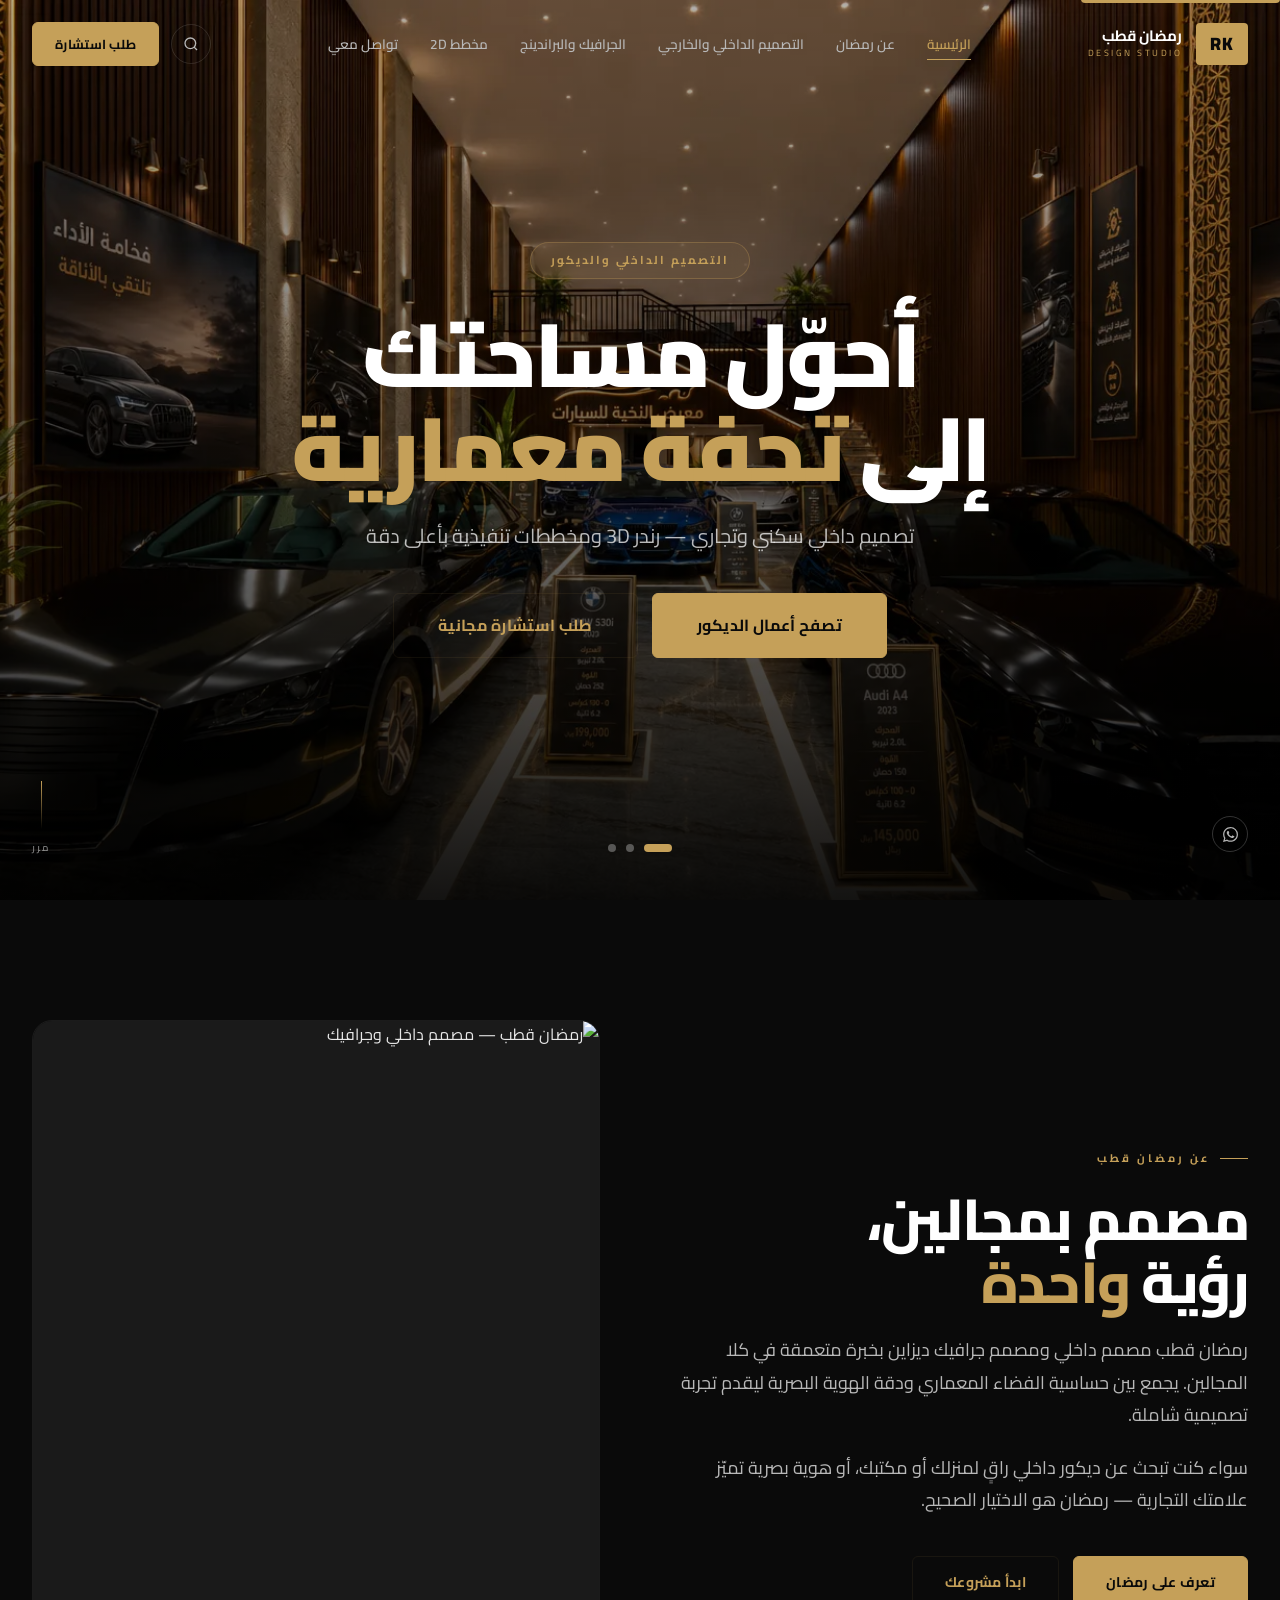
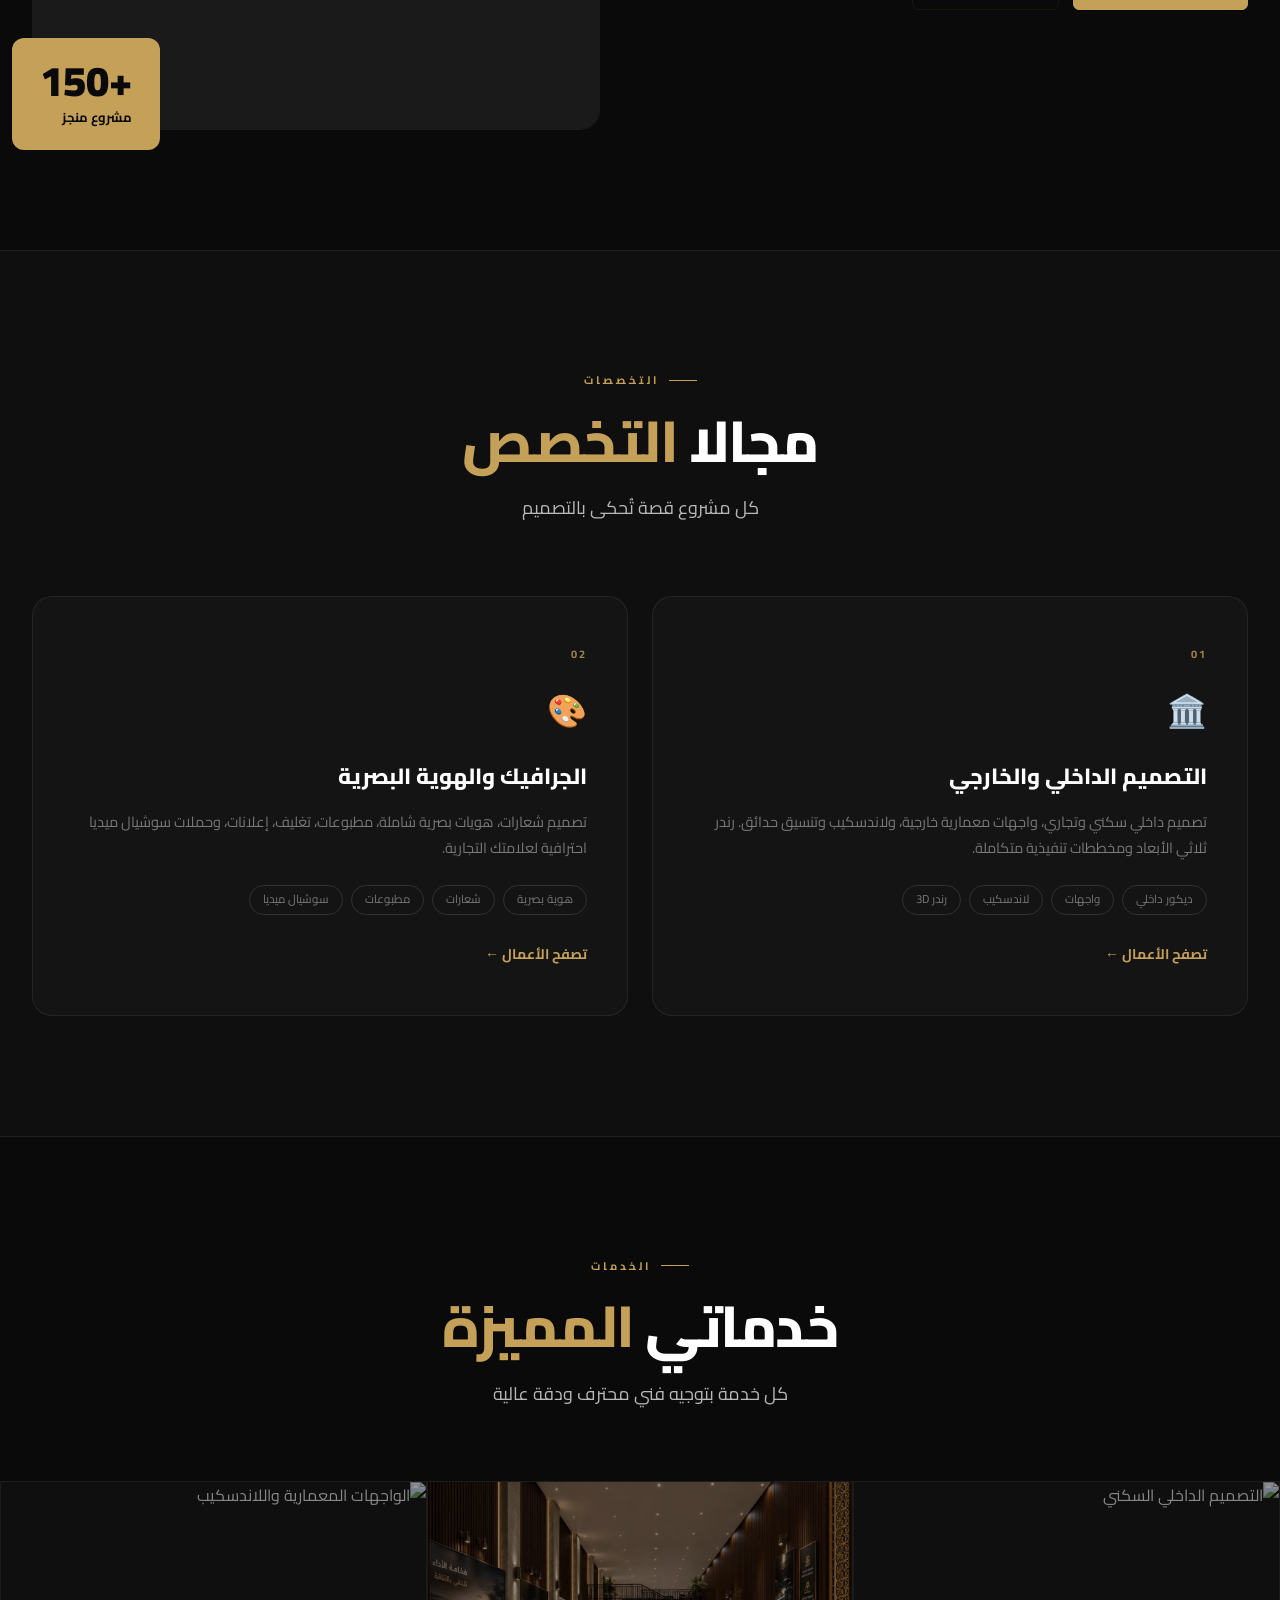
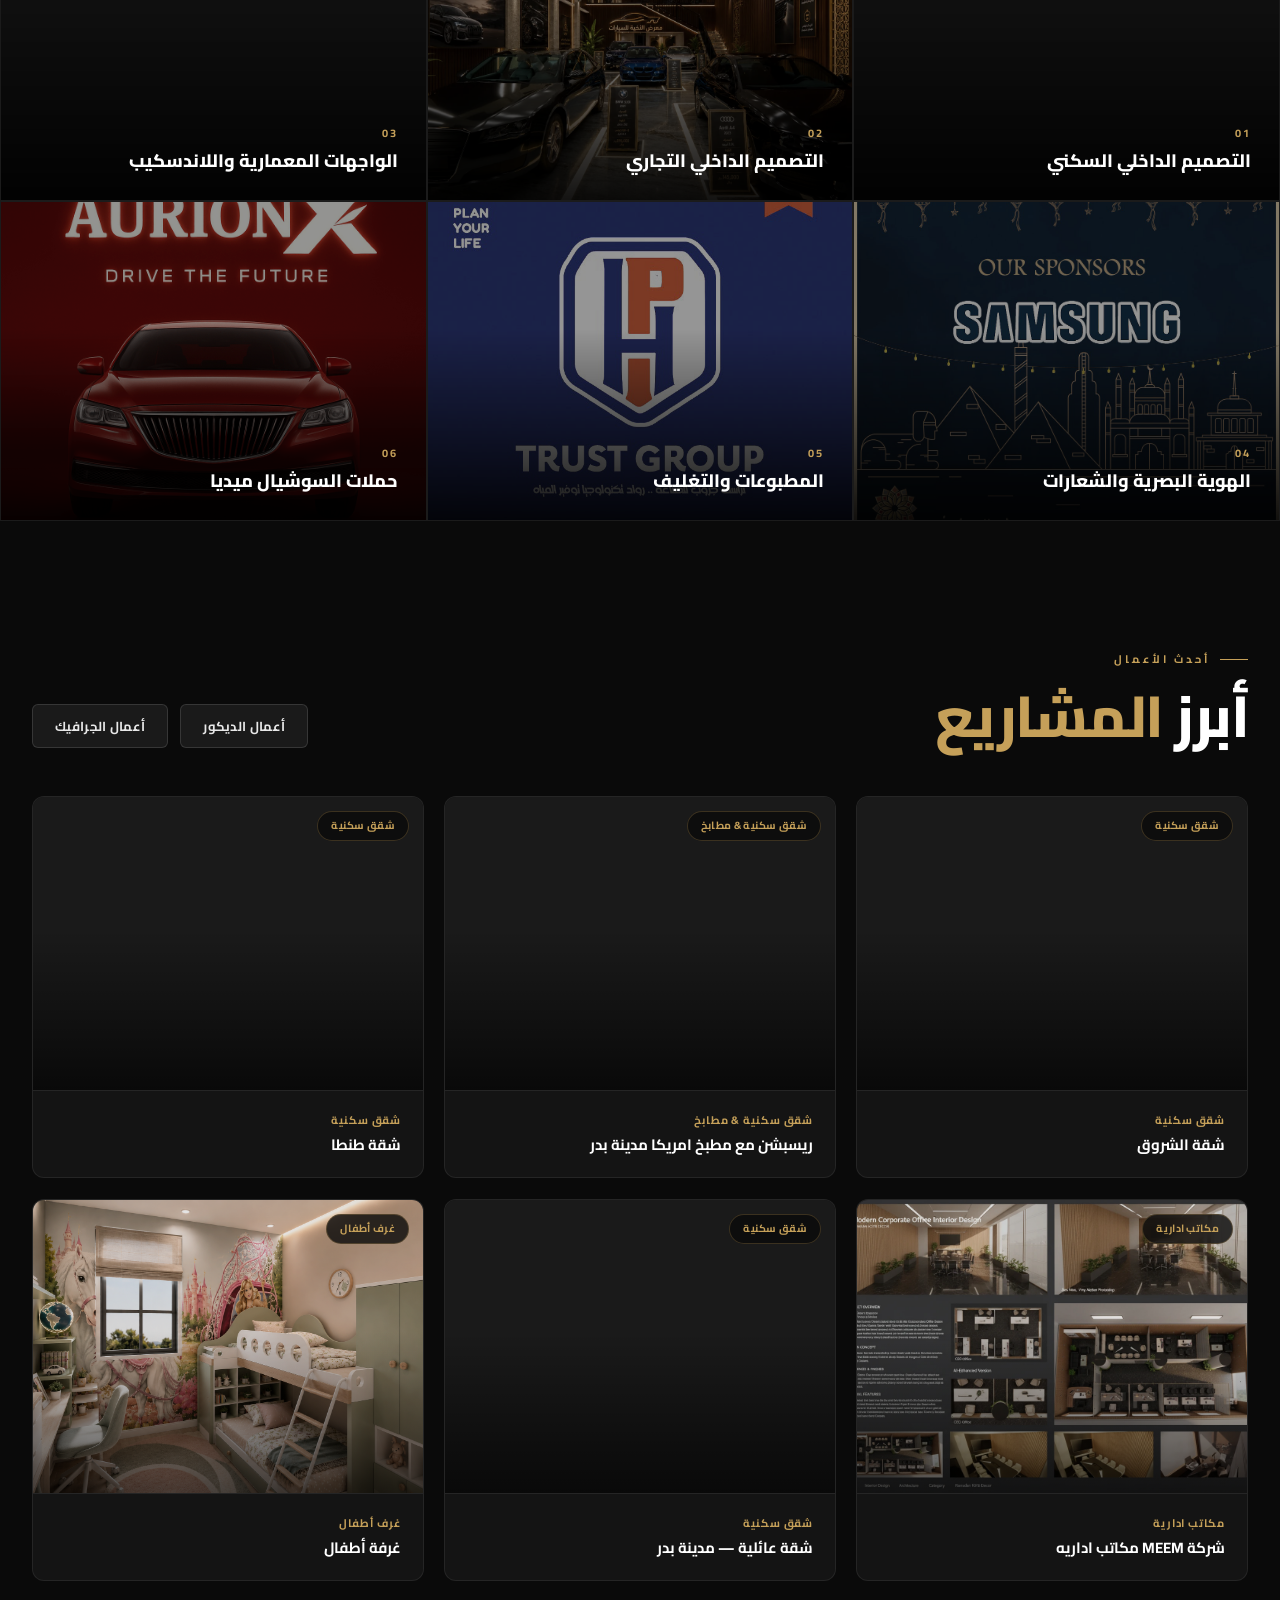
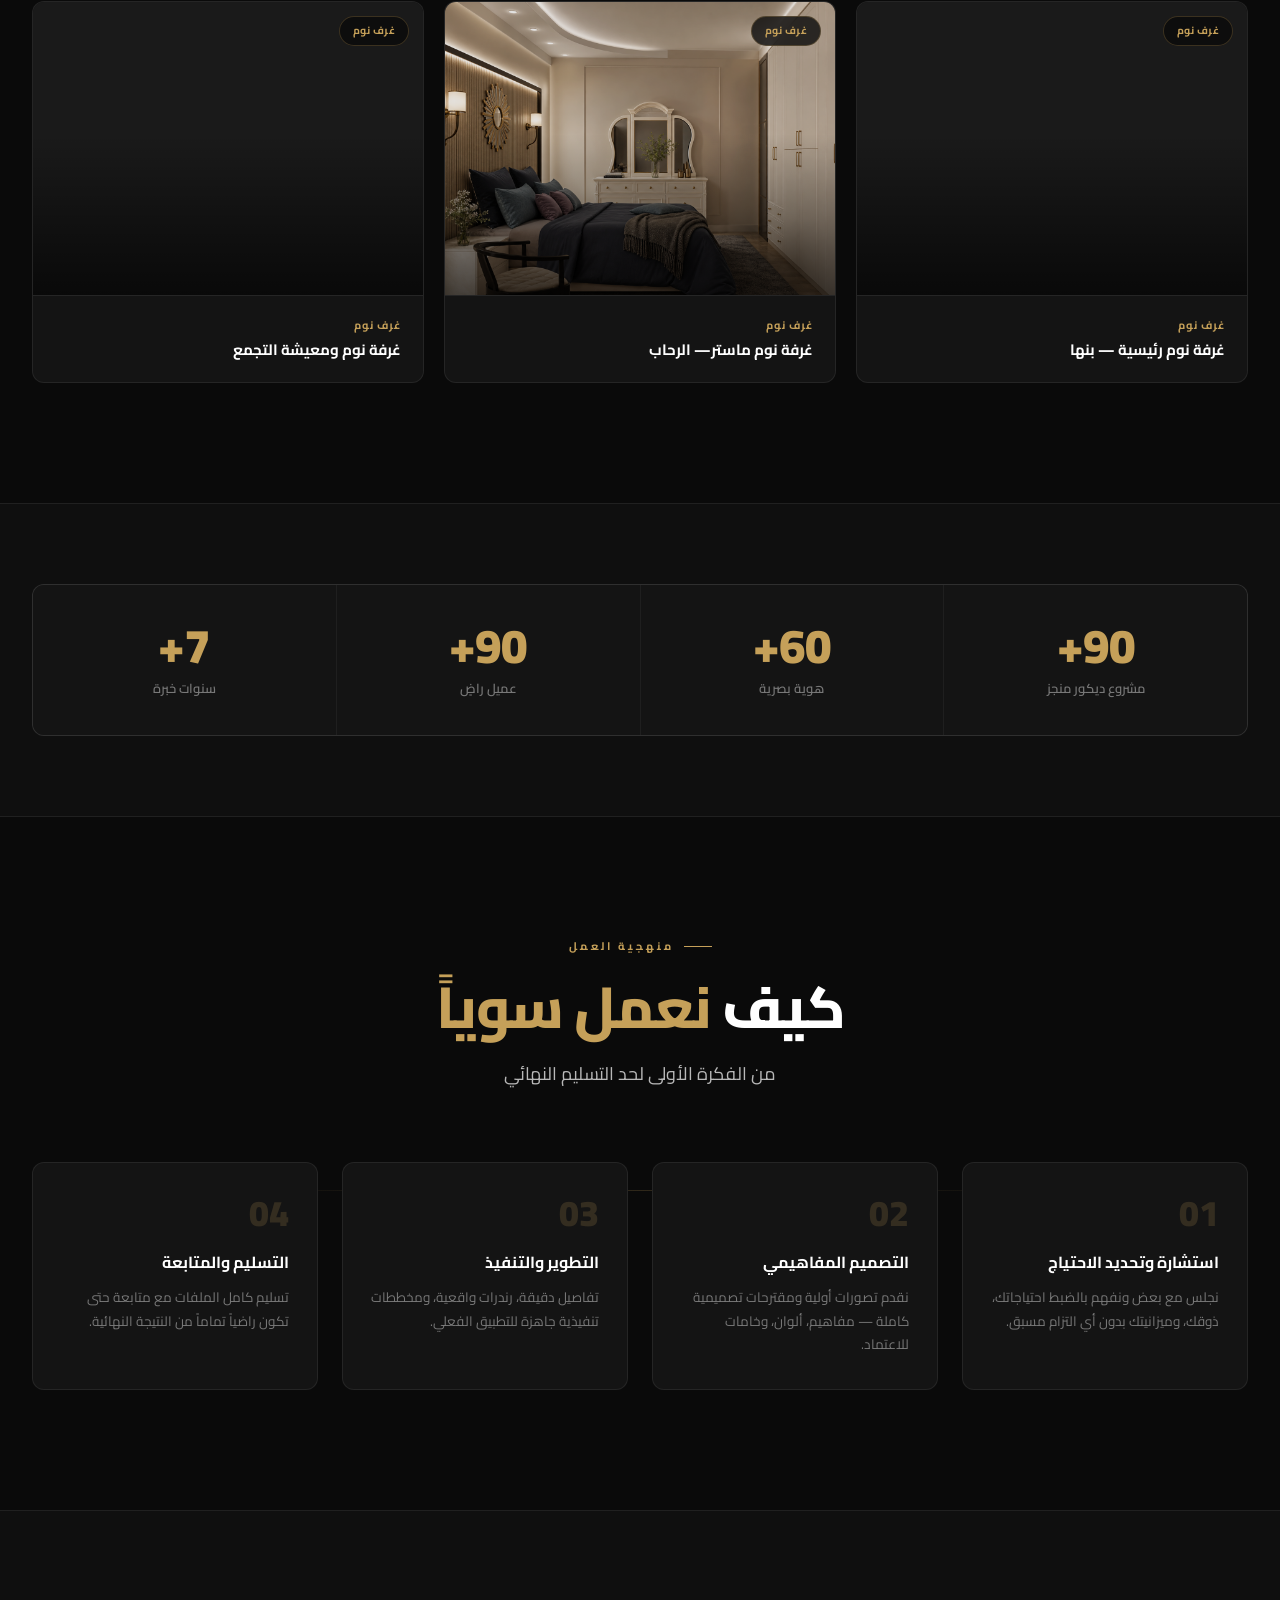
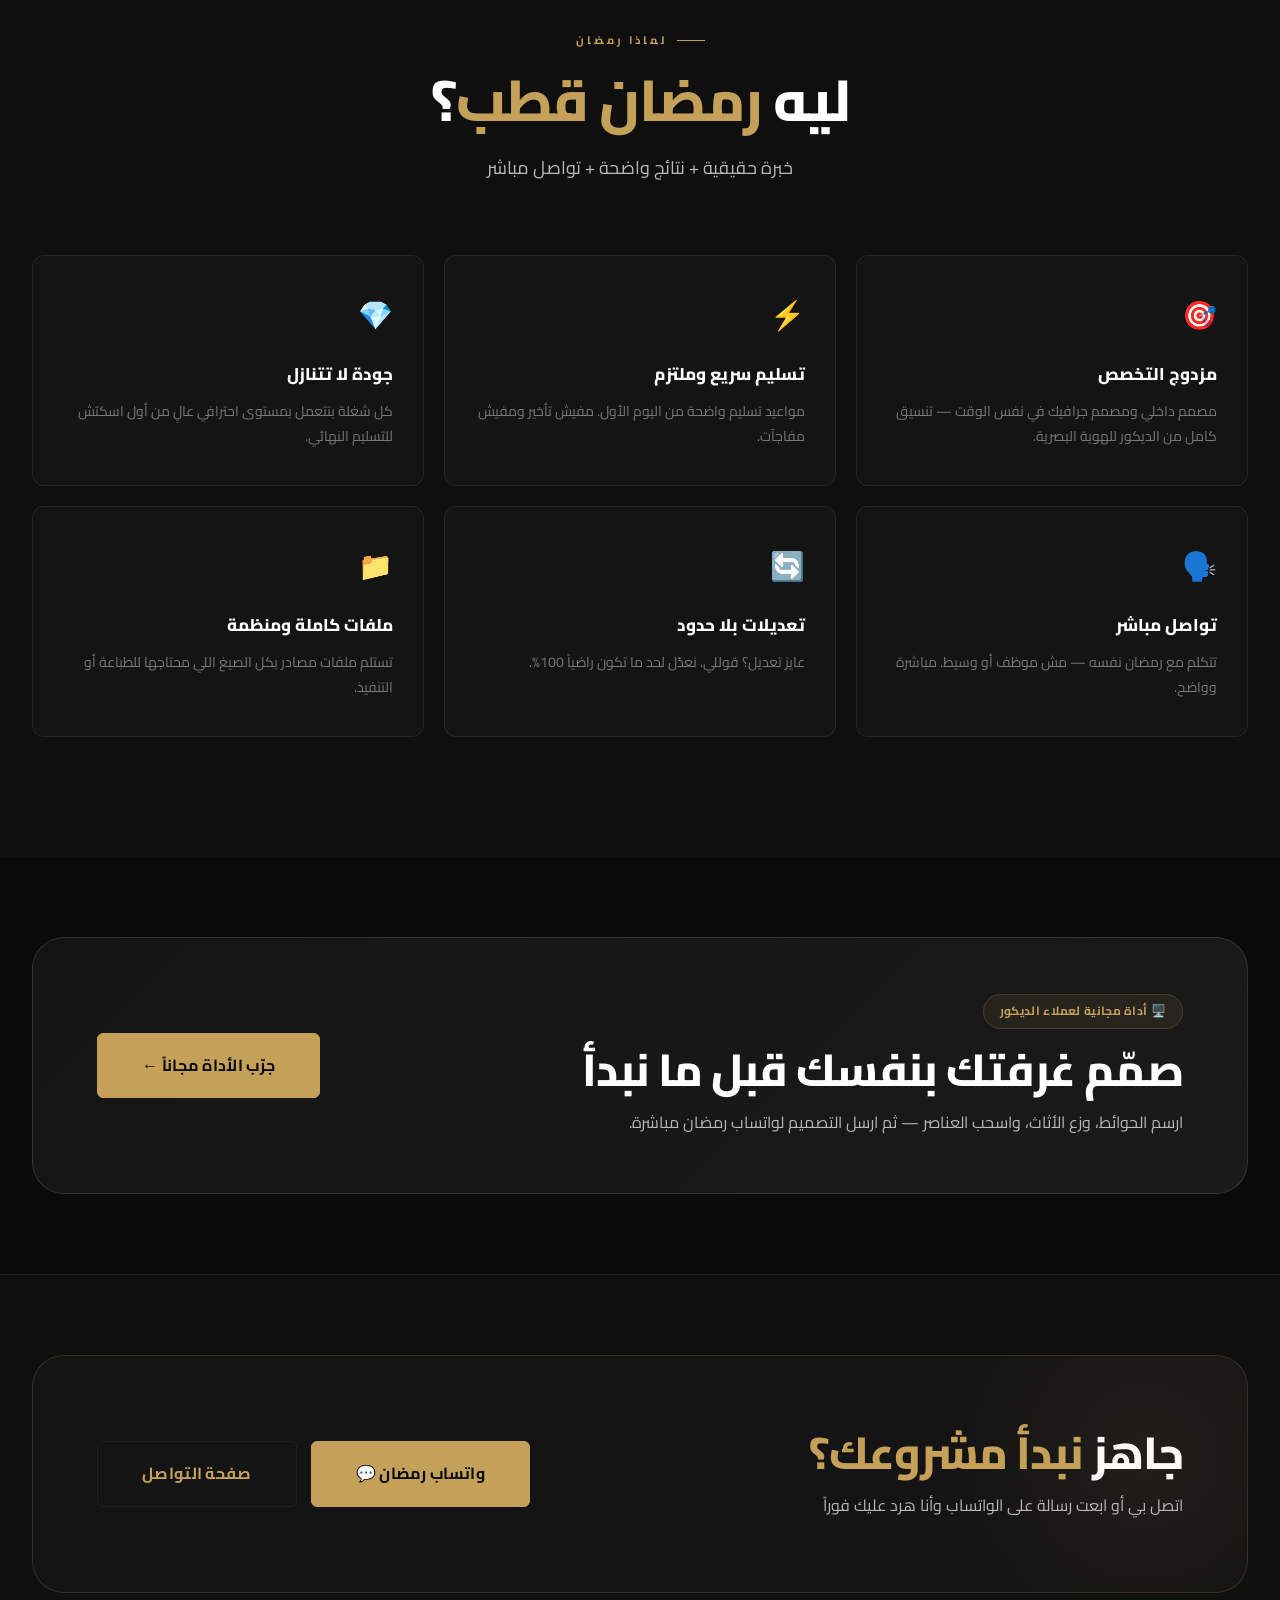
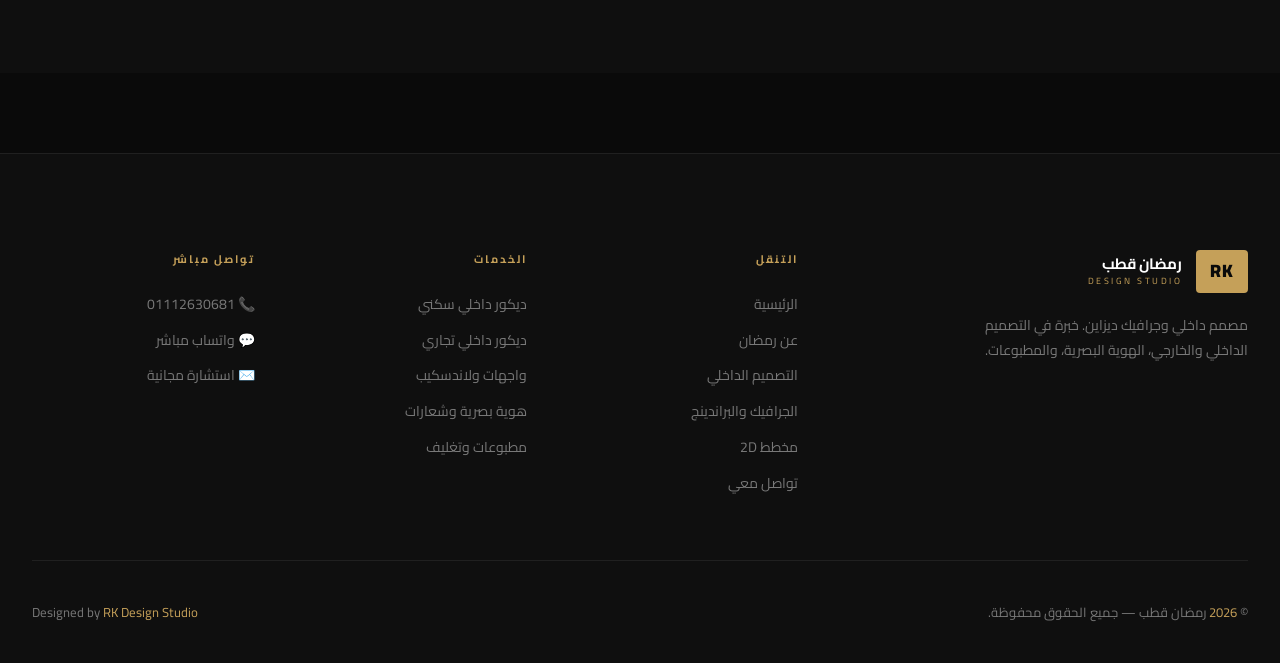
==== commit a0c7fec0: "4-8-2026" ====
--- a/index.html
+++ b/index.html
@@ -93,24 +93,22 @@
     <div class="hero-bg"></div>
     <div class="hero-grid" aria-hidden="true"></div>
 
-    <!-- Slides -->
-    <div class="hero-slides-wrap" aria-live="polite" aria-atomic="true">
-
-      <div class="hero-slide active" aria-label="التصميم الداخلي والديكور">
-        <div class="hero-slide-img" style="background-image:url('images/homepage/hero-slide-1-interior.jpg');" role="img" aria-label="تصميم داخلي فاخر"></div>
-        <div class="hero-slide-overlay"></div>
-      </div>
-
-      <div class="hero-slide" aria-label="الجرافيك والهوية البصرية">
-        <div class="hero-slide-img" style="background-image:url('images/homepage/hero-slide-2-graphic.jpg');" role="img" aria-label="هوية بصرية احترافية"></div>
-        <div class="hero-slide-overlay"></div>
-      </div>
-
-      <div class="hero-slide" aria-label="التصميم الخارجي واللاندسكيب">
-        <div class="hero-slide-img" style="background-image:url('images/homepage/hero-slide-3-exterior.jpg');" role="img" aria-label="تصميم خارجي ولاندسكيب"></div>
-        <div class="hero-slide-overlay"></div>
-      </div>
-
+    <!-- Cinematic Video Background -->
+    <div class="hero-video-wrap" aria-hidden="true">
+      <video
+        id="hero-video"
+        class="hero-video"
+        autoplay
+        muted
+        loop
+        playsinline
+        disablepictureinpicture
+        preload="none"
+        poster="images/homepage/hero-slide-1-interior.jpg">
+        <source src="videos/hero-bg.webm" type="video/webm">
+        <source src="videos/hero-bg.mp4"  type="video/mp4">
+      </video>
+      <div class="hero-video-overlay"></div>
     </div>
 
     <!-- Content -->
--- a/css/style.css
+++ b/css/style.css
@@ -803,6 +803,47 @@
   pointer-events: none;
 }
 
+/* ─── Category Hero Slideshow ─── */
+.page-hero {
+  /* Ensure stacking context for slideshow children */
+  isolation: isolate;
+}
+.page-hero-slideshow {
+  position: absolute;
+  inset: 0;
+  z-index: 0;
+  overflow: hidden;
+}
+/* .ph-slide and .ph-slide-img are built in JS */
+
+.page-hero-overlay {
+  position: absolute;
+  inset: 0;
+  z-index: 1;
+  background: linear-gradient(
+    to top,
+    rgba(0,0,0,0.75) 0%,
+    rgba(0,0,0,0.35) 50%,
+    rgba(0,0,0,0.15) 100%
+  );
+  pointer-events: none;
+}
+
+/* Lift the text content above the slideshow */
+.page-hero > .container {
+  position: relative;
+  z-index: 2;
+}
+
+/* When slideshow is active, make text white */
+[data-category-hero] .eyebrow,
+[data-category-hero] .body-lg {
+  color: rgba(255,255,255,0.82);
+}
+[data-category-hero] .headline-xl {
+  color: var(--white);
+}
+
 /* ─── Stats Strip ─── */
 .stats-row {
   display: grid;
--- a/css/home.css
+++ b/css/home.css
@@ -64,37 +64,30 @@
   z-index: 1;
 }
 
-/* Slides */
-.hero-slides-wrap {
+/* ─── Cinematic Video Hero ─── */
+.hero-video-wrap {
   position: absolute;
   inset: 0;
   z-index: 2;
-}
-.hero-slide {
-  position: absolute;
-  inset: 0;
-  opacity: 0;
-  transition: opacity 1.2s ease-in-out;
-}
-.hero-slide.active { opacity: 1; }
-.hero-slide-img {
-  position: absolute;
-  inset: 0;
-  background-size: cover;
-  background-position: center;
-  transform: scale(1.08);
-  transition: transform 7s linear;
-  will-change: transform;
-}
-.hero-slide.active .hero-slide-img { transform: scale(1); }
-.hero-slide-overlay {
+  overflow: hidden;
+}
+.hero-video {
+  position: absolute;
+  inset: 0;
+  width: 100%;
+  height: 100%;
+  object-fit: cover;
+  object-position: center;
+  /* Fallback: poster image shows while video loads */
+}
+.hero-video-overlay {
   position: absolute;
   inset: 0;
   background: linear-gradient(
     to top,
     rgba(0,0,0,0.92) 0%,
-    rgba(0,0,0,0.5) 40%,
-    rgba(0,0,0,0.25) 100%
+    rgba(0,0,0,0.55) 45%,
+    rgba(0,0,0,0.30) 100%
   );
 }
 
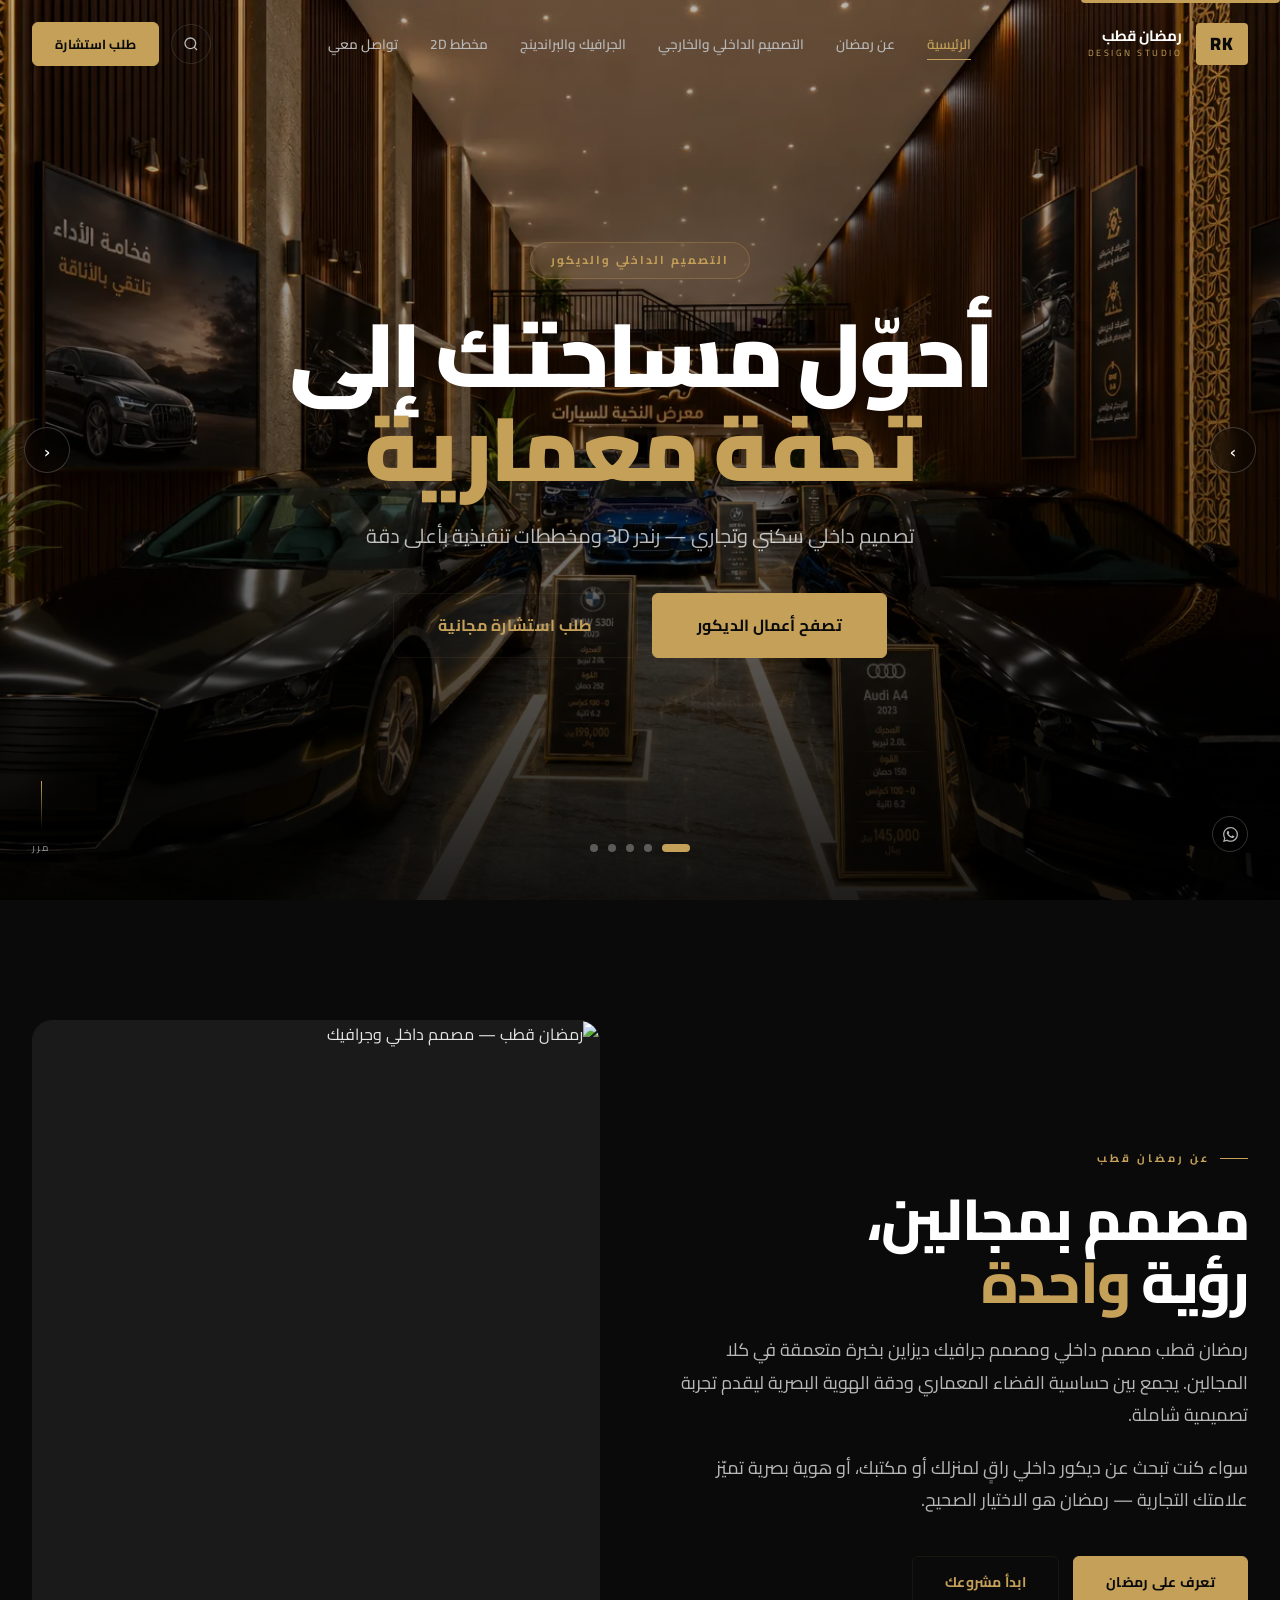
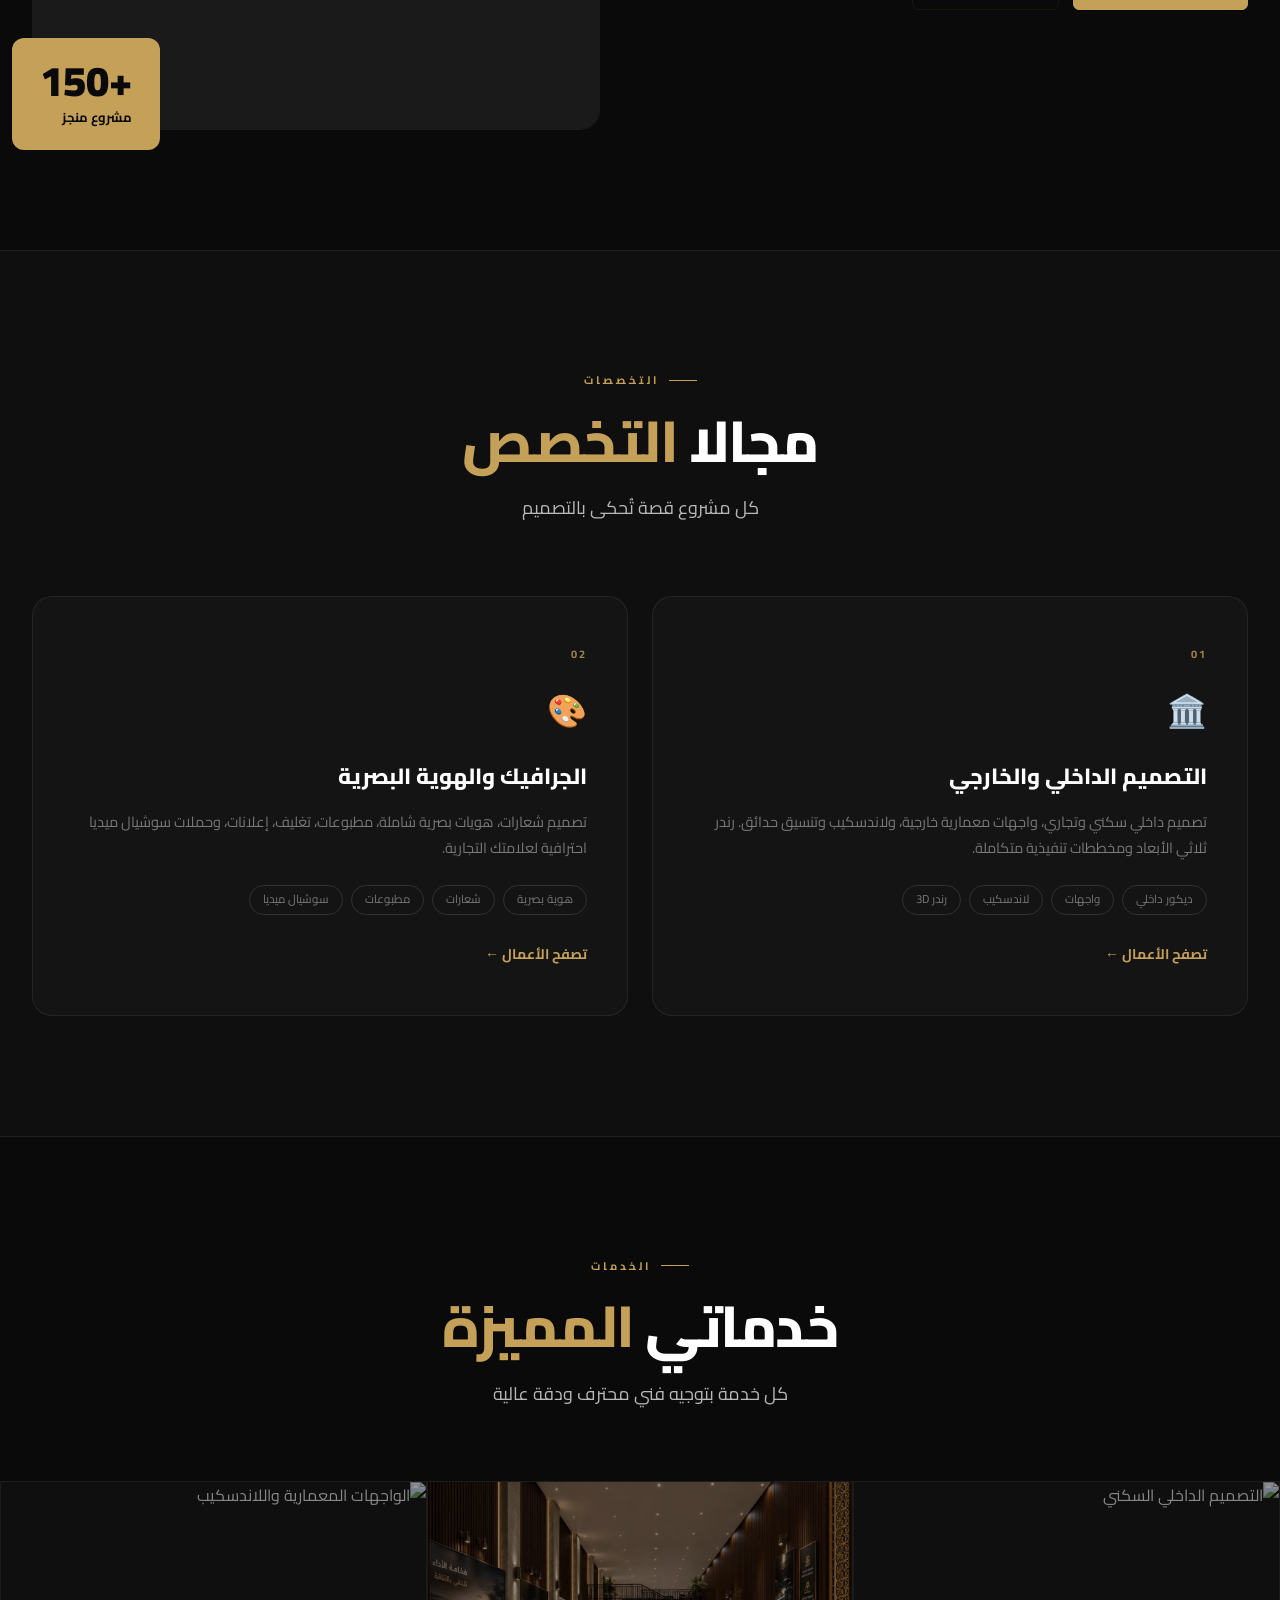
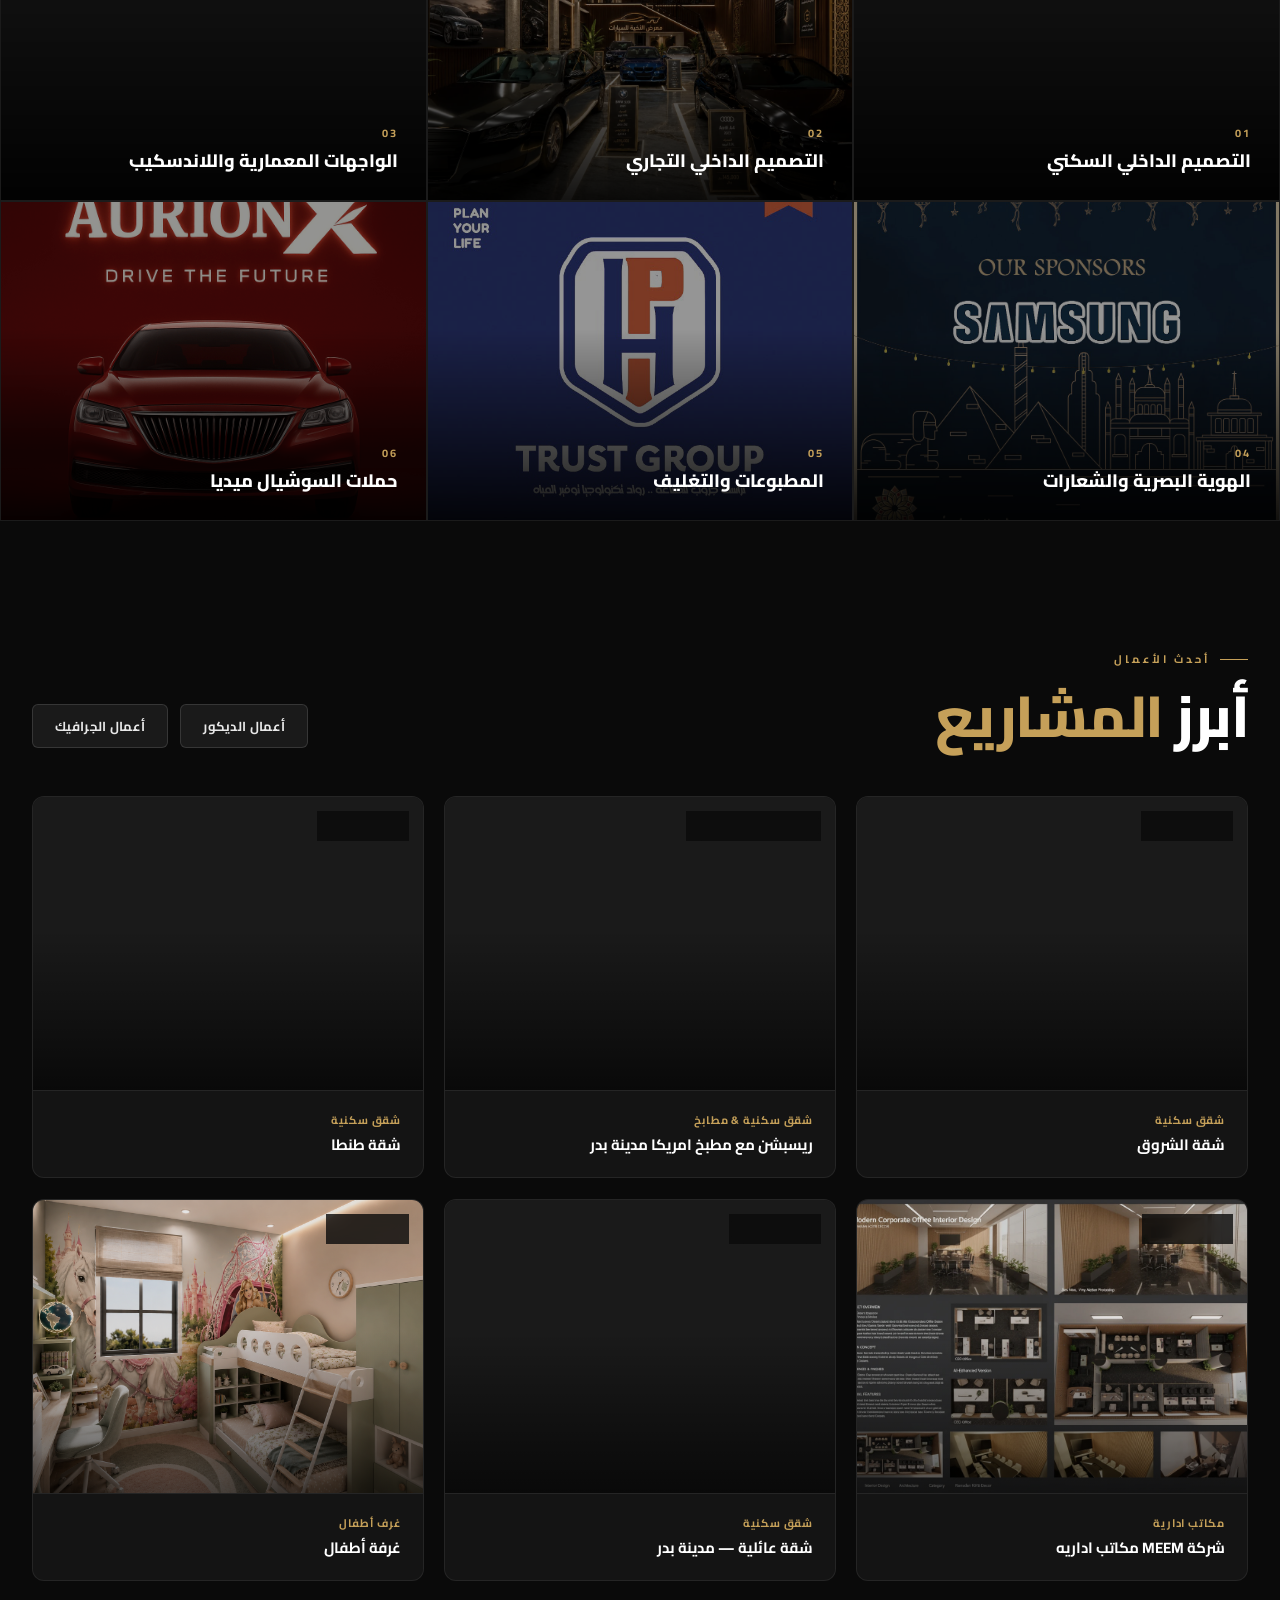
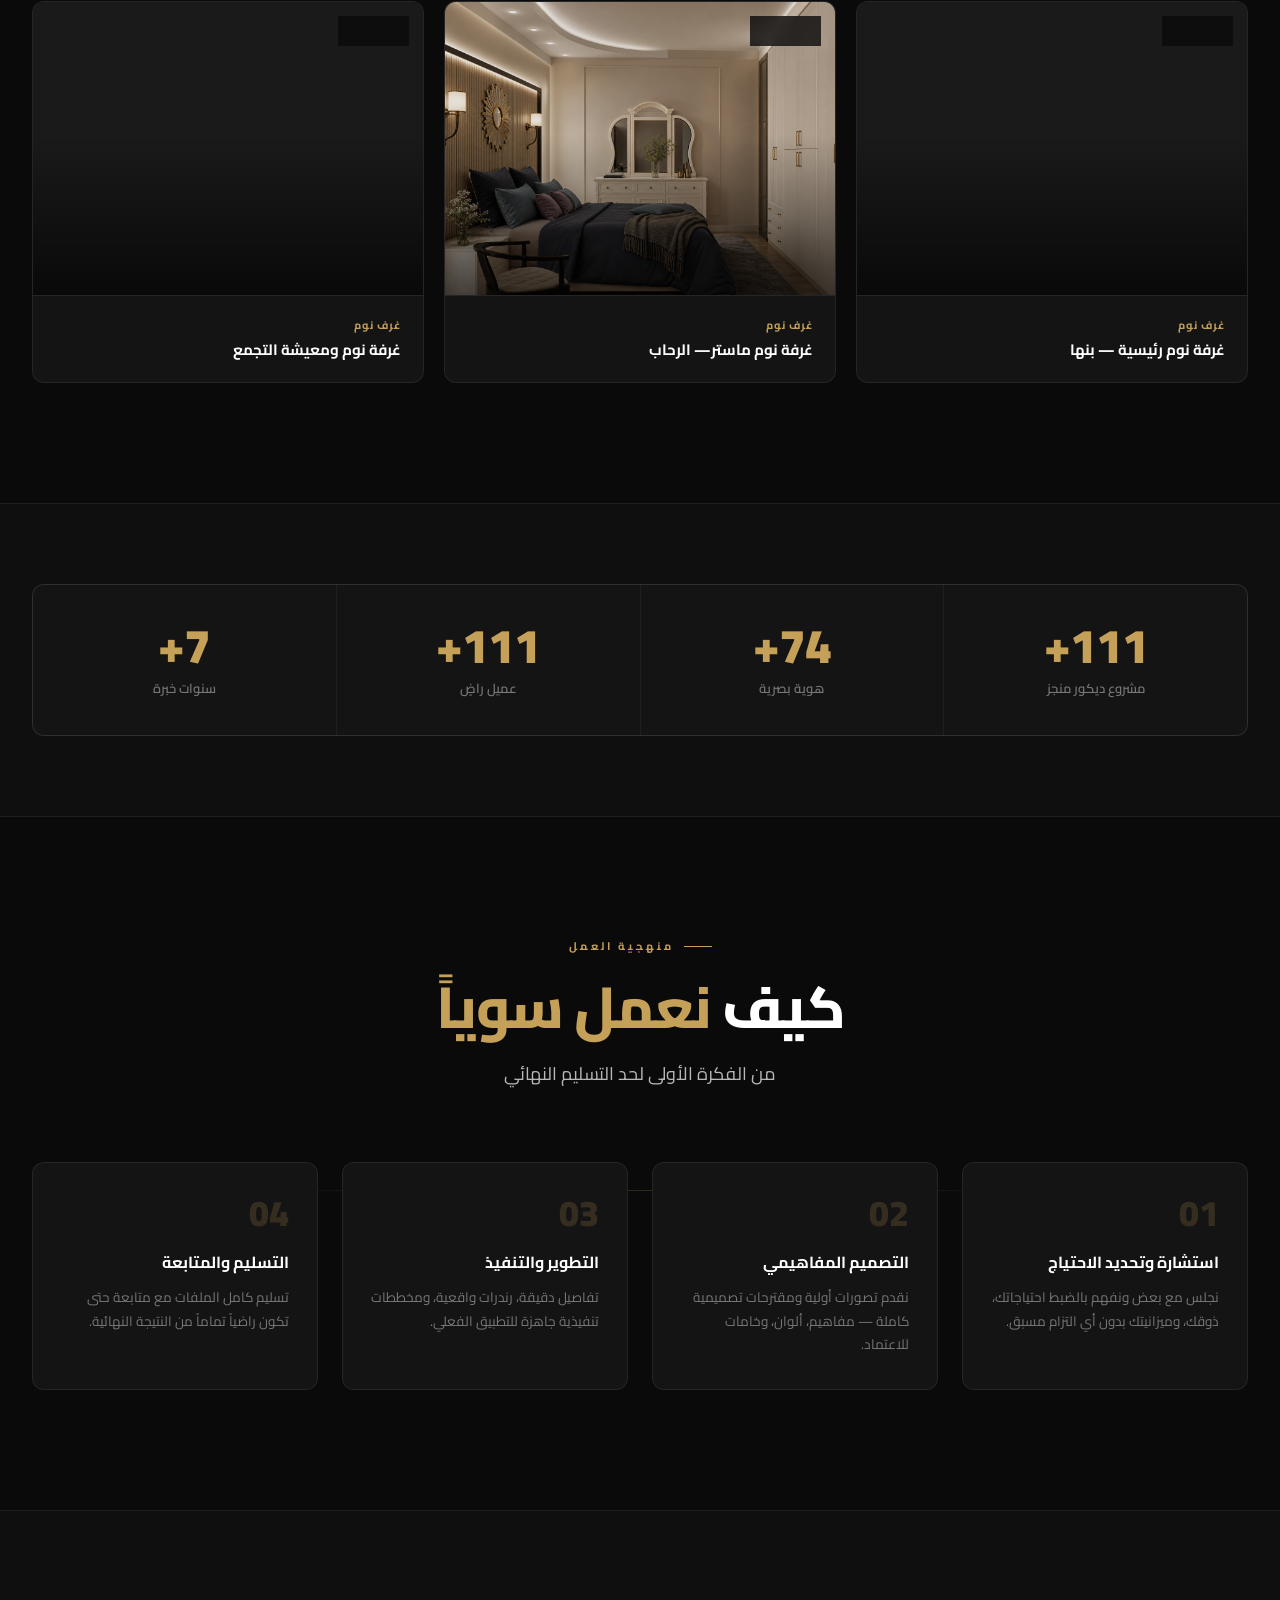
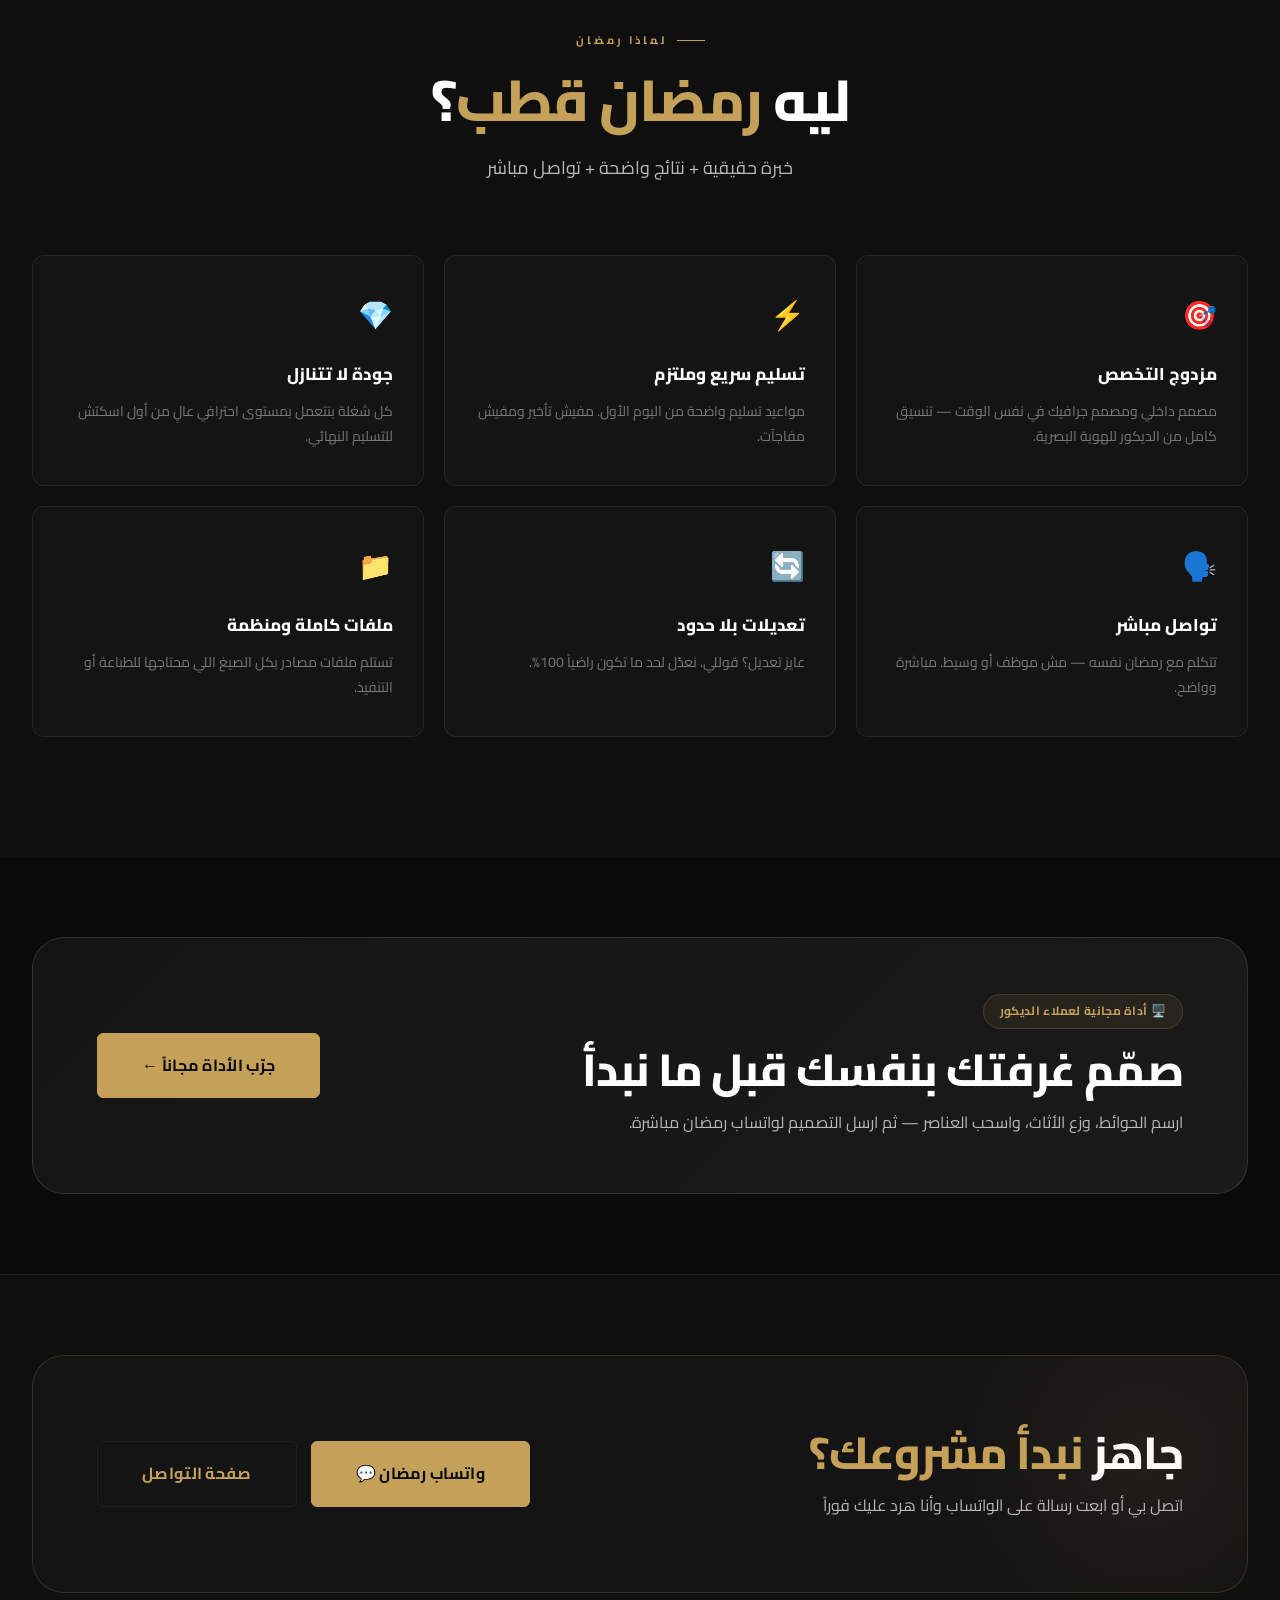
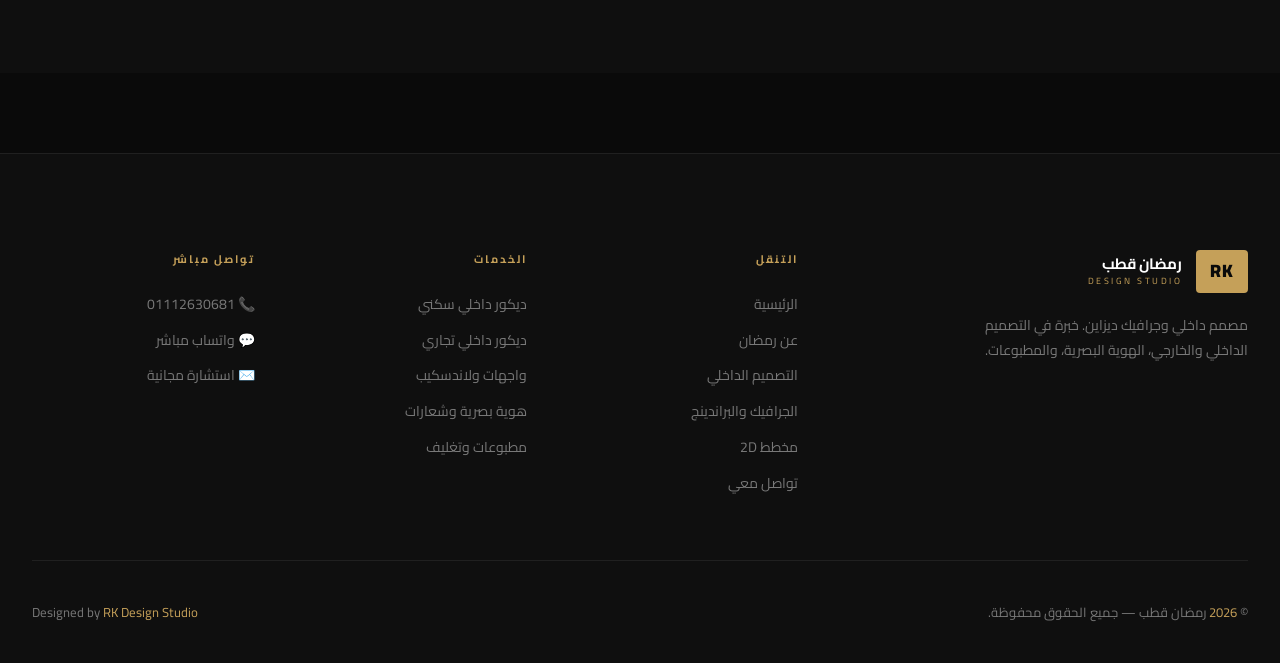
==== commit 6dfb1b8e: "UP 5-8-1" ====
--- a/index.html
+++ b/index.html
@@ -93,22 +93,12 @@
     <div class="hero-bg"></div>
     <div class="hero-grid" aria-hidden="true"></div>
 
-    <!-- Cinematic Video Background -->
-    <div class="hero-video-wrap" aria-hidden="true">
-      <video
-        id="hero-video"
-        class="hero-video"
-        autoplay
-        muted
-        loop
-        playsinline
-        disablepictureinpicture
-        preload="none"
-        poster="images/homepage/hero-slide-1-interior.jpg">
-        <source src="videos/hero-bg.webm" type="video/webm">
-        <source src="videos/hero-bg.mp4"  type="video/mp4">
-      </video>
-      <div class="hero-video-overlay"></div>
+    <!-- Hero Media: Slides + Video -->
+    <div class="hero-media-wrap" aria-hidden="true">
+
+      <!-- All slides (images + videos) built dynamically by home.js -->
+
+      <div class="hero-media-overlay"></div>
     </div>
 
     <!-- Content -->
@@ -125,11 +115,7 @@
     </div>
 
     <!-- Dots -->
-    <div class="hero-dots-bar" role="tablist" aria-label="التنقل بين الشرائح">
-      <button class="hero-dot active" role="tab" aria-selected="true" aria-label="الشريحة 1" data-slide="0"></button>
-      <button class="hero-dot" role="tab" aria-selected="false" aria-label="الشريحة 2" data-slide="1"></button>
-      <button class="hero-dot" role="tab" aria-selected="false" aria-label="الشريحة 3" data-slide="2"></button>
-    </div>
+    <div class="hero-dots-bar" role="tablist" aria-label="التنقل بين الشرائح"></div>
 
     <!-- Arrows -->
     <button class="hero-arrow prev" aria-label="الشريحة التالية">›</button>
@@ -474,6 +460,7 @@
   <script src="js/projects.js" defer></script>
   <script src="js/video-covers.js" defer></script>
   <script src="js/main.js" defer></script>
+  <script src="js/slides.js" defer></script>
   <script src="js/home.js" defer></script>
 </body>
 </html>
--- a/css/style.css
+++ b/css/style.css
@@ -1037,3 +1037,54 @@
   .section-sm { padding: 56px 0; }
   .page-hero { padding: 140px 0 72px; }
 }
+
+
+/* ══════════════════════════════════════════
+   MOBILE FIXES
+══════════════════════════════════════════ */
+
+/* ─── About Bio Grid ─── */
+.about-bio-grid {
+  display: grid;
+  grid-template-columns: 1fr 1fr;
+  gap: 80px;
+  align-items: start;
+}
+@media (max-width: 768px) {
+  .about-bio-grid {
+    grid-template-columns: 1fr;
+    gap: 40px;
+  }
+  /* Show image first on mobile */
+  .about-bio-grid > div:last-child {
+    order: -1;
+  }
+  /* Fix image aspect ratio on mobile */
+  .about-bio-grid > div:last-child > div:first-child {
+    aspect-ratio: 4/3;
+  }
+}
+
+/* ─── About Expertise Grid ─── */
+.about-expertise-grid {
+  display: grid;
+  grid-template-columns: 1fr 1fr;
+  gap: 24px;
+}
+@media (max-width: 640px) {
+  .about-expertise-grid {
+    grid-template-columns: 1fr;
+  }
+}
+
+/* ─── Hero Slides Mobile Fix ─── */
+@media (max-width: 768px) {
+  /* Ensure slides show properly on mobile */
+  .hero-slide-img {
+    background-attachment: scroll !important;
+  }
+  /* Fix hero height on mobile */
+  .hero {
+    min-height: 100svh;
+  }
+}
--- a/css/home.css
+++ b/css/home.css
@@ -64,13 +64,35 @@
   z-index: 1;
 }
 
-/* ─── Cinematic Video Hero ─── */
-.hero-video-wrap {
+/* ─── Hero Media Wrap (Slides + Video) ─── */
+.hero-media-wrap {
   position: absolute;
   inset: 0;
   z-index: 2;
   overflow: hidden;
 }
+
+/* Individual slides */
+.hero-slide {
+  position: absolute;
+  inset: 0;
+  opacity: 0;
+  transition: opacity 1.2s ease-in-out;
+}
+.hero-slide.active { opacity: 1; }
+
+/* Image slides */
+.hero-slide-img {
+  position: absolute;
+  inset: 0;
+  background-size: cover;
+  background-position: center;
+  transform: scale(1.06);
+  transition: transform 8s linear;
+}
+.hero-slide.active .hero-slide-img { transform: scale(1); }
+
+/* Video slide */
 .hero-video {
   position: absolute;
   inset: 0;
@@ -78,17 +100,20 @@
   height: 100%;
   object-fit: cover;
   object-position: center;
-  /* Fallback: poster image shows while video loads */
-}
-.hero-video-overlay {
+}
+
+/* Dark overlay above everything */
+.hero-media-overlay {
   position: absolute;
   inset: 0;
   background: linear-gradient(
     to top,
-    rgba(0,0,0,0.92) 0%,
-    rgba(0,0,0,0.55) 45%,
-    rgba(0,0,0,0.30) 100%
+    rgba(0,0,0,0.88) 0%,
+    rgba(0,0,0,0.50) 45%,
+    rgba(0,0,0,0.28) 100%
   );
+  pointer-events: none;
+  z-index: 5;
 }
 
 /* Hero Content */
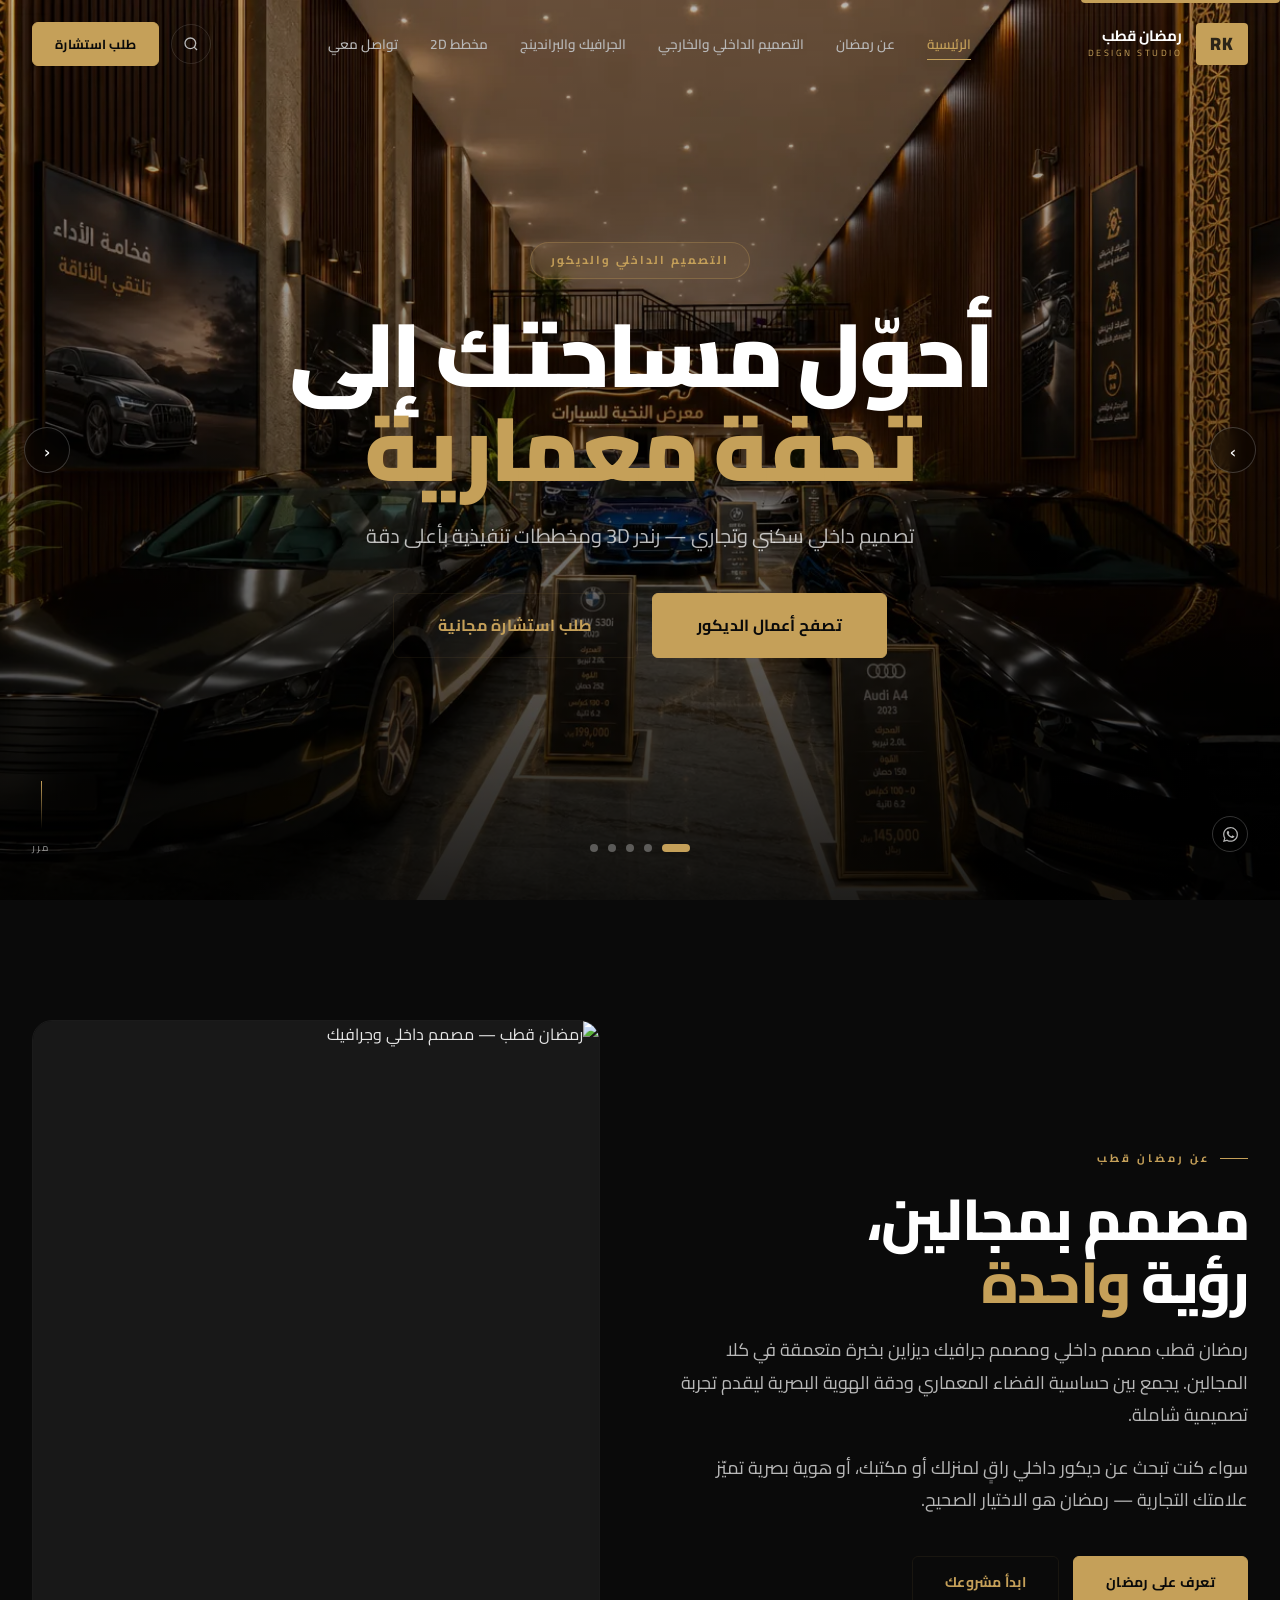
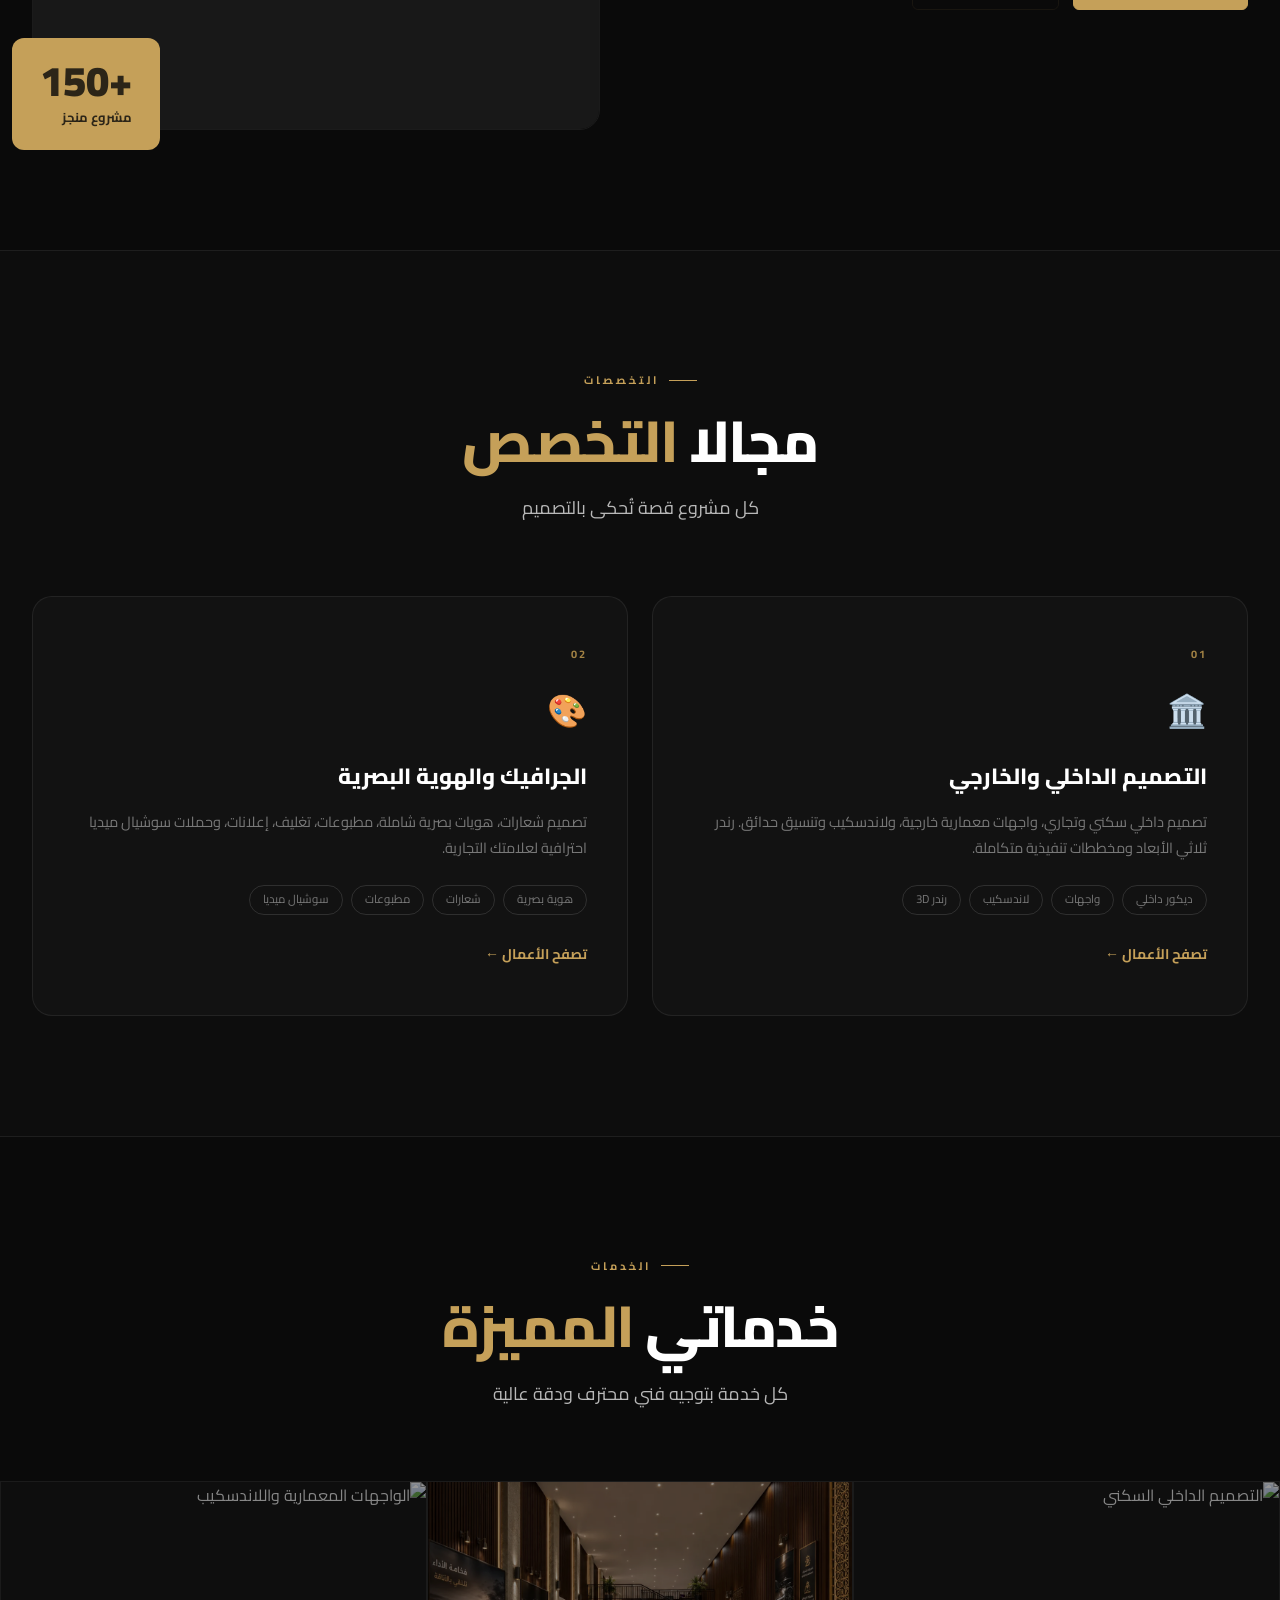
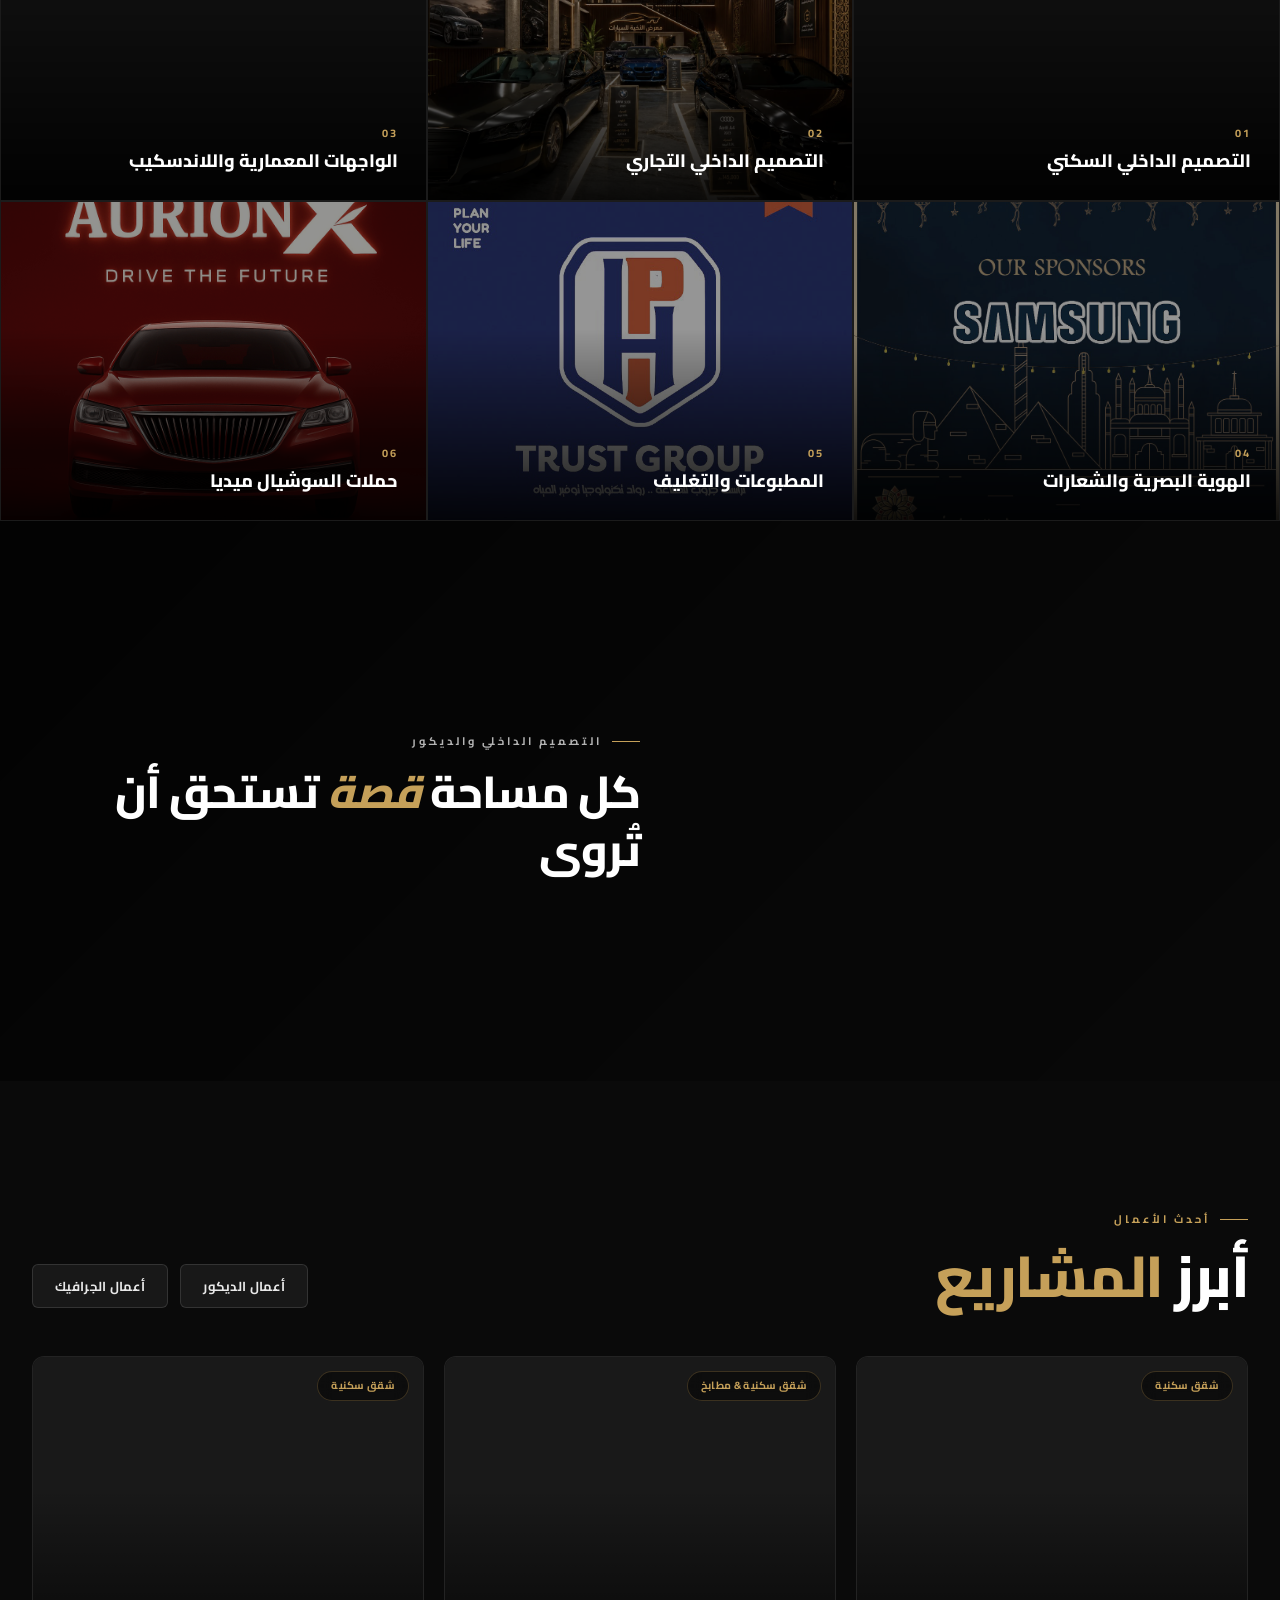
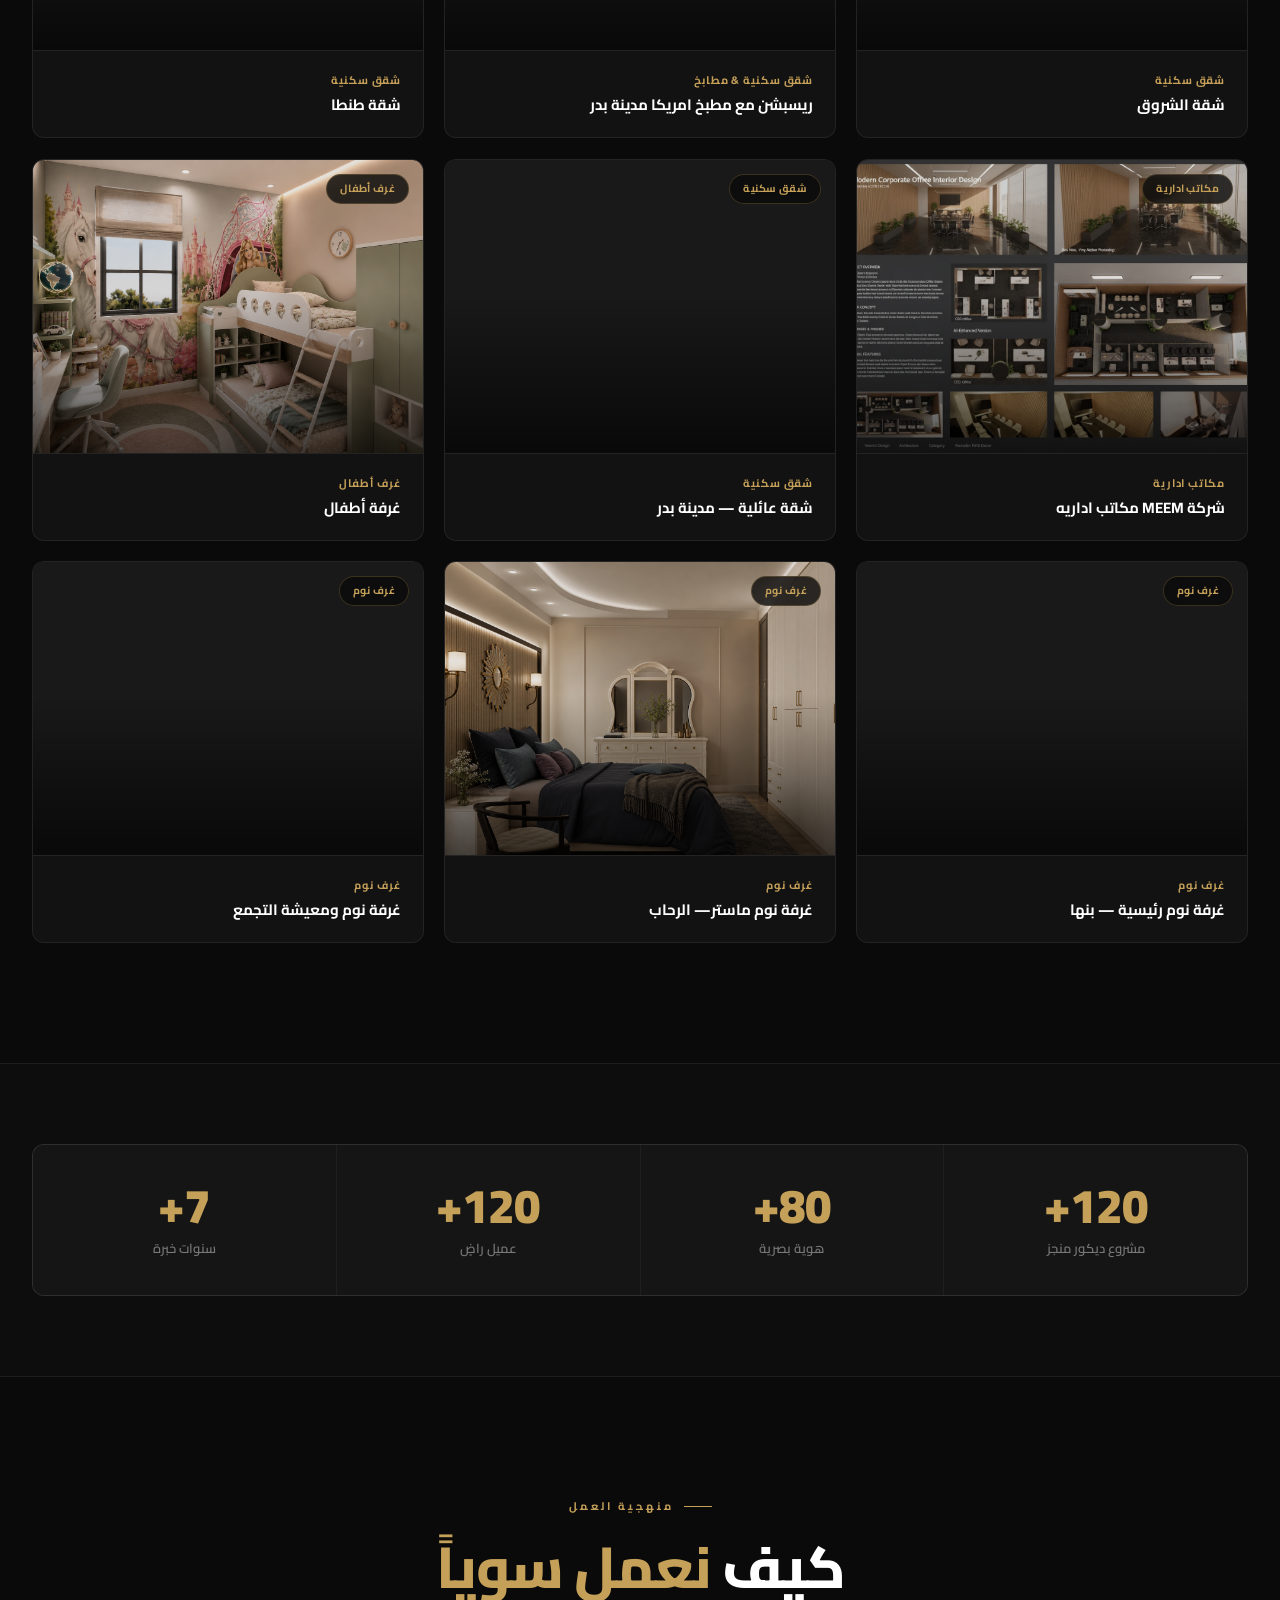
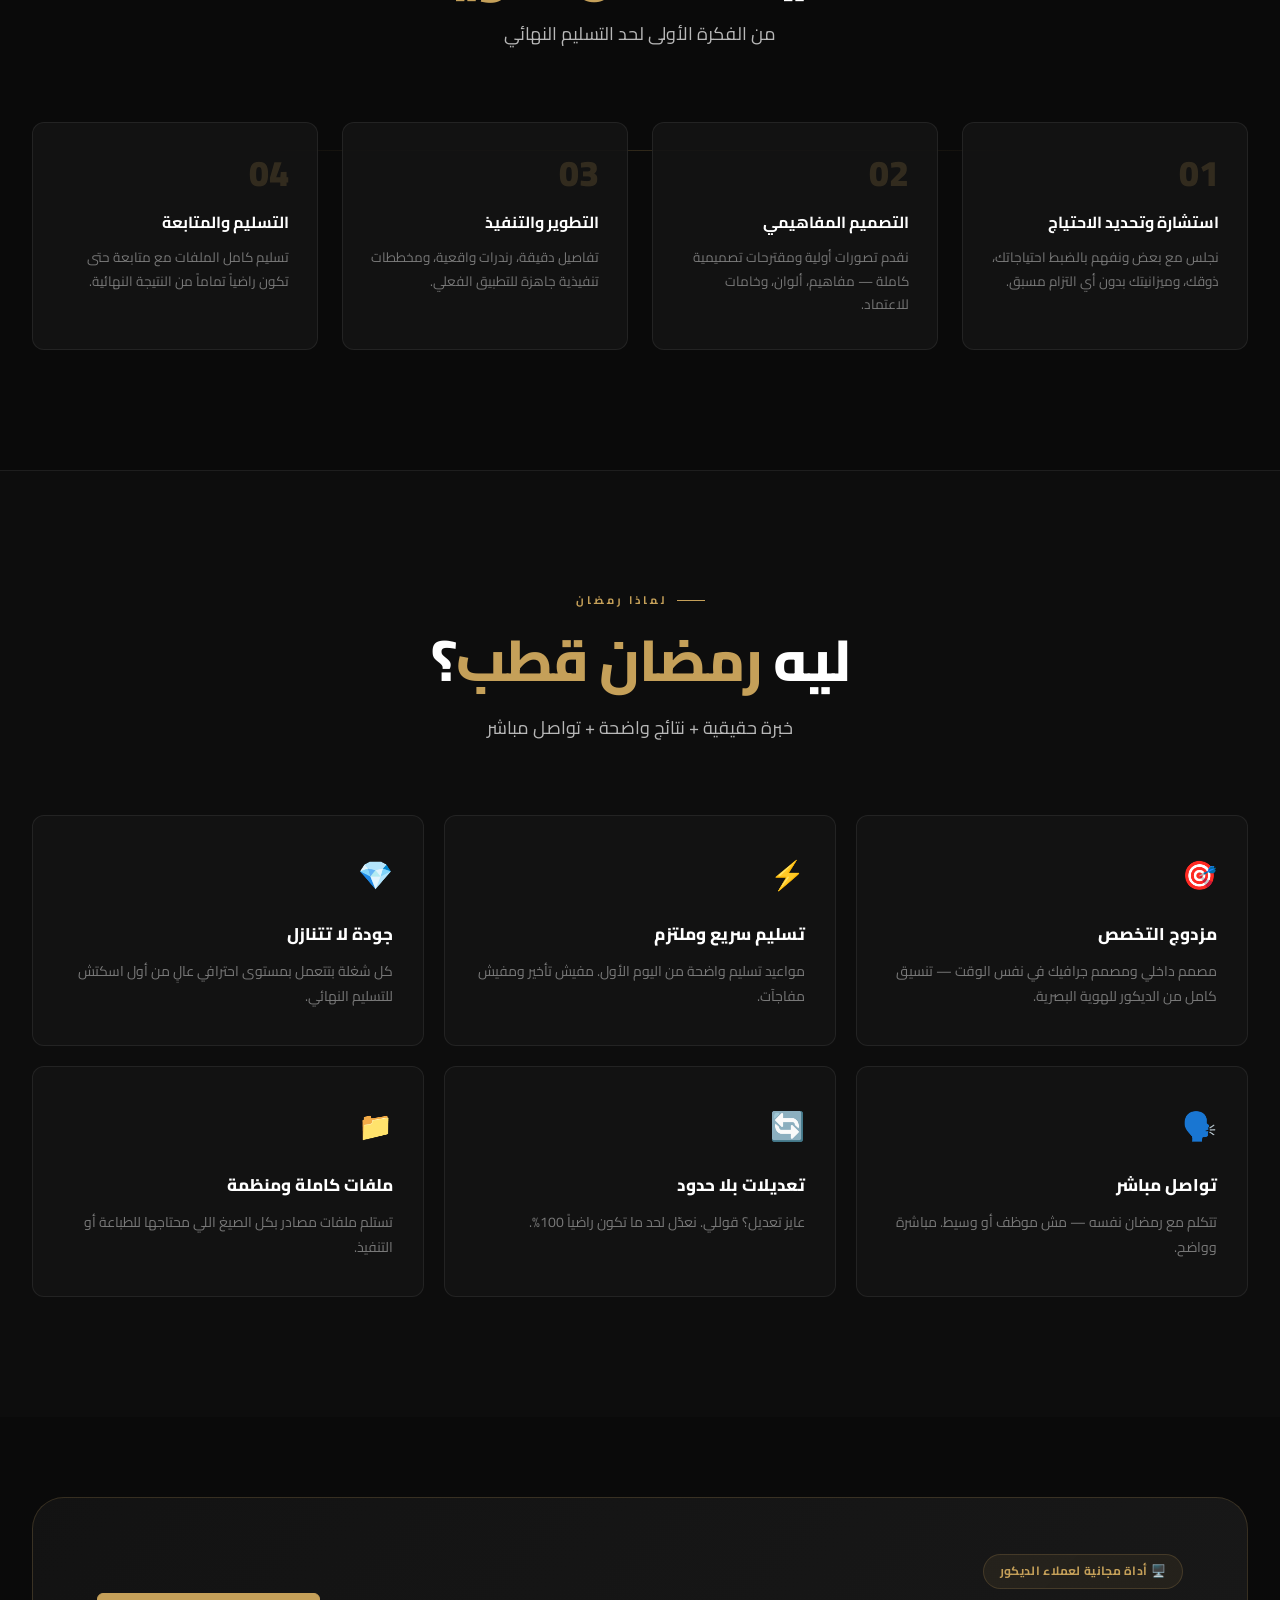
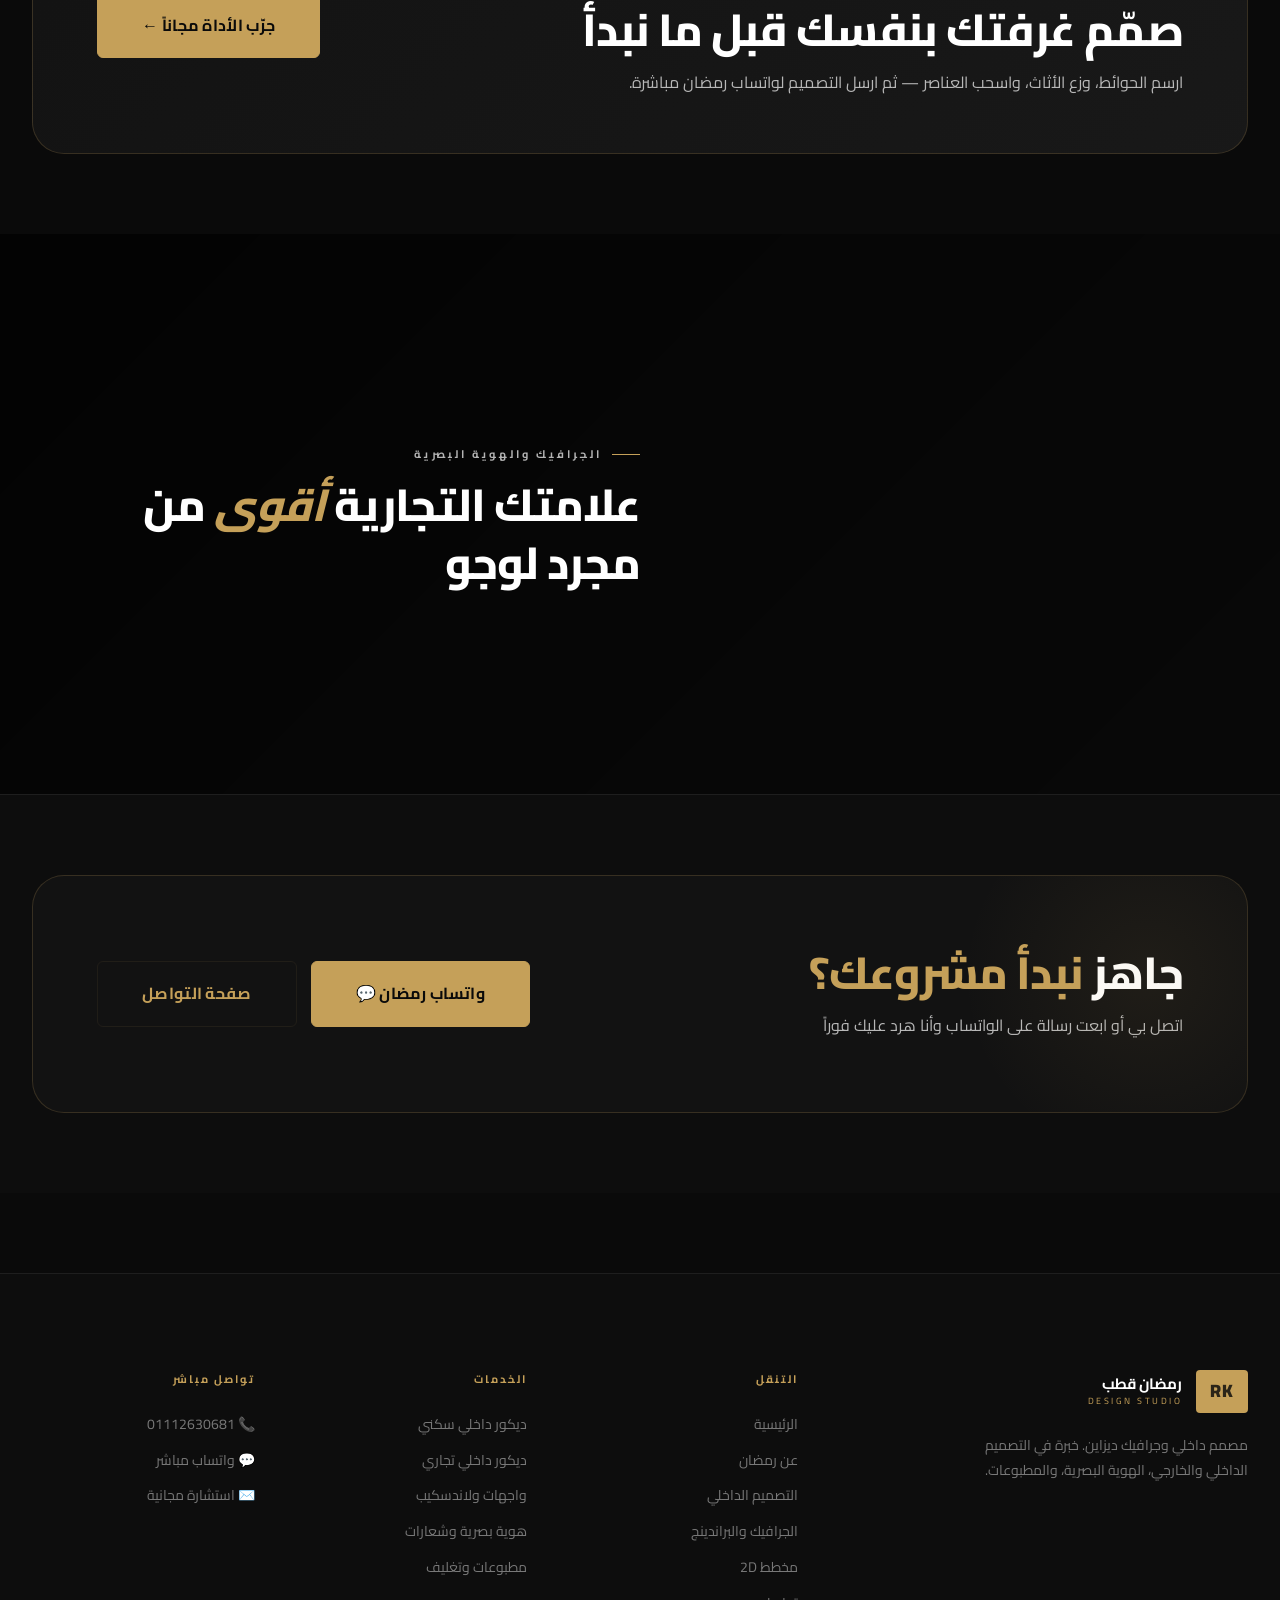
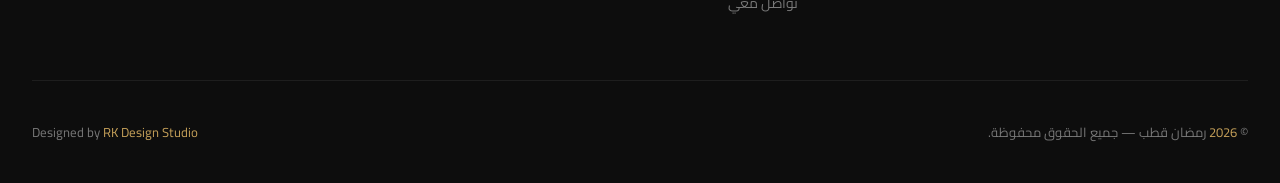
==== commit fbc1996a: "up6-8-1" ====
--- a/index.html
+++ b/index.html
@@ -45,6 +45,9 @@
   <link rel="stylesheet" href="css/home.css">
 </head>
 <body>
+  <!-- Fixed parallax backgrounds -->
+  <div id="page-bg"></div>
+  <div id="page-bg-2"></div>
   <a href="#main-content" style="position:absolute;top:-40px;right:0;background:var(--gold);color:var(--bg);padding:8px 16px;font-weight:700;z-index:10000;transition:top 0.2s;border-radius:0 0 4px 4px;" onfocus="this.style.top='0'" onblur="this.style.top='-40px'">انتقل للمحتوى الرئيسي</a>
 
   <div id="page-loader" aria-hidden="true">
@@ -259,6 +262,18 @@
     </div>
   </section>
 
+
+  <!-- ═══════════════ PARALLAX 1 — انتريور ═══════════════ -->
+  <div class="parallax-banner" id="parallax-interior" aria-hidden="true">
+    <div class="parallax-img" id="parallax-img-interior"></div>
+    <div class="parallax-overlay">
+      <div class="parallax-text reveal">
+        <span class="eyebrow" style="color:rgba(255,255,255,0.7);">التصميم الداخلي والديكور</span>
+        <p class="headline-md" style="color:#fff;margin-top:12px;">كل مساحة <em class="gold">قصة</em> تستحق أن تُروى</p>
+      </div>
+    </div>
+  </div>
+
   <!-- ═══════════════ FEATURED WORKS ═══════════════ -->
   <section class="section">
     <div class="container">
@@ -275,6 +290,7 @@
       <div class="portfolio-grid" data-featured></div>
     </div>
   </section>
+
 
   <!-- ═══════════════ STATS ═══════════════ -->
   <section class="section-sm" style="background:var(--bg-2);border-top:1px solid var(--line);border-bottom:1px solid var(--line);">
@@ -389,6 +405,18 @@
       </div>
     </div>
   </section>
+
+
+  <!-- ═══════════════ PARALLAX 2 — جرافيك ═══════════════ -->
+  <div class="parallax-banner" id="parallax-graphic" aria-hidden="true">
+    <div class="parallax-img" id="parallax-img-graphic"></div>
+    <div class="parallax-overlay">
+      <div class="parallax-text reveal">
+        <span class="eyebrow" style="color:rgba(255,255,255,0.7);">الجرافيك والهوية البصرية</span>
+        <p class="headline-md" style="color:#fff;margin-top:12px;">علامتك التجارية <em class="gold">أقوى</em> من مجرد لوجو</p>
+      </div>
+    </div>
+  </div>
 
   <!-- ═══════════════ CTA BANNER ═══════════════ -->
   <section class="section-sm" style="background:var(--bg-2);border-top:1px solid var(--line);">
@@ -457,6 +485,8 @@
   </footer>
 
   <script src="js/projects-data.js" defer></script>
+  <script src="js/parallax.js" defer></script>
+  <script src="js/page-bg.js" defer></script>
   <script src="js/projects.js" defer></script>
   <script src="js/video-covers.js" defer></script>
   <script src="js/main.js" defer></script>
--- a/css/style.css
+++ b/css/style.css
@@ -12,11 +12,11 @@
   --gold-line:   rgba(197, 160, 89, 0.2);
   --gold-line2:  rgba(197, 160, 89, 0.08);
 
-  --bg:          #0a0a0a;
-  --bg-2:        #0f0f0f;
-  --bg-3:        #141414;
-  --bg-4:        #1a1a1a;
-  --bg-glass:    rgba(10, 10, 10, 0.7);
+  --bg:          rgba(10, 10, 10, 0.82);
+  --bg-2:        rgba(15, 15, 15, 0.85);
+  --bg-3:        rgba(20, 20, 20, 0.88);
+  --bg-4:        rgba(26, 26, 26, 0.90);
+  --bg-glass:    rgba(10, 10, 10, 0.65);
 
   --white:       #ffffff;
   --ink:         #e8e8e8;
@@ -49,13 +49,39 @@
 html { scroll-behavior: smooth; font-size: 16px; }
 body {
   font-family: var(--font-body);
-  background: var(--bg);
+  background-color: #0a0a0a;
   color: var(--ink);
   direction: rtl;
   line-height: 1.7;
   overflow-x: hidden;
   -webkit-font-smoothing: antialiased;
 }
+
+/* ─── Fixed Parallax Background ─── */
+#page-bg {
+  position: fixed;
+  inset: 0;
+  z-index: -1;
+  background-size: cover;
+  background-position: center;
+  background-repeat: no-repeat;
+  background-attachment: fixed;
+  opacity: 0;
+  transition: opacity 1.5s ease-in-out;
+}
+#page-bg.loaded { opacity: 1; }
+#page-bg-2 {
+  position: fixed;
+  inset: 0;
+  z-index: -2;
+  background-size: cover;
+  background-position: center;
+  background-repeat: no-repeat;
+  background-attachment: fixed;
+  opacity: 0;
+  transition: opacity 1.5s ease-in-out;
+}
+#page-bg-2.loaded { opacity: 1; }
 img { max-width: 100%; display: block; }
 a { color: inherit; text-decoration: none; transition: color 0.2s; }
 button { cursor: pointer; font-family: inherit; }
@@ -1088,3 +1114,61 @@
     min-height: 100svh;
   }
 }
+
+
+/* ══════════════════════════════════════════
+   PARALLAX BANNERS
+══════════════════════════════════════════ */
+.parallax-banner {
+  position: relative;
+  height: 560px;
+  overflow: hidden;
+}
+@media (max-width: 768px) {
+  .parallax-banner { height: 320px; }
+}
+
+.parallax-img {
+  position: absolute;
+  inset: 0;
+  background-size: cover;
+  background-position: center center;
+  background-attachment: fixed;
+  background-repeat: no-repeat;
+  transition: opacity 1.5s ease-in-out;
+}
+@media (max-width: 768px) {
+  .parallax-img {
+    background-attachment: scroll;
+  }
+}
+
+.parallax-overlay {
+  position: absolute;
+  inset: 0;
+  background: linear-gradient(
+    135deg,
+    rgba(0,0,0,0.70) 0%,
+    rgba(0,0,0,0.35) 50%,
+    rgba(0,0,0,0.15) 100%
+  );
+  display: flex;
+  align-items: center;
+  justify-content: flex-end;
+  padding: 0 80px;
+}
+@media (max-width: 768px) {
+  .parallax-overlay {
+    justify-content: center;
+    padding: 0 24px;
+    text-align: center;
+    background: rgba(0,0,0,0.50);
+  }
+}
+
+.parallax-text {
+  max-width: 560px;
+}
+.parallax-text .headline-md {
+  line-height: 1.3;
+}
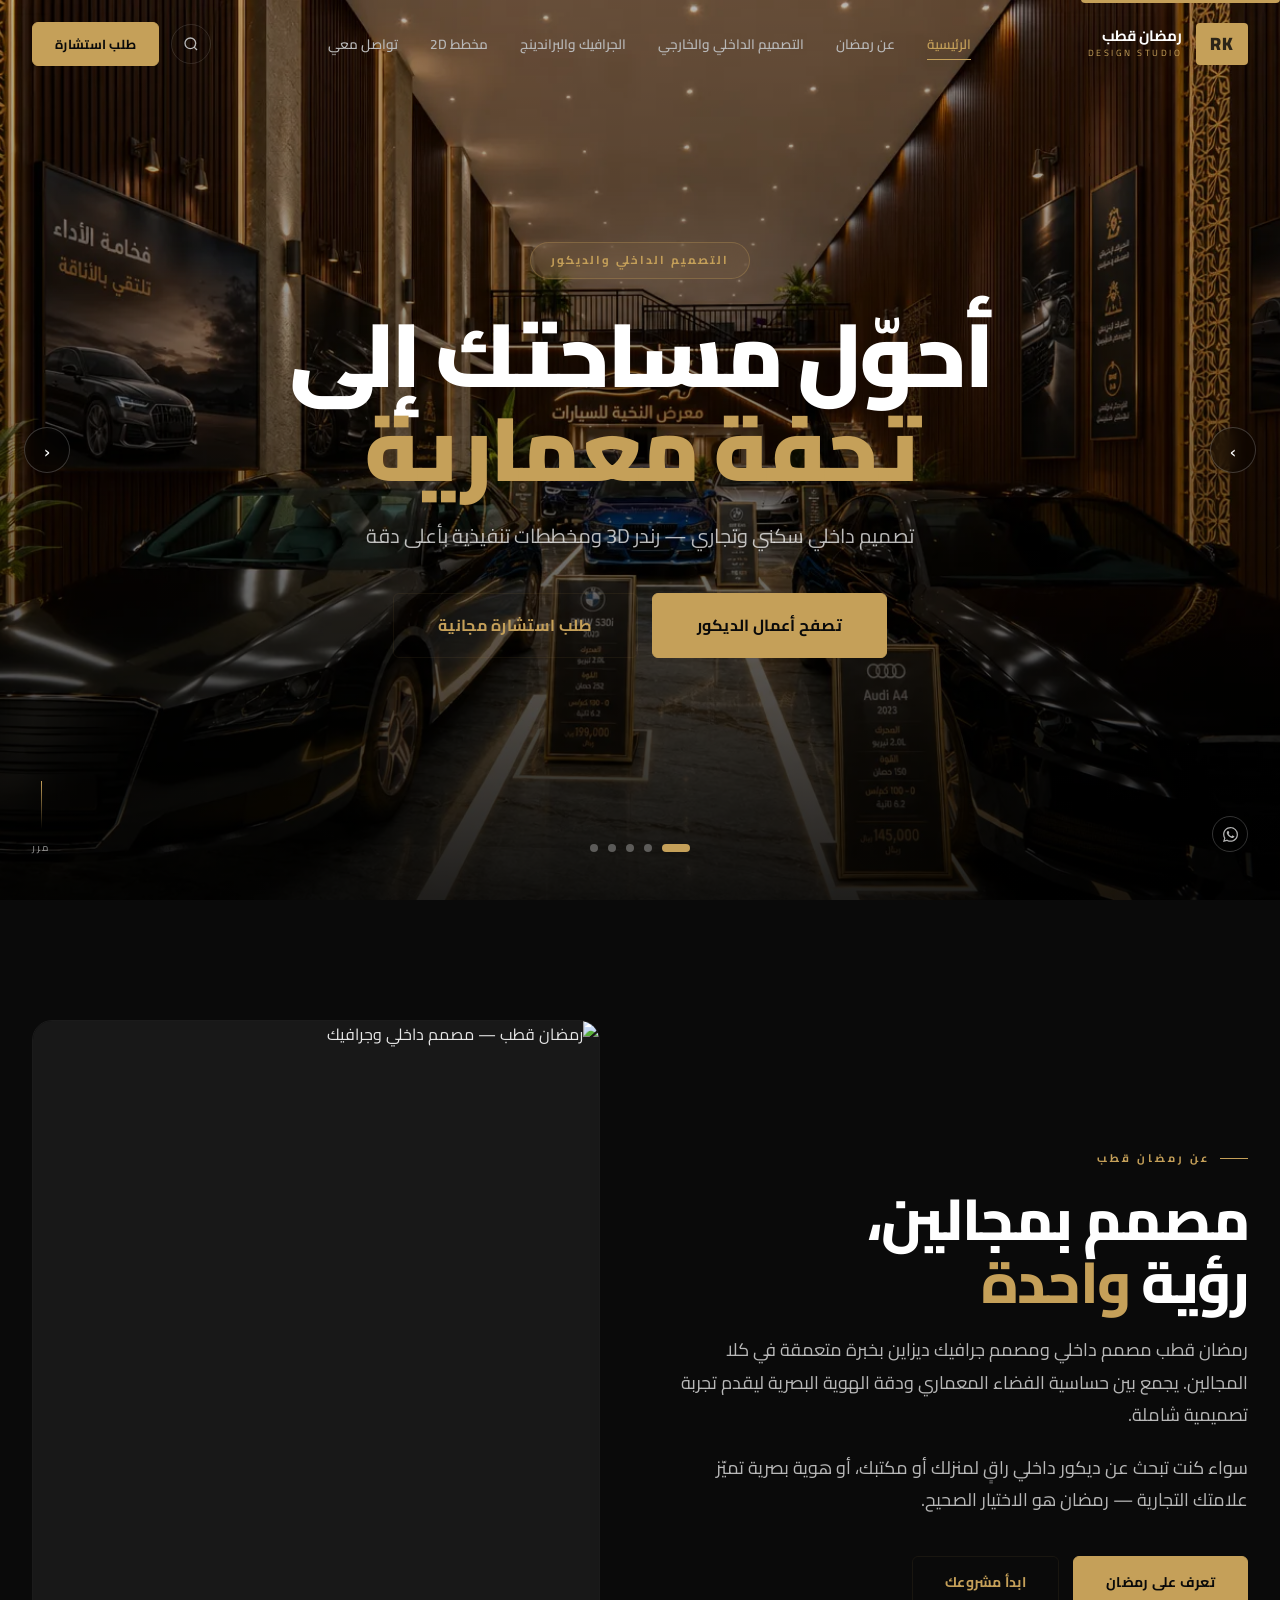
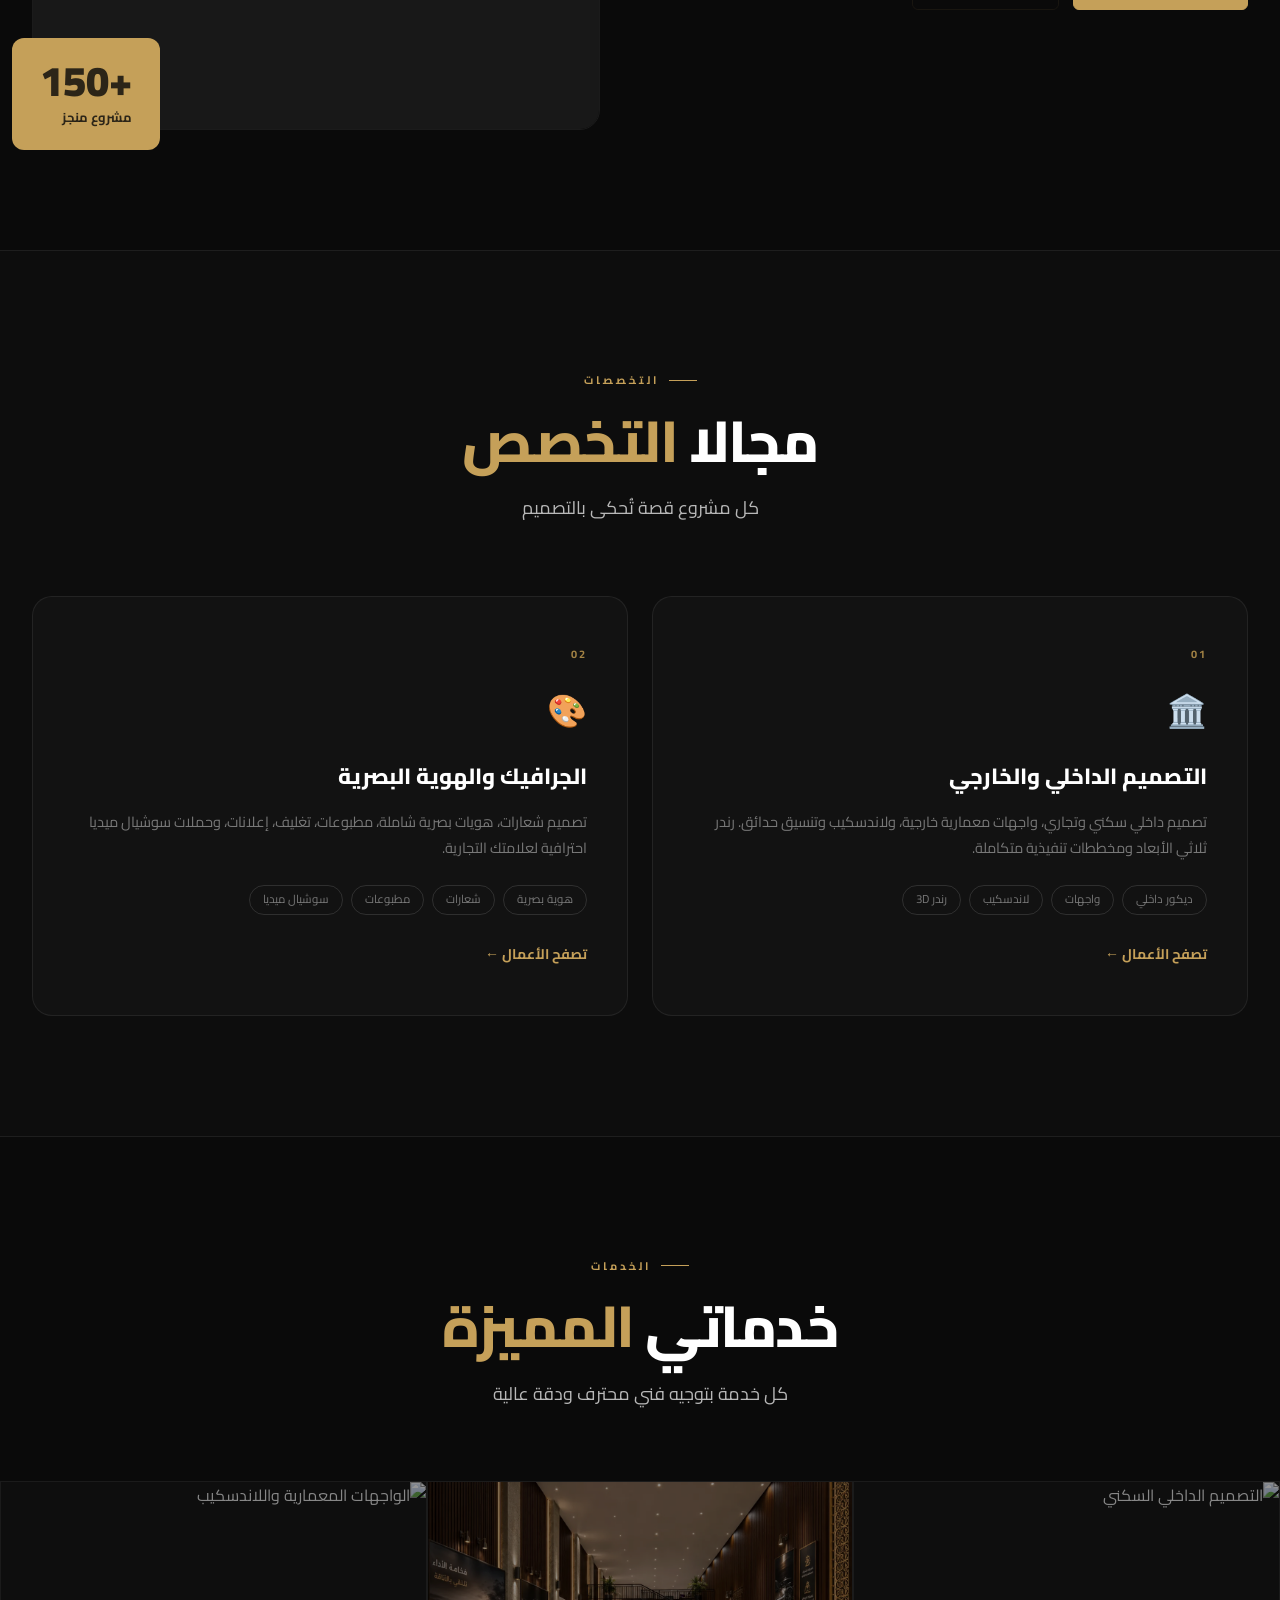
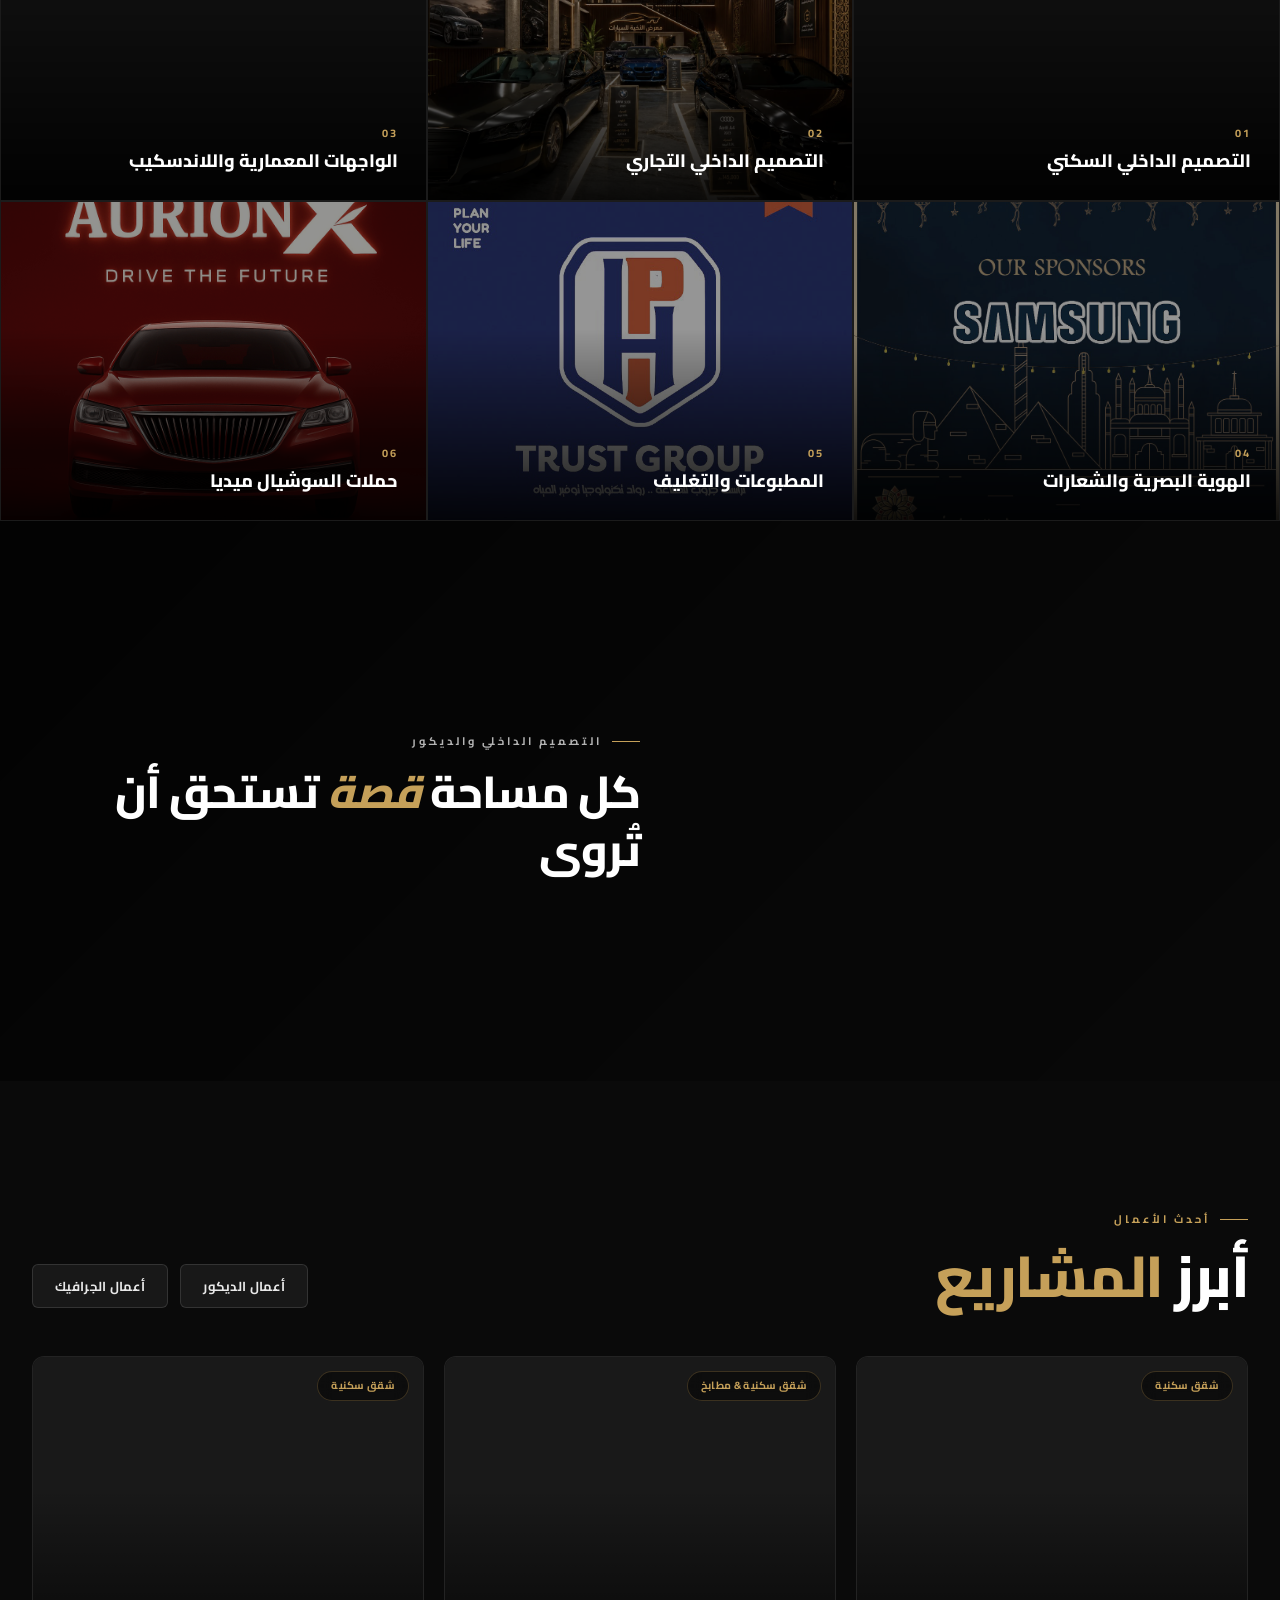
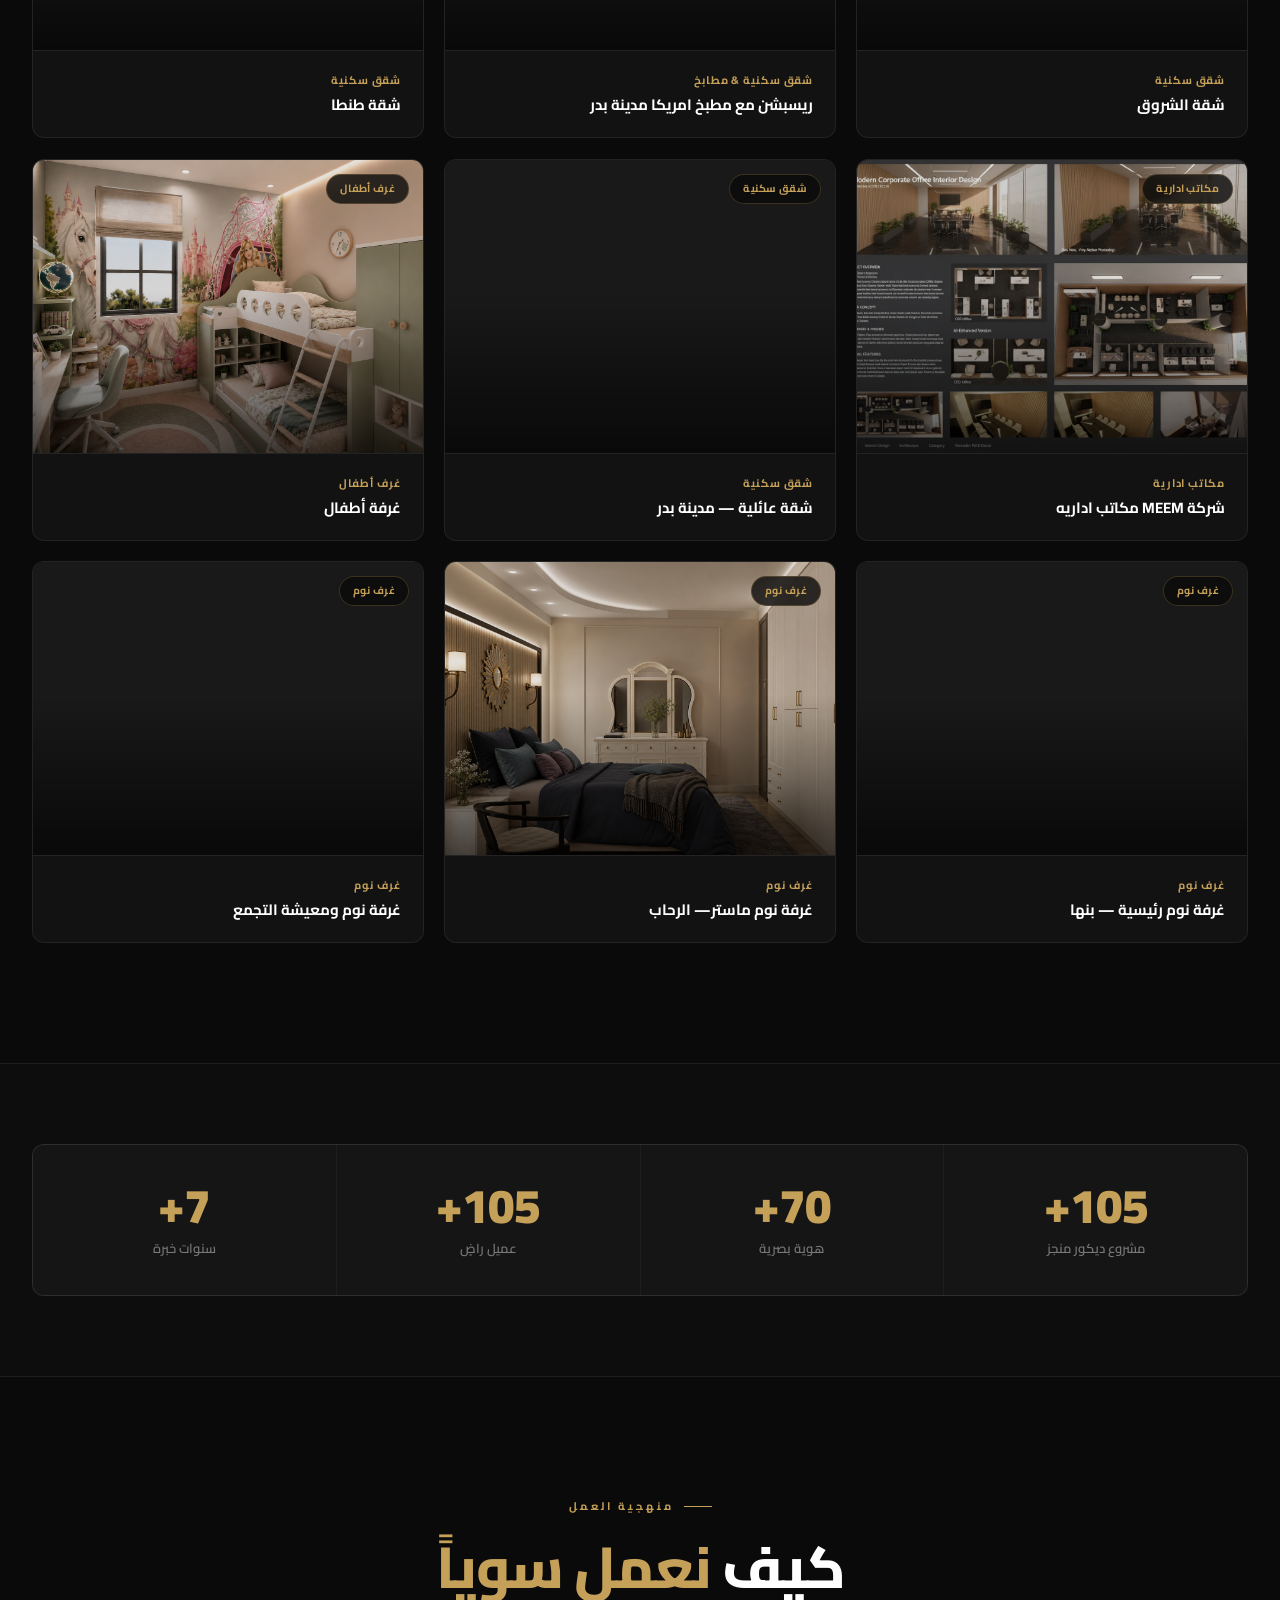
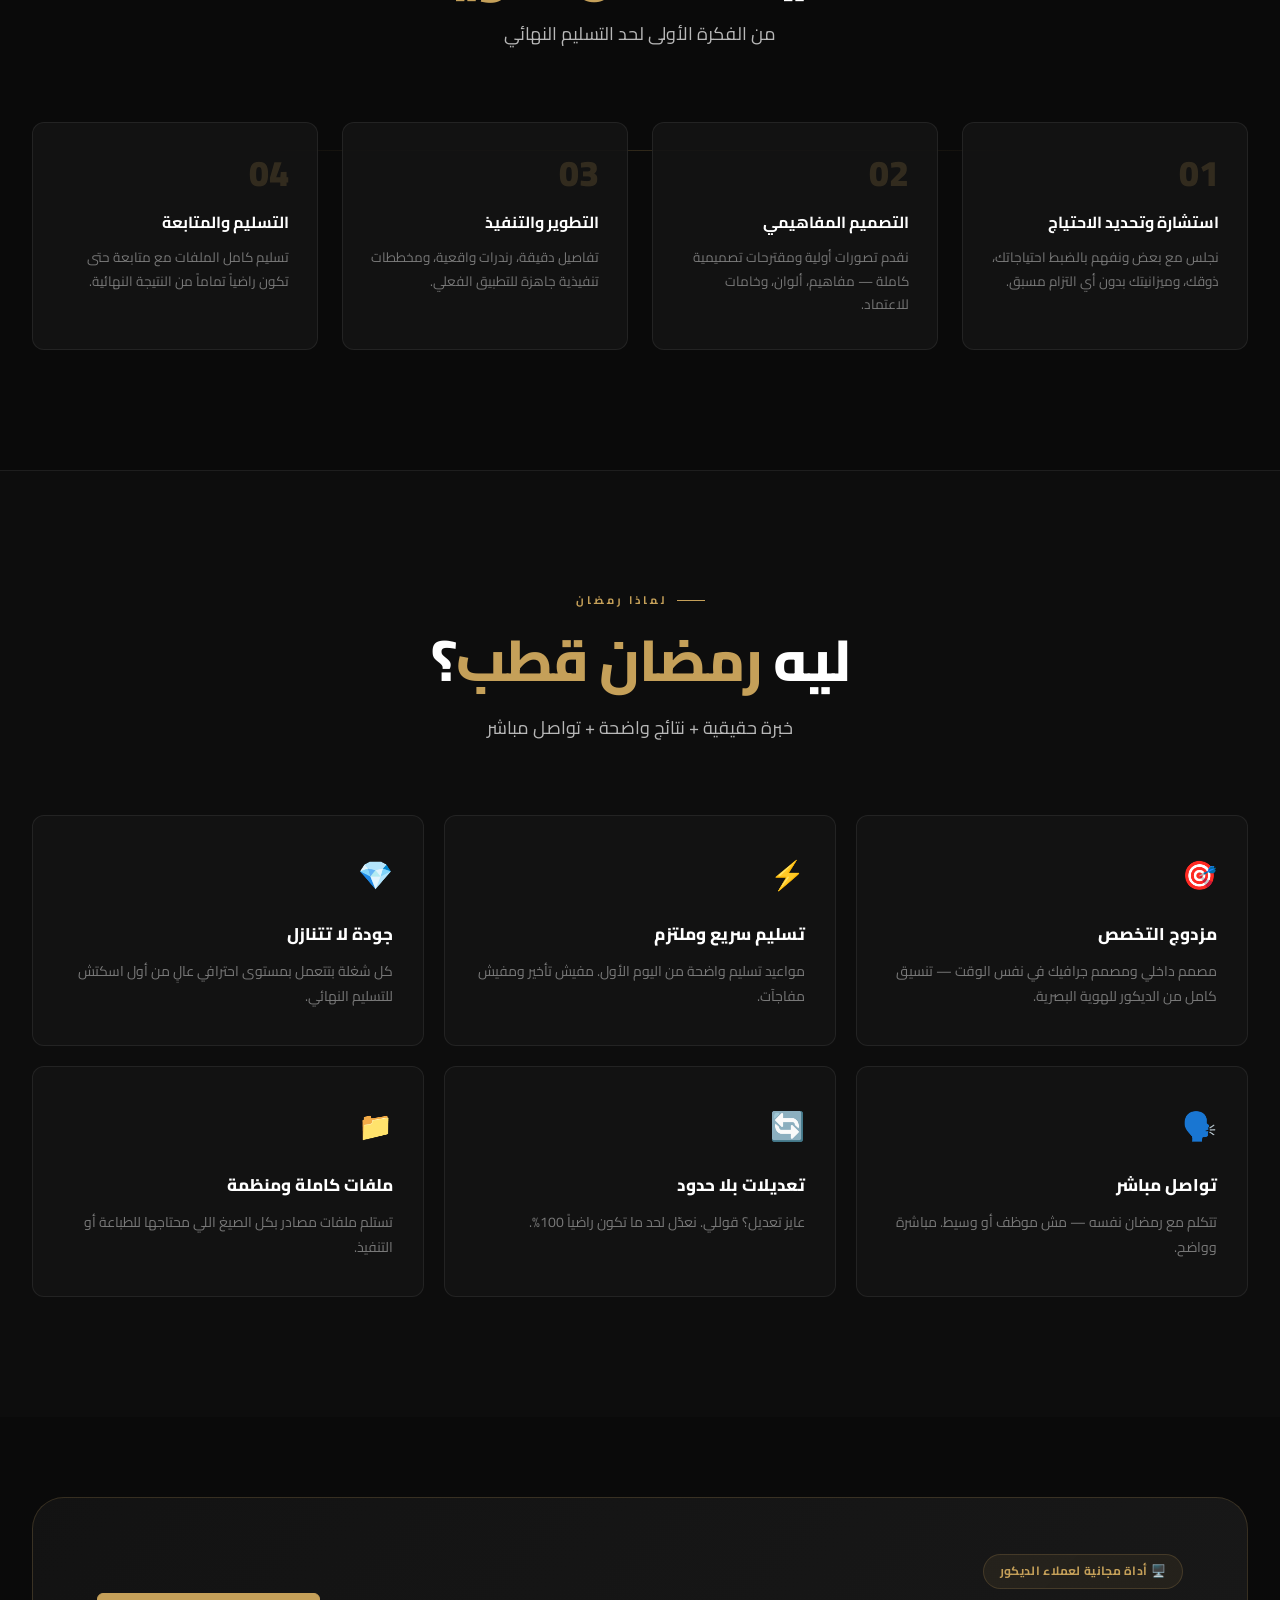
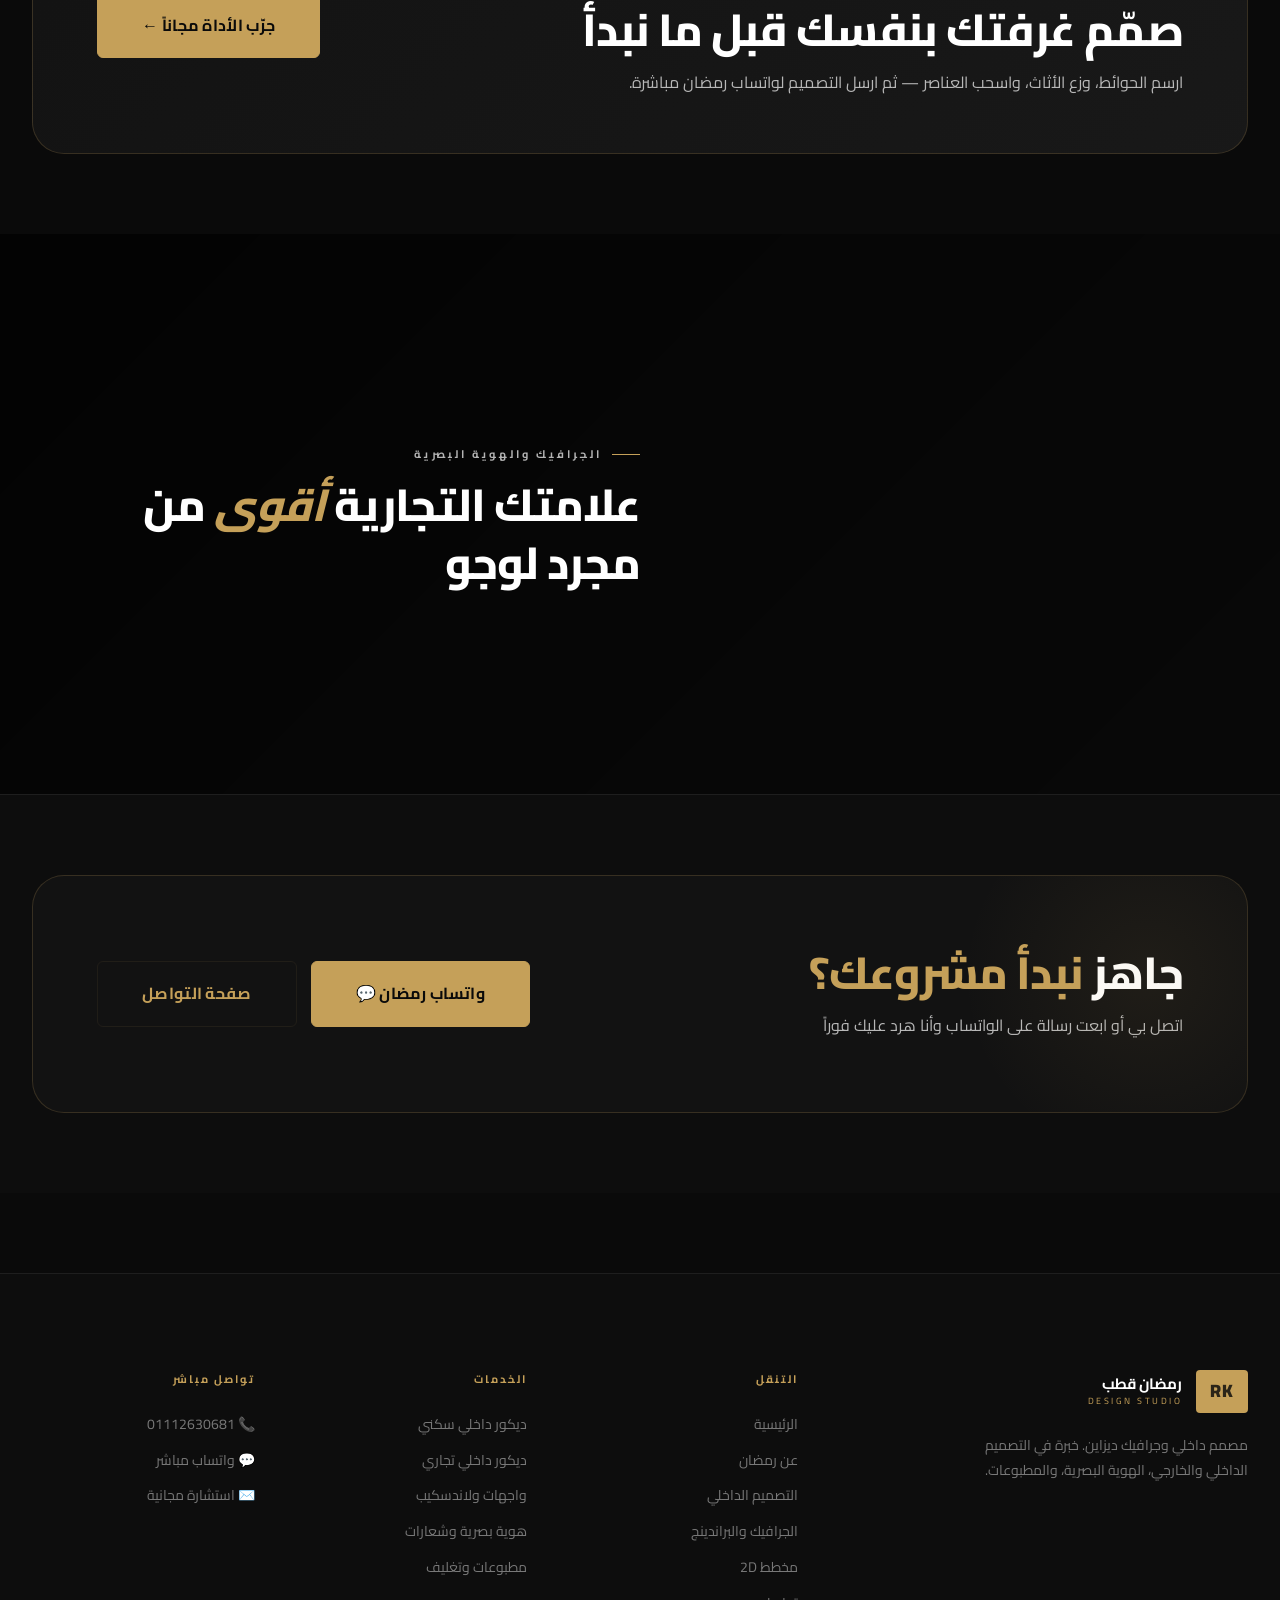
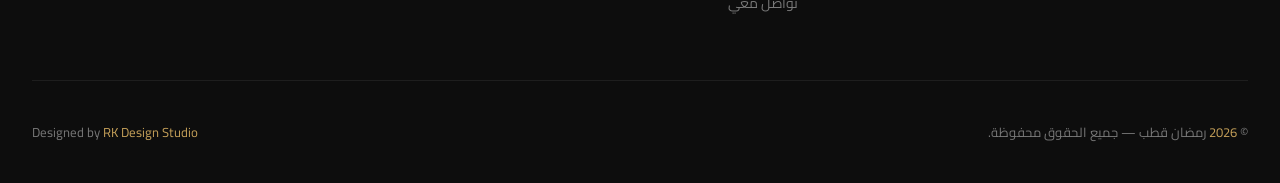
==== commit 5f43e461: "up8-8-2026" ====
--- a/index.html
+++ b/index.html
@@ -2,7 +2,7 @@
 <html lang="ar" dir="rtl">
 <head>
   <meta charset="UTF-8">
-  <meta name="viewport" content="width=device-width, initial-scale=1.0">
+  <meta name="viewport" content="width=device-width, initial-scale=1.0, viewport-fit=cover">
   <title>رمضان قطب — تصميم داخلي، خارجي، وجرافيك ديزاين | RK Design Studio</title>
   <meta name="description" content="رمضان قطب — مصمم داخلي وجرافيك ديزاين. تصميم هويات بصرية، ديكور داخلي، تصميم خارجي ولاندسكيب بأعلى مستويات الجودة.">
   <meta name="keywords" content="رمضان قطب، مصمم ديكور، مصمم جرافيك، هوية بصرية، تصميم داخلي، تصميم خارجي، لاندسكيب، براندينج">
--- a/css/style.css
+++ b/css/style.css
@@ -1137,9 +1137,18 @@
   background-repeat: no-repeat;
   transition: opacity 1.5s ease-in-out;
 }
+
+/* Mobile: JS handles parallax via transform — disable fixed */
 @media (max-width: 768px) {
+  .parallax-banner {
+    overflow: hidden; /* needed for JS parallax */
+  }
   .parallax-img {
     background-attachment: scroll;
+    /* Larger than banner so JS can move it */
+    inset: -30% 0;
+    background-size: cover;
+    will-change: transform;
   }
 }
 
@@ -1172,3 +1181,100 @@
 .parallax-text .headline-md {
   line-height: 1.3;
 }
+
+
+/* ══════════════════════════════════════════
+   GLOBAL MOBILE FIXES
+══════════════════════════════════════════ */
+@media (max-width: 768px) {
+
+  /* Fix about bio grid */
+  .about-bio-grid {
+    grid-template-columns: 1fr !important;
+    gap: 32px !important;
+  }
+  .about-bio-grid > div:last-child {
+    order: -1;
+  }
+
+  /* Fix expertise grid */
+  .about-expertise-grid {
+    grid-template-columns: 1fr !important;
+  }
+
+  /* Fix stats row on mobile */
+  .stats-row {
+    grid-template-columns: repeat(2, 1fr) !important;
+  }
+
+  /* Fix section padding */
+  .section { padding: 56px 0; }
+  .section-sm { padding: 36px 0; }
+
+  /* Fix cards padding */
+  .card { padding: 28px 20px !important; }
+  .pillar { padding: 32px 24px !important; }
+
+  /* Fix container padding */
+  .container { padding: 0 16px; }
+
+  /* Fix footer grid */
+  .footer-top {
+    grid-template-columns: 1fr !important;
+    gap: 32px !important;
+  }
+
+  /* Fix page hero */
+  .page-hero { padding: 120px 0 56px; }
+  .page-hero > .container { position: relative; z-index: 2; }
+
+  /* Fix headline sizes */
+  .headline-xl { font-size: clamp(32px, 8vw, 48px) !important; }
+  .headline-lg { font-size: clamp(26px, 7vw, 36px) !important; }
+  .headline-md { font-size: clamp(22px, 6vw, 30px) !important; }
+
+  /* Fix buttons on mobile */
+  .btn-lg { padding: 14px 24px; font-size: 15px; }
+
+  /* Fix CTA banner */
+  .cta-banner {
+    flex-direction: column !important;
+    text-align: center !important;
+    padding: 36px 20px !important;
+  }
+
+  /* Fix planner callout */
+  .planner-callout {
+    flex-direction: column !important;
+    text-align: center !important;
+    padding: 32px 20px !important;
+  }
+
+  /* Fix services grid */
+  .services-grid {
+    grid-template-columns: 1fr !important;
+  }
+
+  /* Fix steps grid */
+  .steps {
+    grid-template-columns: 1fr !important;
+  }
+  .steps::before { display: none !important; }
+
+  /* Fix features grid */
+  .features {
+    grid-template-columns: 1fr !important;
+  }
+
+  /* Fix project cards */
+  .portfolio-grid {
+    grid-template-columns: 1fr !important;
+  }
+
+}
+
+/* Small phones */
+@media (max-width: 380px) {
+  .hero-title { font-size: 32px !important; }
+  .container { padding: 0 12px; }
+}
--- a/css/home.css
+++ b/css/home.css
@@ -516,3 +516,93 @@
 @media (max-width: 768px) {
   .planner-callout { flex-direction: column; text-align: center; padding: 40px 28px; }
 }
+
+
+/* ══════════════════════════════════════════
+   MOBILE HERO FIXES
+══════════════════════════════════════════ */
+
+/* Video poster fallback */
+.hero-video-poster {
+  position: absolute;
+  inset: 0;
+  background-size: cover;
+  background-position: center;
+  z-index: 0;
+}
+.hero-slide-video .hero-video {
+  position: absolute;
+  inset: 0;
+  width: 100%;
+  height: 100%;
+  object-fit: cover;
+  z-index: 1;
+}
+
+/* Mobile hero height fix */
+@media (max-width: 768px) {
+  .hero {
+    height: 100svh;
+    min-height: 600px;
+  }
+  .hero-title {
+    font-size: clamp(36px, 9vw, 56px);
+    letter-spacing: -1px;
+    line-height: 1.1;
+  }
+  .hero-sub {
+    font-size: 15px;
+    margin-bottom: 28px;
+  }
+  .hero-tag {
+    font-size: 10px;
+    padding: 6px 14px;
+    margin-bottom: 18px;
+  }
+  .hero-btns {
+    flex-direction: column;
+    align-items: center;
+  }
+  .hero-btns .btn {
+    width: 100%;
+    max-width: 300px;
+  }
+  .hero-dots-bar {
+    bottom: 24px;
+  }
+  /* Ken Burns subtle on mobile */
+  .hero-slide-img {
+    transform: scale(1.03) !important;
+  }
+  .hero-slide.active .hero-slide-img {
+    transform: scale(1) !important;
+  }
+}
+
+/* ══════════════════════════════════════════
+   PARALLAX MOBILE FIX
+══════════════════════════════════════════ */
+@media (max-width: 768px) {
+  .parallax-banner {
+    height: 260px;
+  }
+  /* Disable fixed attachment on mobile — use scroll instead */
+  .parallax-img {
+    background-attachment: scroll !important;
+    /* Simulate parallax with Ken Burns */
+    animation: kenBurnsMobile 12s ease-in-out infinite alternate;
+  }
+  @keyframes kenBurnsMobile {
+    from { transform: scale(1.0) translate(0, 0); }
+    to   { transform: scale(1.08) translate(-1%, -1%); }
+  }
+  .parallax-overlay {
+    justify-content: center;
+    padding: 0 20px;
+    text-align: center;
+    background: rgba(0,0,0,0.55);
+  }
+  .parallax-text .headline-md {
+    font-size: clamp(22px, 6vw, 32px);
+  }
+}
